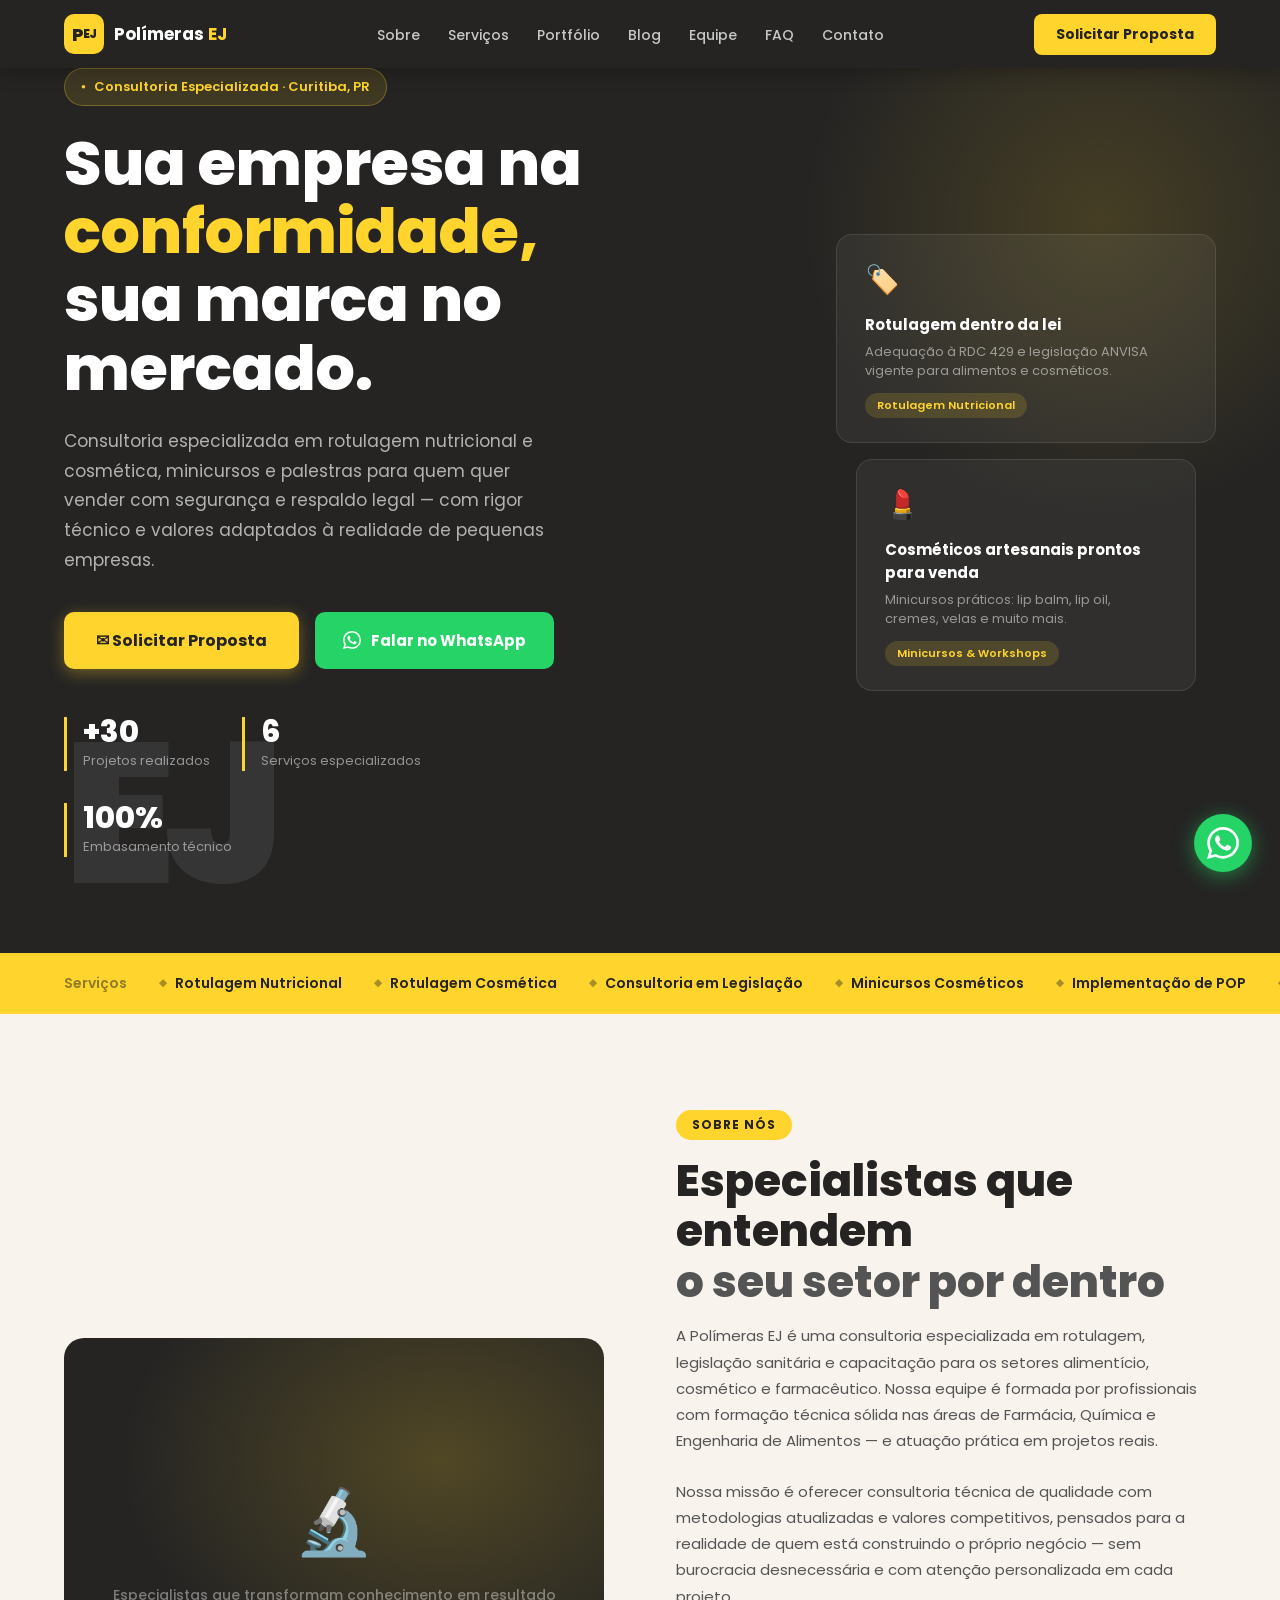
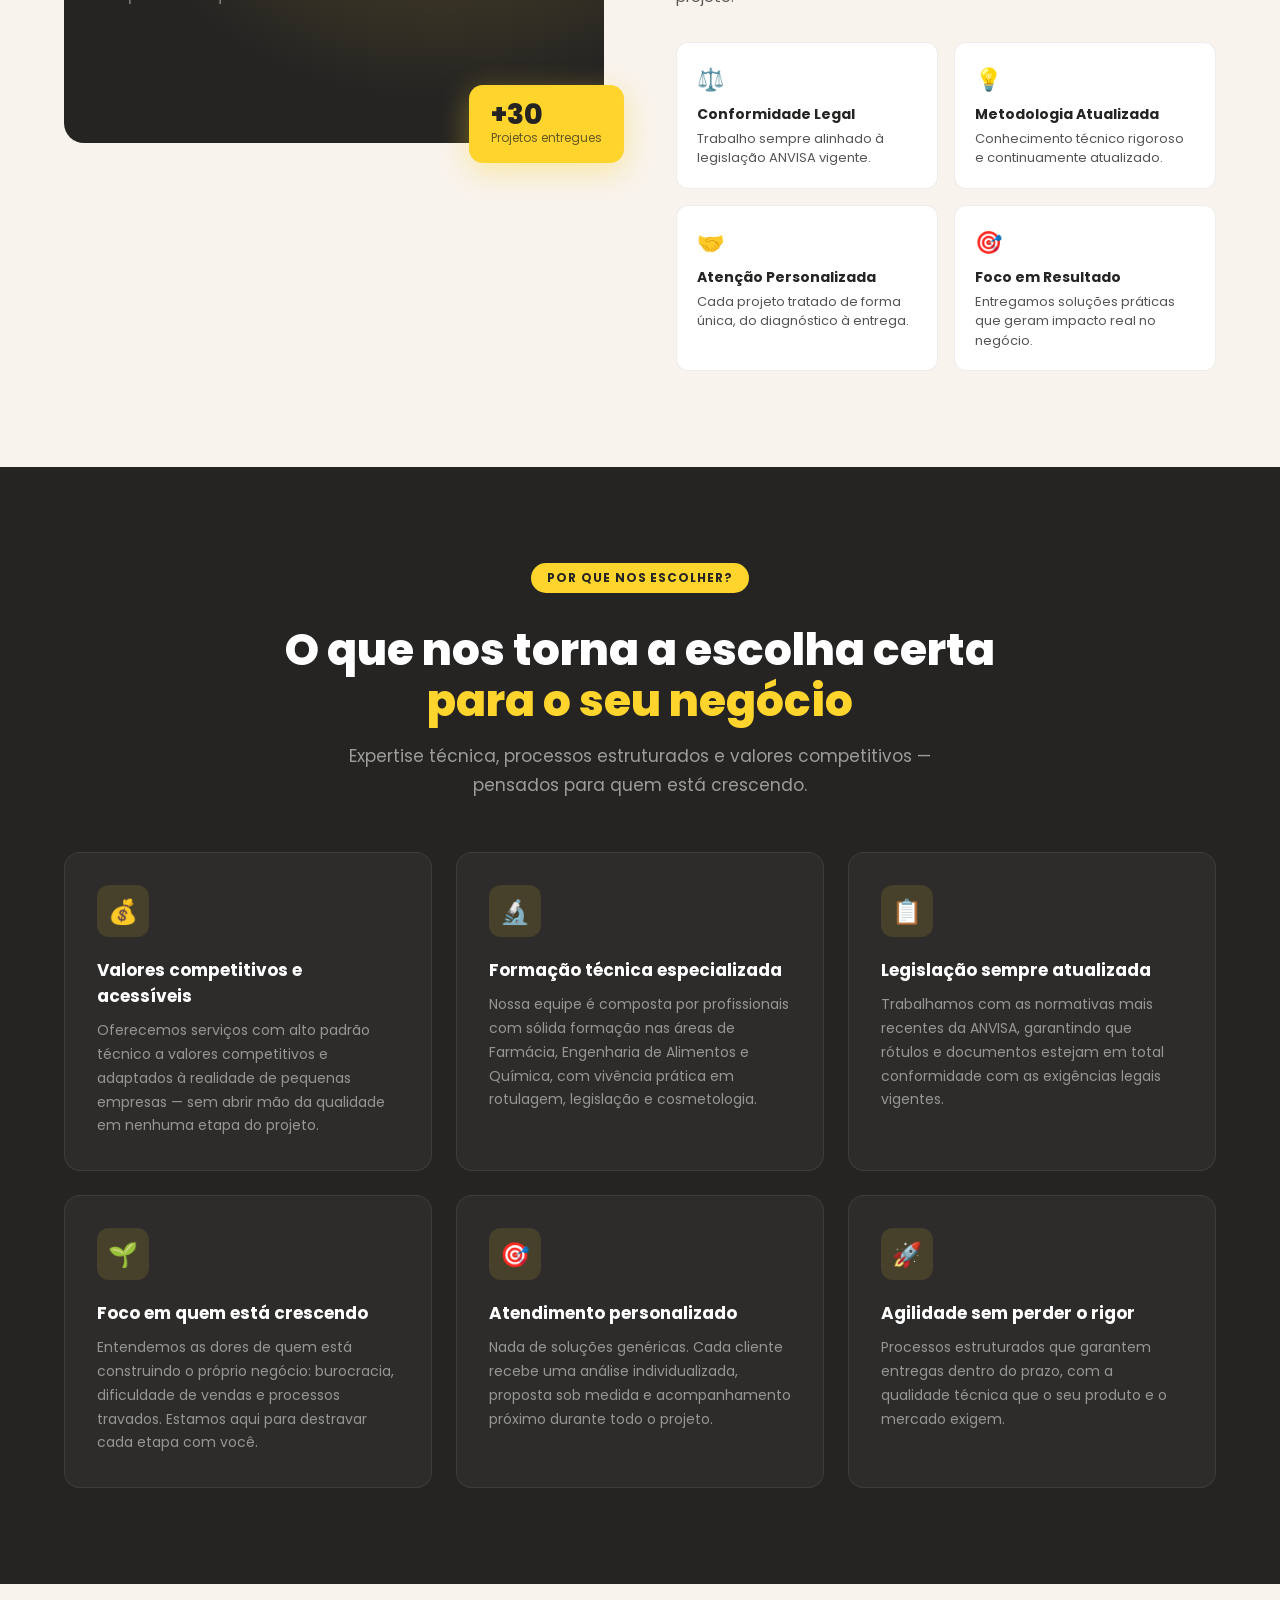
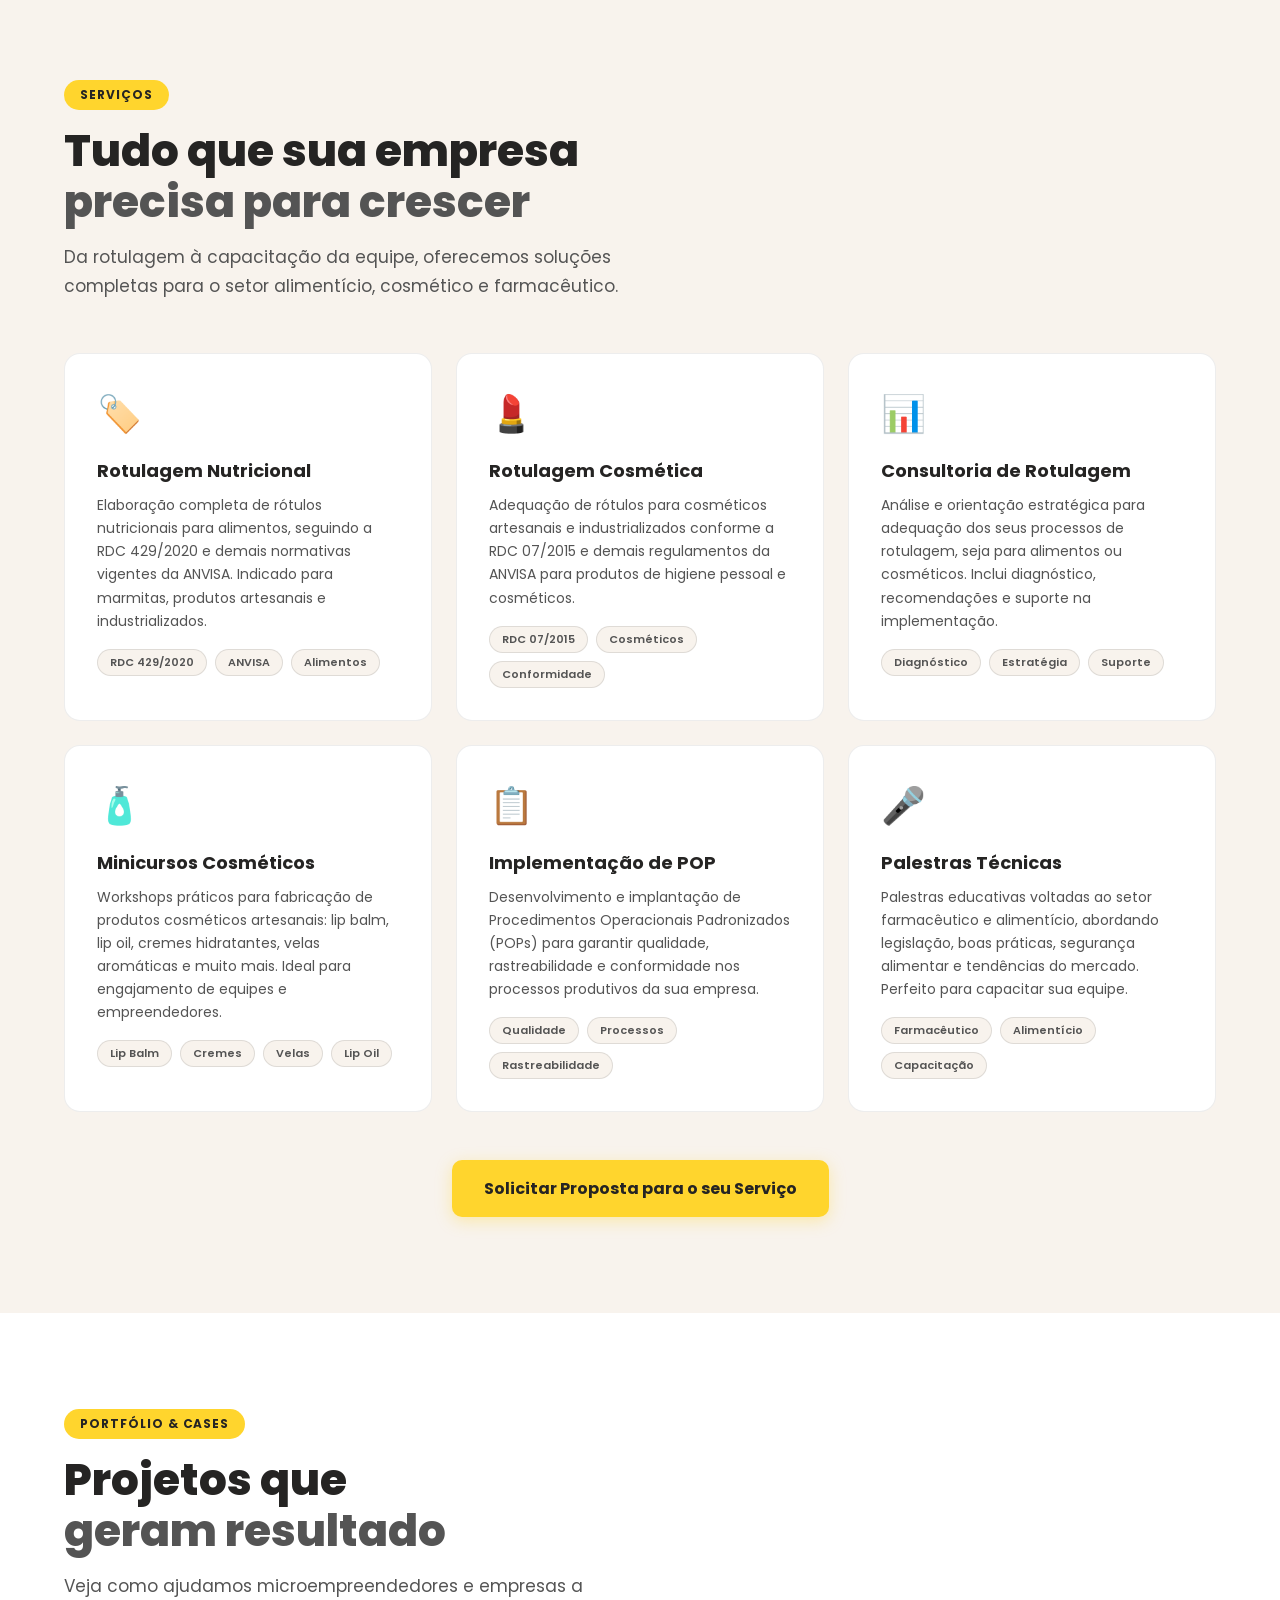
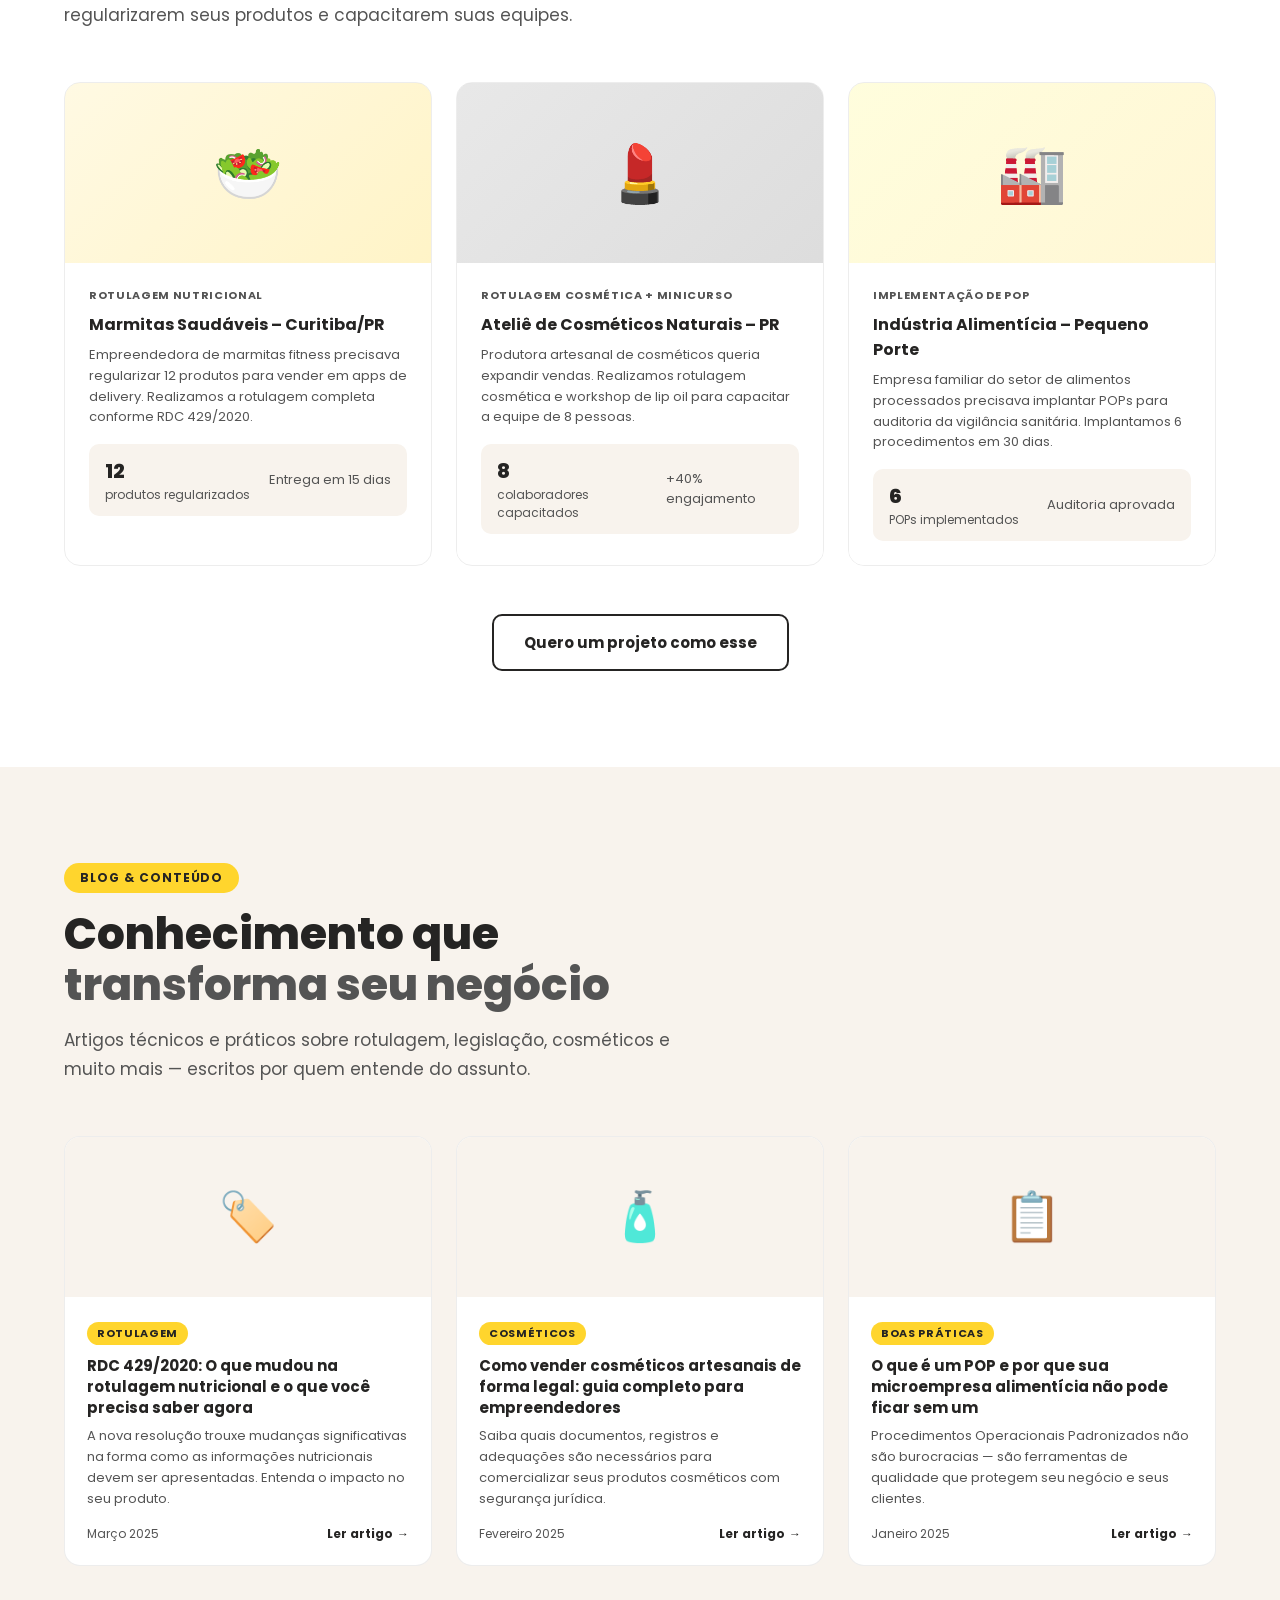
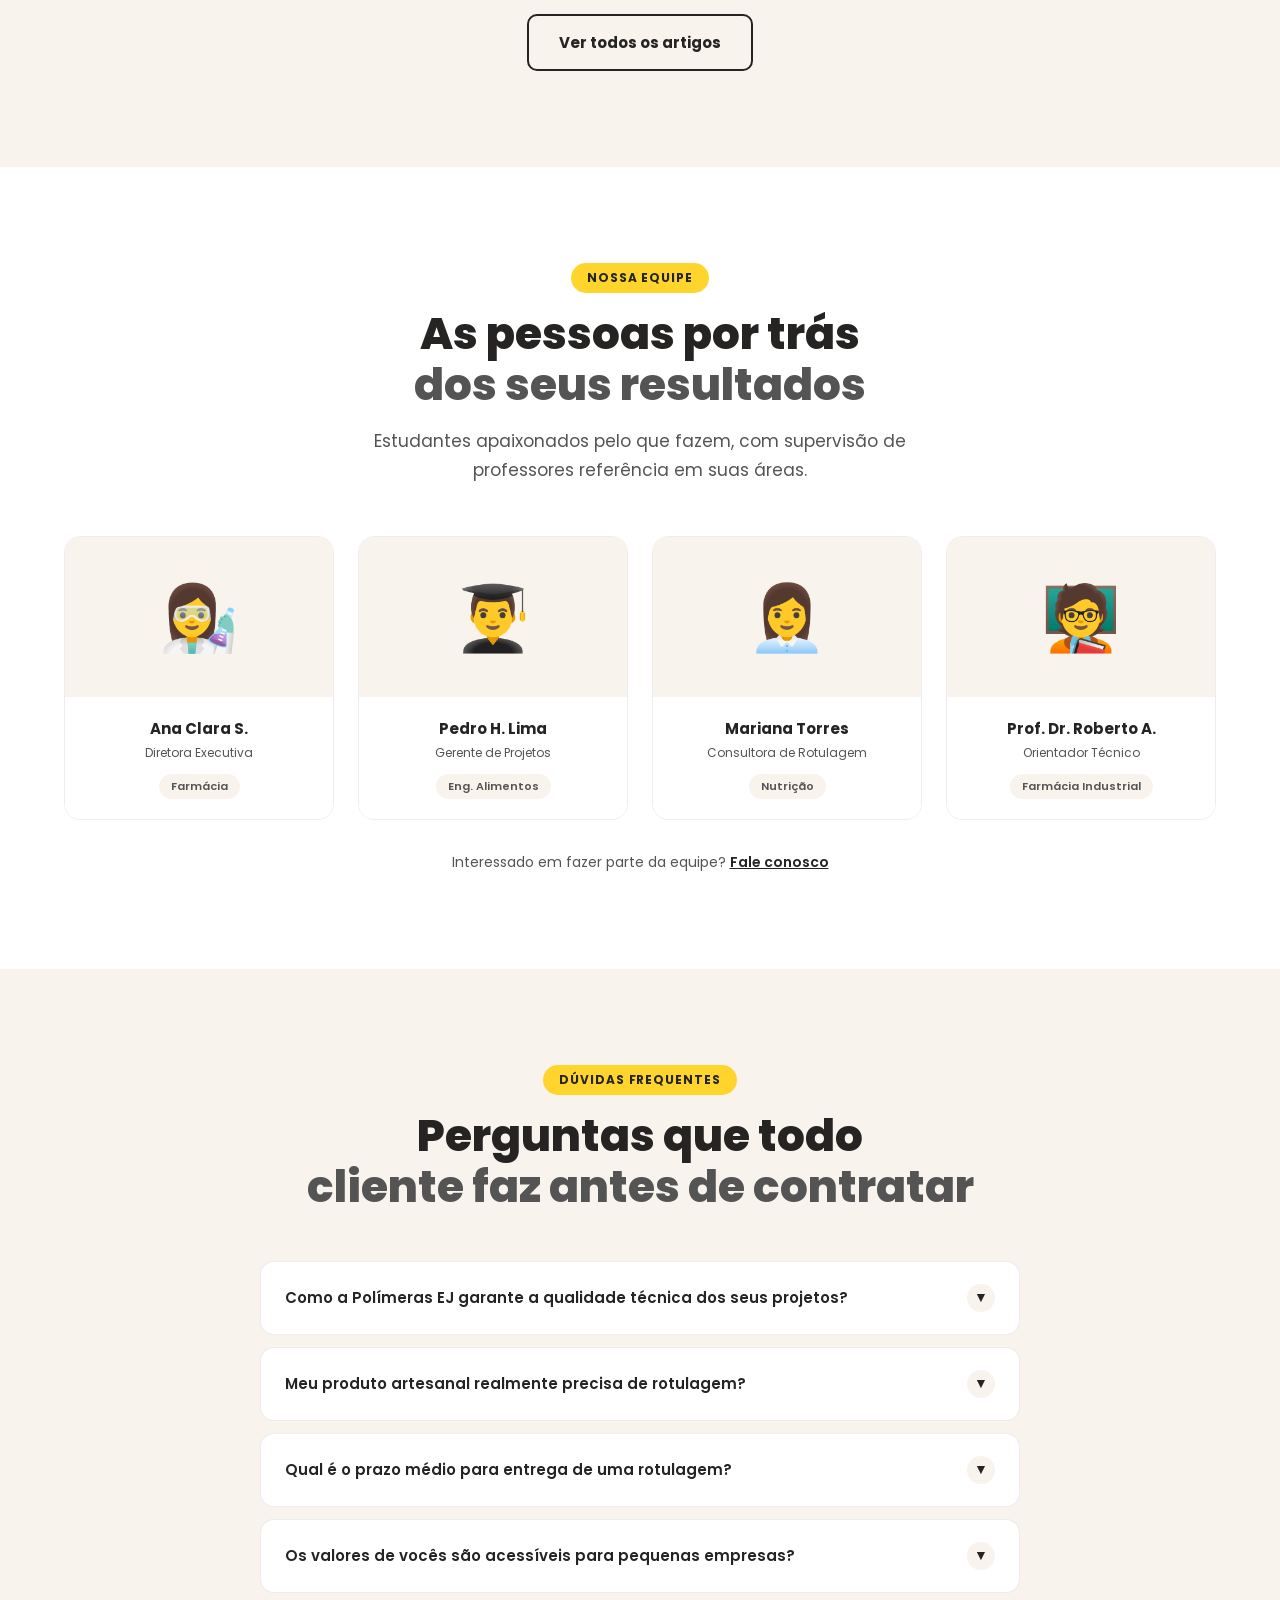
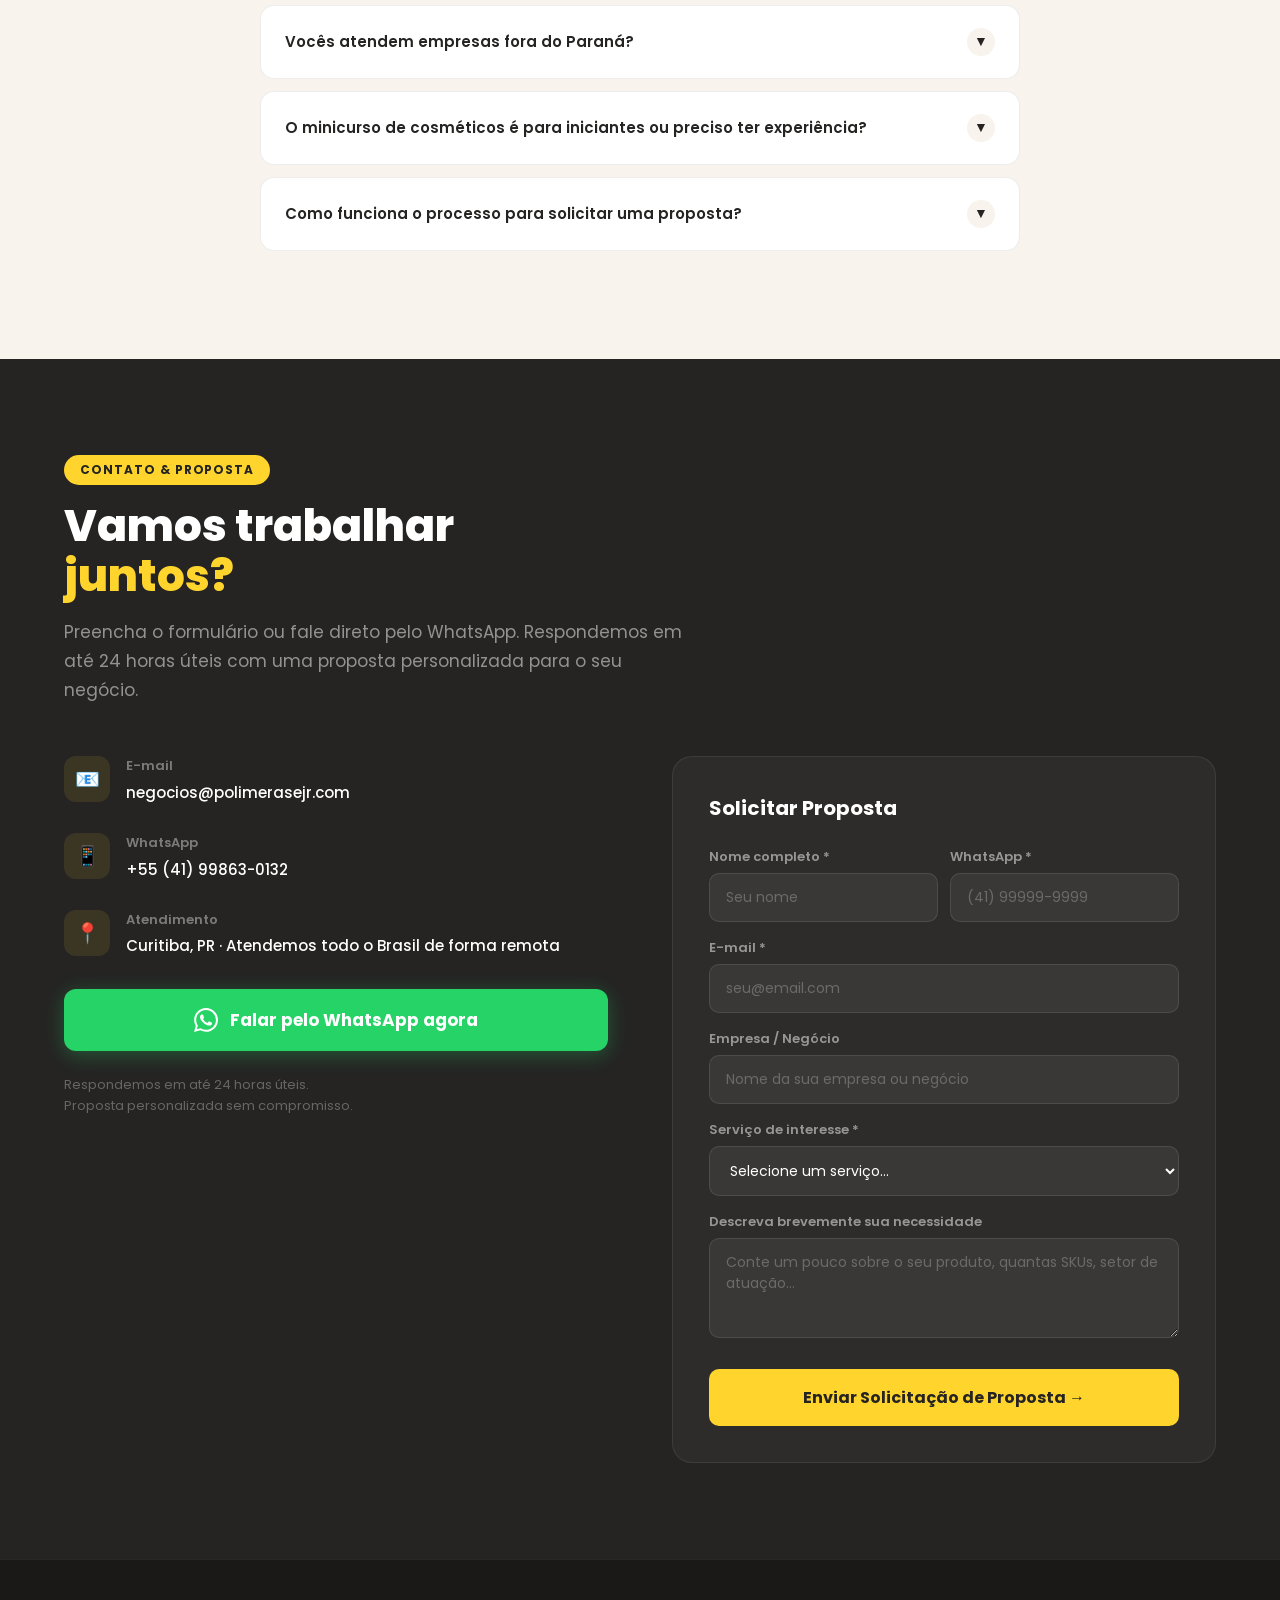
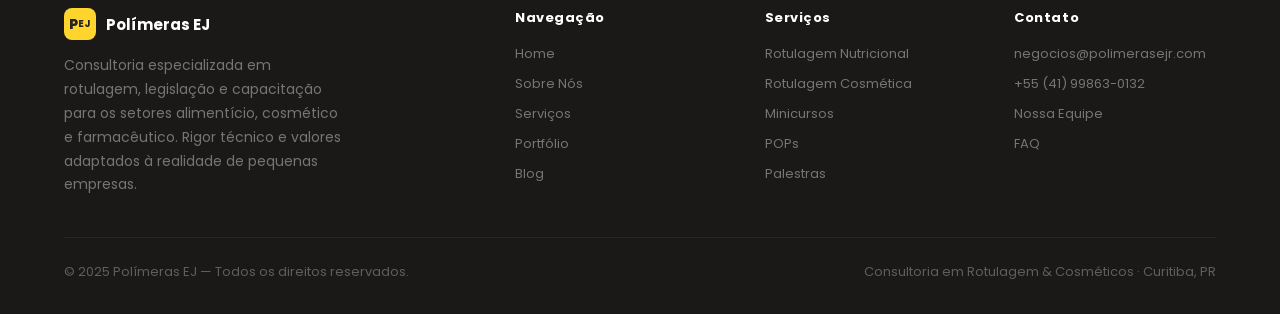
==== index.html @ 43e55b7d "Add files via upload" ====
<!DOCTYPE html>
<html lang="pt-BR">
<head>
<meta charset="UTF-8">
<meta name="viewport" content="width=device-width, initial-scale=1.0">
<meta name="description" content="Polímeras EJ – Consultoria especializada em rotulagem nutricional, rotulagem cosmética, minicursos e palestras para o setor farmacêutico e alimentício. Metodologia baseada em conhecimento técnico atualizado e valores adaptados à realidade de pequenas empresas.">
<meta name="keywords" content="rotulagem nutricional, rotulagem cosmética, consultoria, minicursos, workshop, legislação, empresa júnior, cosmético, nutrição, artesanal, engajamento, vendas, segurança alimentar">
<title>Polímeras EJ – Consultoria em Rotulagem & Cosmética</title>
<link rel="preconnect" href="https://fonts.googleapis.com">
<link rel="preconnect" href="https://fonts.gstatic.com" crossorigin>
<link href="https://fonts.googleapis.com/css2?family=Poppins:ital,wght@0,300;0,400;0,500;0,600;0,700;0,800;1,400&display=swap" rel="stylesheet">
<style>
  :root {
    --cinza: #545454;
    --amarelo: #ffd52d;
    --creme: #f8f3ed;
    --amarelo-claro: #fef97f;
    --preto: #252423;
    --branco: #ffffff;
    --sombra: rgba(37,36,35,0.10);
    --sombra-forte: rgba(37,36,35,0.18);
  }
  *, *::before, *::after { box-sizing: border-box; margin: 0; padding: 0; }
  html { scroll-behavior: smooth; }
  body {
    font-family: 'Poppins', sans-serif;
    background: var(--creme);
    color: var(--preto);
    overflow-x: hidden;
  }

  /* ── NAVBAR ── */
  nav {
    position: fixed; top: 0; left: 0; width: 100%; z-index: 1000;
    background: var(--preto);
    display: flex; align-items: center; justify-content: space-between;
    padding: 0 5%;
    height: 68px;
    box-shadow: 0 2px 20px rgba(0,0,0,0.3);
  }
  .nav-logo {
    display: flex; align-items: center; gap: 10px; text-decoration: none;
  }
  .nav-logo-icon {
    width: 40px; height: 40px;
    background: var(--amarelo);
    border-radius: 10px;
    display: flex; align-items: center; justify-content: center;
    font-weight: 800; font-size: 18px; color: var(--preto);
    letter-spacing: -1px;
  }
  .nav-logo-text { color: #fff; font-weight: 700; font-size: 17px; line-height: 1.1; }
  .nav-logo-text span { color: var(--amarelo); }
  .nav-links { display: flex; gap: 28px; list-style: none; }
  .nav-links a {
    color: rgba(255,255,255,0.75);
    text-decoration: none; font-size: 14px; font-weight: 500;
    transition: color 0.2s;
  }
  .nav-links a:hover { color: var(--amarelo); }
  .nav-cta {
    background: var(--amarelo); color: var(--preto);
    padding: 10px 22px; border-radius: 8px;
    font-weight: 700; font-size: 14px; text-decoration: none;
    transition: background 0.2s, transform 0.15s;
    white-space: nowrap;
  }
  .nav-cta:hover { background: var(--amarelo-claro); transform: translateY(-1px); }
  .hamburger { display: none; flex-direction: column; gap: 5px; cursor: pointer; background: none; border: none; padding: 4px; }
  .hamburger span { display: block; width: 24px; height: 2px; background: #fff; border-radius: 2px; transition: 0.3s; }
  .mobile-menu {
    display: none; position: fixed; top: 68px; left: 0; width: 100%;
    background: var(--preto); padding: 20px 5% 28px;
    flex-direction: column; gap: 6px; z-index: 999;
    box-shadow: 0 8px 30px rgba(0,0,0,0.3);
  }
  .mobile-menu.open { display: flex; }
  .mobile-menu a {
    color: rgba(255,255,255,0.8); text-decoration: none;
    font-size: 16px; font-weight: 500; padding: 10px 0;
    border-bottom: 1px solid rgba(255,255,255,0.08);
  }
  .mobile-menu a:hover { color: var(--amarelo); }
  .mobile-cta-btn {
    margin-top: 12px;
    background: var(--amarelo); color: var(--preto) !important;
    text-align: center; border-radius: 8px; padding: 14px !important;
    font-weight: 700 !important; border-bottom: none !important;
  }

  /* ── SECTIONS COMUM ── */
  section { padding: 96px 5%; }
  .section-tag {
    display: inline-block;
    background: var(--amarelo); color: var(--preto);
    font-size: 12px; font-weight: 700; letter-spacing: 0.08em;
    text-transform: uppercase; padding: 6px 16px; border-radius: 40px;
    margin-bottom: 16px;
  }
  h2.section-title {
    font-size: clamp(28px, 4vw, 44px);
    font-weight: 800; line-height: 1.15;
    color: var(--preto); margin-bottom: 16px;
  }
  h2.section-title span { color: var(--cinza); }
  .section-sub {
    font-size: 17px; color: var(--cinza); line-height: 1.7;
    max-width: 620px; margin-bottom: 52px;
  }
  .btn-primary {
    display: inline-flex; align-items: center; gap: 10px;
    background: var(--amarelo); color: var(--preto);
    padding: 16px 32px; border-radius: 10px;
    font-weight: 700; font-size: 16px; text-decoration: none;
    transition: background 0.2s, transform 0.15s, box-shadow 0.2s;
    box-shadow: 0 4px 16px rgba(255,213,45,0.35);
  }
  .btn-primary:hover { background: #f5c900; transform: translateY(-2px); box-shadow: 0 8px 24px rgba(255,213,45,0.4); }
  .btn-outline {
    display: inline-flex; align-items: center; gap: 10px;
    background: transparent; color: var(--preto);
    padding: 15px 30px; border-radius: 10px; border: 2px solid var(--preto);
    font-weight: 700; font-size: 15px; text-decoration: none;
    transition: all 0.2s;
  }
  .btn-outline:hover { background: var(--preto); color: #fff; }

  /* ── HERO ── */
  #home {
    min-height: 100vh;
    background: var(--preto);
    display: flex; align-items: center;
    padding-top: 68px;
    position: relative; overflow: hidden;
  }
  .hero-bg-shape {
    position: absolute; top: -80px; right: -120px;
    width: 600px; height: 600px;
    background: radial-gradient(ellipse, rgba(255,213,45,0.15) 0%, transparent 70%);
    border-radius: 50%;
    pointer-events: none;
  }
  .hero-bg-dots {
    position: absolute; bottom: 40px; left: 5%;
    opacity: 0.08; font-size: 200px; font-weight: 900; color: #fff;
    user-select: none; line-height: 1; letter-spacing: -10px;
  }
  .hero-inner {
    position: relative; z-index: 2;
    display: grid; grid-template-columns: 1fr 1fr; gap: 60px;
    align-items: center; width: 100%;
  }
  .hero-badge {
    display: inline-flex; align-items: center; gap: 8px;
    background: rgba(255,213,45,0.12); border: 1px solid rgba(255,213,45,0.3);
    color: var(--amarelo); font-size: 13px; font-weight: 600;
    padding: 8px 16px; border-radius: 40px; margin-bottom: 24px;
  }
  .hero-badge::before { content: '●'; font-size: 8px; animation: blink 2s infinite; }
  @keyframes blink { 0%,100%{opacity:1} 50%{opacity:0.3} }
  .hero-title {
    font-size: clamp(34px, 5vw, 62px);
    font-weight: 800; line-height: 1.1; color: #fff;
    margin-bottom: 24px;
  }
  .hero-title .accent { color: var(--amarelo); }
  .hero-desc {
    font-size: 17px; color: rgba(255,255,255,0.65);
    line-height: 1.75; margin-bottom: 36px; max-width: 500px;
  }
  .hero-ctas { display: flex; gap: 16px; flex-wrap: wrap; }
  .btn-wpp {
    display: inline-flex; align-items: center; gap: 10px;
    background: #25D366; color: #fff;
    padding: 16px 28px; border-radius: 10px;
    font-weight: 700; font-size: 15px; text-decoration: none;
    transition: background 0.2s, transform 0.15s;
  }
  .btn-wpp:hover { background: #1ebe5d; transform: translateY(-2px); }
  .hero-stats {
    display: flex; gap: 32px; margin-top: 48px; flex-wrap: wrap;
  }
  .hero-stat { border-left: 3px solid var(--amarelo); padding-left: 16px; }
  .hero-stat .num { font-size: 30px; font-weight: 800; color: #fff; line-height: 1; }
  .hero-stat .lbl { font-size: 13px; color: rgba(255,255,255,0.5); margin-top: 4px; }
  .hero-visual {
    display: flex; flex-direction: column; gap: 16px; align-items: flex-end;
  }
  .hero-card {
    background: rgba(255,255,255,0.05);
    border: 1px solid rgba(255,255,255,0.1);
    border-radius: 16px; padding: 24px 28px;
    width: 100%; max-width: 380px;
    animation: floatCard 6s ease-in-out infinite;
  }
  .hero-card:nth-child(2) { animation-delay: -3s; max-width: 340px; margin-right: 20px; }
  @keyframes floatCard { 0%,100%{transform:translateY(0)} 50%{transform:translateY(-10px)} }
  .hero-card-icon { font-size: 28px; margin-bottom: 12px; }
  .hero-card-title { font-size: 15px; font-weight: 700; color: #fff; margin-bottom: 6px; }
  .hero-card-desc { font-size: 13px; color: rgba(255,255,255,0.5); line-height: 1.5; }
  .hero-card-tag {
    display: inline-block; margin-top: 12px;
    background: rgba(255,213,45,0.15); color: var(--amarelo);
    font-size: 11px; font-weight: 600; padding: 4px 12px; border-radius: 20px;
  }

  /* ── SERVIÇOS STRIP ── */
  .services-strip {
    background: var(--amarelo);
    padding: 20px 5%;
    display: flex; align-items: center; gap: 32px; overflow: hidden;
  }
  .services-strip p {
    white-space: nowrap; font-size: 14px; font-weight: 600; color: var(--preto);
    opacity: 0.5;
  }
  .strip-items {
    display: flex; gap: 32px; animation: marquee 25s linear infinite;
  }
  .strip-item {
    display: flex; align-items: center; gap: 8px;
    white-space: nowrap; font-size: 14px; font-weight: 600; color: var(--preto);
  }
  .strip-item::before { content: '◆'; font-size: 10px; opacity: 0.4; }
  @keyframes marquee { 0%{transform:translateX(0)} 100%{transform:translateX(-50%)} }

  /* ── SOBRE ── */
  #sobre { background: var(--creme); }
  .sobre-grid { display: grid; grid-template-columns: 1fr 1fr; gap: 72px; align-items: center; }
  .sobre-visual {
    position: relative;
  }
  .sobre-img-placeholder {
    background: var(--preto);
    border-radius: 20px;
    aspect-ratio: 4/3;
    display: flex; align-items: center; justify-content: center;
    flex-direction: column; gap: 16px;
    position: relative; overflow: hidden;
  }
  .sobre-img-placeholder::before {
    content: '';
    position: absolute; inset: 0;
    background: radial-gradient(ellipse at 70% 30%, rgba(255,213,45,0.2), transparent 60%);
  }
  .sobre-img-emoji { font-size: 64px; position: relative; z-index: 1; }
  .sobre-img-text { color: rgba(255,255,255,0.4); font-size: 14px; font-weight: 500; position: relative; z-index: 1; }
  .sobre-badge-float {
    position: absolute; bottom: -20px; right: -20px;
    background: var(--amarelo); border-radius: 14px;
    padding: 16px 22px;
    box-shadow: 0 8px 30px rgba(255,213,45,0.4);
  }
  .sobre-badge-float .num { font-size: 28px; font-weight: 800; color: var(--preto); line-height: 1; }
  .sobre-badge-float .txt { font-size: 12px; color: var(--preto); opacity: 0.7; }
  .valores-grid { display: grid; grid-template-columns: 1fr 1fr; gap: 16px; margin-top: 32px; }
  .valor-card {
    background: #fff; border-radius: 12px; padding: 20px;
    border: 1.5px solid rgba(84,84,84,0.1);
  }
  .valor-card .icon { font-size: 22px; margin-bottom: 8px; }
  .valor-card h4 { font-size: 14px; font-weight: 700; margin-bottom: 4px; }
  .valor-card p { font-size: 13px; color: var(--cinza); line-height: 1.5; }

  /* ── POR QUE NÓS ── */
  #diferenciais { background: var(--preto); color: #fff; }
  #diferenciais h2.section-title { color: #fff; }
  #diferenciais h2.section-title span { color: var(--amarelo); }
  #diferenciais .section-sub { color: rgba(255,255,255,0.55); }
  .diferenciais-grid { display: grid; grid-template-columns: repeat(3,1fr); gap: 24px; }
  .dif-card {
    background: rgba(255,255,255,0.04); border: 1px solid rgba(255,255,255,0.08);
    border-radius: 16px; padding: 32px;
    transition: border-color 0.2s, transform 0.2s;
  }
  .dif-card:hover { border-color: rgba(255,213,45,0.4); transform: translateY(-4px); }
  .dif-icon {
    width: 52px; height: 52px;
    background: rgba(255,213,45,0.12); border-radius: 12px;
    display: flex; align-items: center; justify-content: center;
    font-size: 24px; margin-bottom: 20px;
  }
  .dif-card h3 { font-size: 17px; font-weight: 700; color: #fff; margin-bottom: 10px; }
  .dif-card p { font-size: 14px; color: rgba(255,255,255,0.5); line-height: 1.7; }

  /* ── SERVIÇOS ── */
  #servicos { background: var(--creme); }
  .servicos-grid { display: grid; grid-template-columns: repeat(3,1fr); gap: 24px; }
  .servico-card {
    background: #fff; border-radius: 16px; padding: 32px;
    border: 1.5px solid rgba(84,84,84,0.1);
    transition: transform 0.2s, box-shadow 0.2s, border-color 0.2s;
    position: relative; overflow: hidden;
  }
  .servico-card::after {
    content: '';
    position: absolute; bottom: 0; left: 0; right: 0;
    height: 3px; background: var(--amarelo);
    transform: scaleX(0); transition: transform 0.3s;
    transform-origin: left;
  }
  .servico-card:hover { transform: translateY(-6px); box-shadow: 0 16px 48px var(--sombra-forte); border-color: transparent; }
  .servico-card:hover::after { transform: scaleX(1); }
  .servico-num { font-size: 48px; font-weight: 800; color: var(--amarelo-claro); line-height: 1; margin-bottom: 12px; }
  .servico-icon { font-size: 36px; margin-bottom: 16px; }
  .servico-card h3 { font-size: 18px; font-weight: 700; margin-bottom: 10px; }
  .servico-card p { font-size: 14px; color: var(--cinza); line-height: 1.65; }
  .servico-tags { display: flex; flex-wrap: wrap; gap: 8px; margin-top: 16px; }
  .servico-tag {
    background: var(--creme); color: var(--cinza);
    font-size: 11px; font-weight: 600; padding: 4px 12px; border-radius: 20px;
    border: 1px solid rgba(84,84,84,0.15);
  }

  /* ── PORTFÓLIO ── */
  #portfolio { background: #fff; }
  .portfolio-grid { display: grid; grid-template-columns: repeat(3,1fr); gap: 24px; }
  .case-card {
    border-radius: 16px; overflow: hidden;
    border: 1.5px solid rgba(84,84,84,0.1);
    transition: transform 0.2s, box-shadow 0.2s;
  }
  .case-card:hover { transform: translateY(-4px); box-shadow: 0 16px 48px var(--sombra); }
  .case-img {
    height: 180px;
    display: flex; align-items: center; justify-content: center;
    font-size: 56px;
    position: relative; overflow: hidden;
  }
  .case-img.c1 { background: linear-gradient(135deg, #ffd52d22, #ffd52d44); }
  .case-img.c2 { background: linear-gradient(135deg, #54545422, #54545433); }
  .case-img.c3 { background: linear-gradient(135deg, #fef97f44, #ffd52d33); }
  .case-body { padding: 24px; background: #fff; }
  .case-category {
    font-size: 11px; font-weight: 700; letter-spacing: 0.06em;
    text-transform: uppercase; color: var(--cinza);
    margin-bottom: 8px;
  }
  .case-body h3 { font-size: 16px; font-weight: 700; margin-bottom: 8px; }
  .case-body p { font-size: 13px; color: var(--cinza); line-height: 1.6; }
  .case-result {
    margin-top: 16px;
    background: var(--creme); border-radius: 10px; padding: 12px 16px;
    display: flex; align-items: center; gap: 10px;
  }
  .case-result .metric { font-size: 20px; font-weight: 800; color: var(--preto); }
  .case-result .metric-lbl { font-size: 12px; color: var(--cinza); }

  /* ── BLOG ── */
  #blog { background: var(--creme); }
  .blog-grid { display: grid; grid-template-columns: repeat(3,1fr); gap: 24px; }
  .post-card {
    background: #fff; border-radius: 16px; overflow: hidden;
    border: 1.5px solid rgba(84,84,84,0.1);
    transition: transform 0.2s, box-shadow 0.2s;
  }
  .post-card:hover { transform: translateY(-4px); box-shadow: 0 12px 36px var(--sombra); }
  .post-thumb {
    height: 160px; display: flex; align-items: center; justify-content: center;
    font-size: 48px;
    background: var(--creme);
  }
  .post-body { padding: 22px; }
  .post-cat {
    display: inline-block;
    font-size: 11px; font-weight: 700; text-transform: uppercase; letter-spacing: 0.06em;
    color: var(--preto); background: var(--amarelo);
    padding: 3px 10px; border-radius: 20px; margin-bottom: 10px;
  }
  .post-body h3 { font-size: 15px; font-weight: 700; line-height: 1.4; margin-bottom: 8px; }
  .post-body p { font-size: 13px; color: var(--cinza); line-height: 1.6; }
  .post-meta { display: flex; align-items: center; justify-content: space-between; margin-top: 16px; }
  .post-date { font-size: 12px; color: var(--cinza); }
  .post-read {
    font-size: 12px; font-weight: 700; color: var(--preto);
    text-decoration: none;
    display: flex; align-items: center; gap: 4px;
  }
  .post-read::after { content: '→'; }

  /* ── EQUIPE ── */
  #equipe { background: #fff; }
  .equipe-grid { display: grid; grid-template-columns: repeat(4,1fr); gap: 24px; }
  .membro-card {
    border-radius: 16px; overflow: hidden;
    border: 1.5px solid rgba(84,84,84,0.1);
    text-align: center;
    transition: transform 0.2s, box-shadow 0.2s;
  }
  .membro-card:hover { transform: translateY(-4px); box-shadow: 0 12px 36px var(--sombra); }
  .membro-foto {
    height: 160px;
    display: flex; align-items: center; justify-content: center;
    font-size: 64px;
    background: var(--creme);
  }
  .membro-info { padding: 20px 16px; background: #fff; }
  .membro-info h3 { font-size: 15px; font-weight: 700; margin-bottom: 4px; }
  .membro-info .cargo { font-size: 12px; color: var(--cinza); margin-bottom: 10px; }
  .membro-info .area {
    display: inline-block;
    background: var(--creme); color: var(--cinza);
    font-size: 11px; font-weight: 600; padding: 4px 12px; border-radius: 20px;
  }

  /* ── FAQ ── */
  #faq { background: var(--creme); }
  .faq-inner { max-width: 760px; margin: 0 auto; }
  .faq-item {
    background: #fff; border-radius: 14px; margin-bottom: 12px;
    border: 1.5px solid rgba(84,84,84,0.1);
    overflow: hidden;
  }
  .faq-question {
    display: flex; align-items: center; justify-content: space-between;
    padding: 22px 24px; cursor: pointer;
    font-weight: 600; font-size: 15px;
    transition: background 0.2s;
  }
  .faq-question:hover { background: var(--creme); }
  .faq-arrow {
    width: 28px; height: 28px;
    background: var(--creme); border-radius: 50%;
    display: flex; align-items: center; justify-content: center;
    font-size: 14px; flex-shrink: 0;
    transition: transform 0.3s, background 0.2s;
  }
  .faq-item.open .faq-arrow { transform: rotate(180deg); background: var(--amarelo); }
  .faq-answer {
    max-height: 0; overflow: hidden; transition: max-height 0.4s ease;
    padding: 0 24px;
  }
  .faq-answer-inner {
    padding-bottom: 22px;
    font-size: 14px; color: var(--cinza); line-height: 1.75;
    border-top: 1px solid rgba(84,84,84,0.1); padding-top: 16px;
  }
  .faq-item.open .faq-answer { max-height: 500px; }

  /* ── CONTATO ── */
  #contato { background: var(--preto); }
  #contato h2.section-title { color: #fff; }
  #contato h2.section-title span { color: var(--amarelo); }
  #contato .section-sub { color: rgba(255,255,255,0.5); }
  .contato-grid { display: grid; grid-template-columns: 1fr 1fr; gap: 64px; align-items: start; }
  .contato-info { }
  .contato-item {
    display: flex; gap: 16px; align-items: flex-start; margin-bottom: 28px;
  }
  .contato-icon {
    width: 46px; height: 46px; flex-shrink: 0;
    background: rgba(255,213,45,0.1); border-radius: 12px;
    display: flex; align-items: center; justify-content: center; font-size: 20px;
  }
  .contato-item h4 { font-size: 13px; font-weight: 600; color: rgba(255,255,255,0.4); margin-bottom: 4px; }
  .contato-item a, .contato-item p {
    font-size: 15px; color: #fff; text-decoration: none; font-weight: 500;
  }
  .contato-item a:hover { color: var(--amarelo); }
  .btn-wpp-big {
    display: flex; align-items: center; justify-content: center; gap: 12px;
    background: #25D366; color: #fff;
    padding: 18px 32px; border-radius: 12px; text-decoration: none;
    font-weight: 700; font-size: 17px; margin-top: 32px;
    transition: background 0.2s, transform 0.15s;
    box-shadow: 0 4px 20px rgba(37,211,102,0.3);
  }
  .btn-wpp-big:hover { background: #1ebe5d; transform: translateY(-2px); }
  .form-orcamento {
    background: rgba(255,255,255,0.04); border: 1px solid rgba(255,255,255,0.08);
    border-radius: 20px; padding: 36px;
  }
  .form-orcamento h3 { color: #fff; font-size: 20px; font-weight: 700; margin-bottom: 24px; }
  .form-group { margin-bottom: 16px; }
  .form-group label {
    display: block; font-size: 13px; font-weight: 600;
    color: rgba(255,255,255,0.5); margin-bottom: 6px;
  }
  .form-group input, .form-group select, .form-group textarea {
    width: 100%; background: rgba(255,255,255,0.06);
    border: 1px solid rgba(255,255,255,0.1); border-radius: 10px;
    padding: 13px 16px; color: #fff; font-family: 'Poppins', sans-serif;
    font-size: 14px; transition: border-color 0.2s;
    outline: none;
  }
  .form-group input::placeholder, .form-group textarea::placeholder { color: rgba(255,255,255,0.25); }
  .form-group input:focus, .form-group select:focus, .form-group textarea:focus {
    border-color: var(--amarelo);
  }
  .form-group select { cursor: pointer; }
  .form-group select option { background: var(--preto); }
  .form-group textarea { resize: vertical; min-height: 100px; }
  .form-row { display: grid; grid-template-columns: 1fr 1fr; gap: 12px; }
  .btn-submit {
    width: 100%; background: var(--amarelo); color: var(--preto);
    padding: 16px; border: none; border-radius: 10px;
    font-family: 'Poppins', sans-serif; font-size: 16px; font-weight: 700;
    cursor: pointer; margin-top: 8px;
    transition: background 0.2s, transform 0.15s;
  }
  .btn-submit:hover { background: var(--amarelo-claro); transform: translateY(-1px); }

  /* ── FOOTER ── */
  footer {
    background: #1a1918; padding: 48px 5% 32px;
    border-top: 1px solid rgba(255,255,255,0.06);
  }
  .footer-grid { display: grid; grid-template-columns: 2fr 1fr 1fr 1fr; gap: 48px; margin-bottom: 40px; }
  .footer-brand p { font-size: 14px; color: rgba(255,255,255,0.4); line-height: 1.7; margin-top: 14px; max-width: 280px; }
  .footer-col h4 { color: #fff; font-size: 13px; font-weight: 700; margin-bottom: 16px; letter-spacing: 0.04em; }
  .footer-col a { display: block; color: rgba(255,255,255,0.4); text-decoration: none; font-size: 13px; margin-bottom: 10px; transition: color 0.2s; }
  .footer-col a:hover { color: var(--amarelo); }
  .footer-bottom {
    border-top: 1px solid rgba(255,255,255,0.06); padding-top: 24px;
    display: flex; align-items: center; justify-content: space-between;
    flex-wrap: wrap; gap: 12px;
  }
  .footer-bottom p { font-size: 13px; color: rgba(255,255,255,0.3); }
  .footer-logo { display: flex; align-items: center; gap: 10px; }
  .footer-logo .icon {
    width: 32px; height: 32px; background: var(--amarelo); border-radius: 8px;
    display: flex; align-items: center; justify-content: center;
    font-weight: 800; font-size: 14px; color: var(--preto);
  }
  .footer-logo span { color: #fff; font-weight: 700; font-size: 15px; }

  /* ── FLOATING WPP ── */
  .wpp-float {
    position: fixed; bottom: 28px; right: 28px; z-index: 999;
    width: 58px; height: 58px;
    background: #25D366; border-radius: 50%;
    display: flex; align-items: center; justify-content: center;
    box-shadow: 0 4px 20px rgba(37,211,102,0.5);
    text-decoration: none;
    transition: transform 0.2s;
    animation: pulse-wpp 3s ease-in-out infinite;
  }
  .wpp-float:hover { transform: scale(1.1); }
  @keyframes pulse-wpp {
    0%,100%{ box-shadow: 0 4px 20px rgba(37,211,102,0.5) }
    50%{ box-shadow: 0 4px 40px rgba(37,211,102,0.8) }
  }
  .wpp-float svg { width: 32px; height: 32px; fill: #fff; }

  /* ── RESPONSIVE ── */
  @media (max-width: 960px) {
    .nav-links, .nav-cta { display: none; }
    .hamburger { display: flex; }
    .hero-inner { grid-template-columns: 1fr; }
    .hero-visual { display: none; }
    .sobre-grid { grid-template-columns: 1fr; }
    .sobre-visual { order: -1; }
    .diferenciais-grid { grid-template-columns: 1fr 1fr; }
    .servicos-grid { grid-template-columns: 1fr 1fr; }
    .portfolio-grid { grid-template-columns: 1fr; }
    .blog-grid { grid-template-columns: 1fr; }
    .equipe-grid { grid-template-columns: 1fr 1fr; }
    .contato-grid { grid-template-columns: 1fr; }
    .footer-grid { grid-template-columns: 1fr 1fr; }
  }
  @media (max-width: 600px) {
    section { padding: 72px 5%; }
    .diferenciais-grid { grid-template-columns: 1fr; }
    .servicos-grid { grid-template-columns: 1fr; }
    .equipe-grid { grid-template-columns: 1fr; }
    .footer-grid { grid-template-columns: 1fr; }
    .form-row { grid-template-columns: 1fr; }
    .valores-grid { grid-template-columns: 1fr; }
  }
</style>
</head>
<body>

<!-- FLOATING WPP -->
<a href="https://wa.me/5541998630132?text=Olá!%20Gostaria%20de%20solicitar%20uma%20proposta%20da%20Polímeras%20EJ." class="wpp-float" target="_blank" aria-label="WhatsApp">
  <svg viewBox="0 0 24 24" xmlns="http://www.w3.org/2000/svg"><path d="M17.472 14.382c-.297-.149-1.758-.867-2.03-.967-.273-.099-.471-.148-.67.15-.197.297-.767.966-.94 1.164-.173.199-.347.223-.644.075-.297-.15-1.255-.463-2.39-1.475-.883-.788-1.48-1.761-1.653-2.059-.173-.297-.018-.458.13-.606.134-.133.298-.347.446-.52.149-.174.198-.298.298-.497.099-.198.05-.371-.025-.52-.075-.149-.669-1.612-.916-2.207-.242-.579-.487-.5-.669-.51-.173-.008-.371-.01-.57-.01-.198 0-.52.074-.792.372-.272.297-1.04 1.016-1.04 2.479 0 1.462 1.065 2.875 1.213 3.074.149.198 2.096 3.2 5.077 4.487.709.306 1.262.489 1.694.625.712.227 1.36.195 1.871.118.571-.085 1.758-.719 2.006-1.413.248-.694.248-1.289.173-1.413-.074-.124-.272-.198-.57-.347m-5.421 7.403h-.004a9.87 9.87 0 01-5.031-1.378l-.361-.214-3.741.982.998-3.648-.235-.374a9.86 9.86 0 01-1.51-5.26c.001-5.45 4.436-9.884 9.888-9.884 2.64 0 5.122 1.03 6.988 2.898a9.825 9.825 0 012.893 6.994c-.003 5.45-4.437 9.884-9.885 9.884m8.413-18.297A11.815 11.815 0 0012.05 0C5.495 0 .16 5.335.157 11.892c0 2.096.547 4.142 1.588 5.945L.057 24l6.305-1.654a11.882 11.882 0 005.683 1.448h.005c6.554 0 11.89-5.335 11.893-11.893a11.821 11.821 0 00-3.48-8.413z"/></svg>
</a>

<!-- NAVBAR -->
<nav id="navbar">
  <a href="#home" class="nav-logo">
    <div class="nav-logo-icon">P<span style="color:#252423;font-size:12px">EJ</span></div>
    <div class="nav-logo-text">Polímeras <span>EJ</span></div>
  </a>
  <ul class="nav-links">
    <li><a href="#sobre">Sobre</a></li>
    <li><a href="#servicos">Serviços</a></li>
    <li><a href="#portfolio">Portfólio</a></li>
    <li><a href="#blog">Blog</a></li>
    <li><a href="#equipe">Equipe</a></li>
    <li><a href="#faq">FAQ</a></li>
    <li><a href="#contato">Contato</a></li>
  </ul>
  <a href="#contato" class="nav-cta">Solicitar Proposta</a>
  <button class="hamburger" id="hamburger" aria-label="Menu">
    <span></span><span></span><span></span>
  </button>
</nav>
<div class="mobile-menu" id="mobileMenu">
  <a href="#sobre" onclick="closeMobile()">Sobre</a>
  <a href="#servicos" onclick="closeMobile()">Serviços</a>
  <a href="#portfolio" onclick="closeMobile()">Portfólio</a>
  <a href="#blog" onclick="closeMobile()">Blog</a>
  <a href="#equipe" onclick="closeMobile()">Equipe</a>
  <a href="#faq" onclick="closeMobile()">FAQ</a>
  <a href="#contato" onclick="closeMobile()">Contato</a>
  <a href="#contato" class="mobile-cta-btn" onclick="closeMobile()">Solicitar Proposta</a>
</div>

<!-- ── HOME ── -->
<section id="home">
  <div class="hero-bg-shape"></div>
  <div class="hero-bg-dots">EJ</div>
  <div class="hero-inner">
    <div class="hero-content">
      <div class="hero-badge">Consultoria Especializada · Curitiba, PR</div>
      <h1 class="hero-title">
        Sua empresa na<br>
        <span class="accent">conformidade,</span><br>
        sua marca no mercado.
      </h1>
      <p class="hero-desc">
        Consultoria especializada em rotulagem nutricional e cosmética, minicursos e palestras para quem quer vender com segurança e respaldo legal — com rigor técnico e valores adaptados à realidade de pequenas empresas.
      </p>
      <div class="hero-ctas">
        <a href="#contato" class="btn-primary">
          ✉ Solicitar Proposta
        </a>
        <a href="https://wa.me/5541998630132?text=Olá!%20Gostaria%20de%20saber%20mais%20sobre%20os%20serviços%20da%20Polímeras%20EJ." class="btn-wpp" target="_blank">
          <svg width="18" height="18" viewBox="0 0 24 24" fill="#fff"><path d="M17.472 14.382c-.297-.149-1.758-.867-2.03-.967-.273-.099-.471-.148-.67.15-.197.297-.767.966-.94 1.164-.173.199-.347.223-.644.075-.297-.15-1.255-.463-2.39-1.475-.883-.788-1.48-1.761-1.653-2.059-.173-.297-.018-.458.13-.606.134-.133.298-.347.446-.52.149-.174.198-.298.298-.497.099-.198.05-.371-.025-.52-.075-.149-.669-1.612-.916-2.207-.242-.579-.487-.5-.669-.51-.173-.008-.371-.01-.57-.01-.198 0-.52.074-.792.372-.272.297-1.04 1.016-1.04 2.479 0 1.462 1.065 2.875 1.213 3.074.149.198 2.096 3.2 5.077 4.487.709.306 1.262.489 1.694.625.712.227 1.36.195 1.871.118.571-.085 1.758-.719 2.006-1.413.248-.694.248-1.289.173-1.413-.074-.124-.272-.198-.57-.347m-5.421 7.403h-.004a9.87 9.87 0 01-5.031-1.378l-.361-.214-3.741.982.998-3.648-.235-.374a9.86 9.86 0 01-1.51-5.26c.001-5.45 4.436-9.884 9.888-9.884 2.64 0 5.122 1.03 6.988 2.898a9.825 9.825 0 012.893 6.994c-.003 5.45-4.437 9.884-9.885 9.884m8.413-18.297A11.815 11.815 0 0012.05 0C5.495 0 .16 5.335.157 11.892c0 2.096.547 4.142 1.588 5.945L.057 24l6.305-1.654a11.882 11.882 0 005.683 1.448h.005c6.554 0 11.89-5.335 11.893-11.893a11.821 11.821 0 00-3.48-8.413z"/></svg>
          Falar no WhatsApp
        </a>
      </div>
      <div class="hero-stats">
        <div class="hero-stat">
          <div class="num">+30</div>
          <div class="lbl">Projetos realizados</div>
        </div>
        <div class="hero-stat">
          <div class="num">6</div>
          <div class="lbl">Serviços especializados</div>
        </div>
        <div class="hero-stat">
          <div class="num">100%</div>
          <div class="lbl">Embasamento técnico</div>
        </div>
      </div>
    </div>
    <div class="hero-visual">
      <div class="hero-card">
        <div class="hero-card-icon">🏷️</div>
        <div class="hero-card-title">Rotulagem dentro da lei</div>
        <div class="hero-card-desc">Adequação à RDC 429 e legislação ANVISA vigente para alimentos e cosméticos.</div>
        <span class="hero-card-tag">Rotulagem Nutricional</span>
      </div>
      <div class="hero-card">
        <div class="hero-card-icon">💄</div>
        <div class="hero-card-title">Cosméticos artesanais prontos para venda</div>
        <div class="hero-card-desc">Minicursos práticos: lip balm, lip oil, cremes, velas e muito mais.</div>
        <span class="hero-card-tag">Minicursos & Workshops</span>
      </div>
    </div>
  </div>
</section>

<!-- STRIP DE SERVIÇOS -->
<div class="services-strip">
  <p>Serviços</p>
  <div class="strip-items">
    <span class="strip-item">Rotulagem Nutricional</span>
    <span class="strip-item">Rotulagem Cosmética</span>
    <span class="strip-item">Consultoria em Legislação</span>
    <span class="strip-item">Minicursos Cosméticos</span>
    <span class="strip-item">Implementação de POP</span>
    <span class="strip-item">Palestras Técnicas</span>
    <span class="strip-item">Rotulagem Nutricional</span>
    <span class="strip-item">Rotulagem Cosmética</span>
    <span class="strip-item">Consultoria em Legislação</span>
    <span class="strip-item">Minicursos Cosméticos</span>
    <span class="strip-item">Implementação de POP</span>
    <span class="strip-item">Palestras Técnicas</span>
  </div>
</div>

<!-- ── SOBRE ── -->
<section id="sobre">
  <div class="sobre-grid">
    <div class="sobre-visual">
      <div class="sobre-img-placeholder">
        <div class="sobre-img-emoji">🔬</div>
        <div class="sobre-img-text">Especialistas que transformam conhecimento em resultado</div>
      </div>
      <div class="sobre-badge-float">
        <div class="num">+30</div>
        <div class="txt">Projetos entregues</div>
      </div>
    </div>
    <div class="sobre-content">
      <span class="section-tag">Sobre Nós</span>
      <h2 class="section-title">Especialistas que entendem<br><span>o seu setor por dentro</span></h2>
      <p style="font-size:15px;color:var(--cinza);line-height:1.75;margin-bottom:24px;">
        A Polímeras EJ é uma consultoria especializada em rotulagem, legislação sanitária e capacitação para os setores alimentício, cosmético e farmacêutico. Nossa equipe é formada por profissionais com formação técnica sólida nas áreas de Farmácia, Química e Engenharia de Alimentos — e atuação prática em projetos reais.
      </p>
      <p style="font-size:15px;color:var(--cinza);line-height:1.75;margin-bottom:32px;">
        Nossa missão é oferecer consultoria técnica de qualidade com metodologias atualizadas e valores competitivos, pensados para a realidade de quem está construindo o próprio negócio — sem burocracia desnecessária e com atenção personalizada em cada projeto.
      </p>
      <div class="valores-grid">
        <div class="valor-card">
          <div class="icon">⚖️</div>
          <h4>Conformidade Legal</h4>
          <p>Trabalho sempre alinhado à legislação ANVISA vigente.</p>
        </div>
        <div class="valor-card">
          <div class="icon">💡</div>
          <h4>Metodologia Atualizada</h4>
          <p>Conhecimento técnico rigoroso e continuamente atualizado.</p>
        </div>
        <div class="valor-card">
          <div class="icon">🤝</div>
          <h4>Atenção Personalizada</h4>
          <p>Cada projeto tratado de forma única, do diagnóstico à entrega.</p>
        </div>
        <div class="valor-card">
          <div class="icon">🎯</div>
          <h4>Foco em Resultado</h4>
          <p>Entregamos soluções práticas que geram impacto real no negócio.</p>
        </div>
      </div>
    </div>
  </div>
</section>

<!-- ── DIFERENCIAIS ── -->
<section id="diferenciais">
  <div style="text-align:center;margin-bottom:16px;">
    <span class="section-tag">Por que nos escolher?</span>
  </div>
  <h2 class="section-title" style="text-align:center;">O que nos torna a escolha certa<br><span>para o seu negócio</span></h2>
  <p class="section-sub" style="margin:0 auto 52px;text-align:center;">
    Expertise técnica, processos estruturados e valores competitivos — pensados para quem está crescendo.
  </p>
  <div class="diferenciais-grid">
    <div class="dif-card">
      <div class="dif-icon">💰</div>
      <h3>Valores competitivos e acessíveis</h3>
      <p>Oferecemos serviços com alto padrão técnico a valores competitivos e adaptados à realidade de pequenas empresas — sem abrir mão da qualidade em nenhuma etapa do projeto.</p>
    </div>
    <div class="dif-card">
      <div class="dif-icon">🔬</div>
      <h3>Formação técnica especializada</h3>
      <p>Nossa equipe é composta por profissionais com sólida formação nas áreas de Farmácia, Engenharia de Alimentos e Química, com vivência prática em rotulagem, legislação e cosmetologia.</p>
    </div>
    <div class="dif-card">
      <div class="dif-icon">📋</div>
      <h3>Legislação sempre atualizada</h3>
      <p>Trabalhamos com as normativas mais recentes da ANVISA, garantindo que rótulos e documentos estejam em total conformidade com as exigências legais vigentes.</p>
    </div>
    <div class="dif-card">
      <div class="dif-icon">🌱</div>
      <h3>Foco em quem está crescendo</h3>
      <p>Entendemos as dores de quem está construindo o próprio negócio: burocracia, dificuldade de vendas e processos travados. Estamos aqui para destravar cada etapa com você.</p>
    </div>
    <div class="dif-card">
      <div class="dif-icon">🎯</div>
      <h3>Atendimento personalizado</h3>
      <p>Nada de soluções genéricas. Cada cliente recebe uma análise individualizada, proposta sob medida e acompanhamento próximo durante todo o projeto.</p>
    </div>
    <div class="dif-card">
      <div class="dif-icon">🚀</div>
      <h3>Agilidade sem perder o rigor</h3>
      <p>Processos estruturados que garantem entregas dentro do prazo, com a qualidade técnica que o seu produto e o mercado exigem.</p>
    </div>
  </div>
</section>

<!-- ── SERVIÇOS ── -->
<section id="servicos">
  <span class="section-tag">Serviços</span>
  <h2 class="section-title">Tudo que sua empresa<br><span>precisa para crescer</span></h2>
  <p class="section-sub">Da rotulagem à capacitação da equipe, oferecemos soluções completas para o setor alimentício, cosmético e farmacêutico.</p>
  <div class="servicos-grid">

    <div class="servico-card">
      <div class="servico-icon">🏷️</div>
      <h3>Rotulagem Nutricional</h3>
      <p>Elaboração completa de rótulos nutricionais para alimentos, seguindo a RDC 429/2020 e demais normativas vigentes da ANVISA. Indicado para marmitas, produtos artesanais e industrializados.</p>
      <div class="servico-tags">
        <span class="servico-tag">RDC 429/2020</span>
        <span class="servico-tag">ANVISA</span>
        <span class="servico-tag">Alimentos</span>
      </div>
    </div>

    <div class="servico-card">
      <div class="servico-icon">💄</div>
      <h3>Rotulagem Cosmética</h3>
      <p>Adequação de rótulos para cosméticos artesanais e industrializados conforme a RDC 07/2015 e demais regulamentos da ANVISA para produtos de higiene pessoal e cosméticos.</p>
      <div class="servico-tags">
        <span class="servico-tag">RDC 07/2015</span>
        <span class="servico-tag">Cosméticos</span>
        <span class="servico-tag">Conformidade</span>
      </div>
    </div>

    <div class="servico-card">
      <div class="servico-icon">📊</div>
      <h3>Consultoria de Rotulagem</h3>
      <p>Análise e orientação estratégica para adequação dos seus processos de rotulagem, seja para alimentos ou cosméticos. Inclui diagnóstico, recomendações e suporte na implementação.</p>
      <div class="servico-tags">
        <span class="servico-tag">Diagnóstico</span>
        <span class="servico-tag">Estratégia</span>
        <span class="servico-tag">Suporte</span>
      </div>
    </div>

    <div class="servico-card">
      <div class="servico-icon">🧴</div>
      <h3>Minicursos Cosméticos</h3>
      <p>Workshops práticos para fabricação de produtos cosméticos artesanais: lip balm, lip oil, cremes hidratantes, velas aromáticas e muito mais. Ideal para engajamento de equipes e empreendedores.</p>
      <div class="servico-tags">
        <span class="servico-tag">Lip Balm</span>
        <span class="servico-tag">Cremes</span>
        <span class="servico-tag">Velas</span>
        <span class="servico-tag">Lip Oil</span>
      </div>
    </div>

    <div class="servico-card">
      <div class="servico-icon">📋</div>
      <h3>Implementação de POP</h3>
      <p>Desenvolvimento e implantação de Procedimentos Operacionais Padronizados (POPs) para garantir qualidade, rastreabilidade e conformidade nos processos produtivos da sua empresa.</p>
      <div class="servico-tags">
        <span class="servico-tag">Qualidade</span>
        <span class="servico-tag">Processos</span>
        <span class="servico-tag">Rastreabilidade</span>
      </div>
    </div>

    <div class="servico-card">
      <div class="servico-icon">🎤</div>
      <h3>Palestras Técnicas</h3>
      <p>Palestras educativas voltadas ao setor farmacêutico e alimentício, abordando legislação, boas práticas, segurança alimentar e tendências do mercado. Perfeito para capacitar sua equipe.</p>
      <div class="servico-tags">
        <span class="servico-tag">Farmacêutico</span>
        <span class="servico-tag">Alimentício</span>
        <span class="servico-tag">Capacitação</span>
      </div>
    </div>

  </div>
  <div style="text-align:center;margin-top:48px;">
    <a href="#contato" class="btn-primary">Solicitar Proposta para o seu Serviço</a>
  </div>
</section>

<!-- ── PORTFÓLIO ── -->
<section id="portfolio">
  <span class="section-tag">Portfólio & Cases</span>
  <h2 class="section-title">Projetos que<br><span>geram resultado</span></h2>
  <p class="section-sub">Veja como ajudamos microempreendedores e empresas a regularizarem seus produtos e capacitarem suas equipes.</p>
  <div class="portfolio-grid">

    <div class="case-card">
      <div class="case-img c1">🥗</div>
      <div class="case-body">
        <div class="case-category">Rotulagem Nutricional</div>
        <h3>Marmitas Saudáveis – Curitiba/PR</h3>
        <p>Empreendedora de marmitas fitness precisava regularizar 12 produtos para vender em apps de delivery. Realizamos a rotulagem completa conforme RDC 429/2020.</p>
        <div class="case-result">
          <div>
            <div class="metric">12</div>
            <div class="metric-lbl">produtos regularizados</div>
          </div>
          <div style="margin-left:auto;font-size:13px;color:var(--cinza);">Entrega em 15 dias</div>
        </div>
      </div>
    </div>

    <div class="case-card">
      <div class="case-img c2">💄</div>
      <div class="case-body">
        <div class="case-category">Rotulagem Cosmética + Minicurso</div>
        <h3>Ateliê de Cosméticos Naturais – PR</h3>
        <p>Produtora artesanal de cosméticos queria expandir vendas. Realizamos rotulagem cosmética e workshop de lip oil para capacitar a equipe de 8 pessoas.</p>
        <div class="case-result">
          <div>
            <div class="metric">8</div>
            <div class="metric-lbl">colaboradores capacitados</div>
          </div>
          <div style="margin-left:auto;font-size:13px;color:var(--cinza);">+40% engajamento</div>
        </div>
      </div>
    </div>

    <div class="case-card">
      <div class="case-img c3">🏭</div>
      <div class="case-body">
        <div class="case-category">Implementação de POP</div>
        <h3>Indústria Alimentícia – Pequeno Porte</h3>
        <p>Empresa familiar do setor de alimentos processados precisava implantar POPs para auditoria da vigilância sanitária. Implantamos 6 procedimentos em 30 dias.</p>
        <div class="case-result">
          <div>
            <div class="metric">6</div>
            <div class="metric-lbl">POPs implementados</div>
          </div>
          <div style="margin-left:auto;font-size:13px;color:var(--cinza);">Auditoria aprovada</div>
        </div>
      </div>
    </div>

  </div>
  <div style="text-align:center;margin-top:48px;">
    <a href="#contato" class="btn-outline">Quero um projeto como esse</a>
  </div>
</section>

<!-- ── BLOG ── -->
<section id="blog">
  <span class="section-tag">Blog & Conteúdo</span>
  <h2 class="section-title">Conhecimento que<br><span>transforma seu negócio</span></h2>
  <p class="section-sub">Artigos técnicos e práticos sobre rotulagem, legislação, cosméticos e muito mais — escritos por quem entende do assunto.</p>
  <div class="blog-grid">

    <div class="post-card">
      <div class="post-thumb">🏷️</div>
      <div class="post-body">
        <span class="post-cat">Rotulagem</span>
        <h3>RDC 429/2020: O que mudou na rotulagem nutricional e o que você precisa saber agora</h3>
        <p>A nova resolução trouxe mudanças significativas na forma como as informações nutricionais devem ser apresentadas. Entenda o impacto no seu produto.</p>
        <div class="post-meta">
          <span class="post-date">Março 2025</span>
          <a href="#" class="post-read">Ler artigo</a>
        </div>
      </div>
    </div>

    <div class="post-card">
      <div class="post-thumb">🧴</div>
      <div class="post-body">
        <span class="post-cat">Cosméticos</span>
        <h3>Como vender cosméticos artesanais de forma legal: guia completo para empreendedores</h3>
        <p>Saiba quais documentos, registros e adequações são necessários para comercializar seus produtos cosméticos com segurança jurídica.</p>
        <div class="post-meta">
          <span class="post-date">Fevereiro 2025</span>
          <a href="#" class="post-read">Ler artigo</a>
        </div>
      </div>
    </div>

    <div class="post-card">
      <div class="post-thumb">📋</div>
      <div class="post-body">
        <span class="post-cat">Boas Práticas</span>
        <h3>O que é um POP e por que sua microempresa alimentícia não pode ficar sem um</h3>
        <p>Procedimentos Operacionais Padronizados não são burocracias — são ferramentas de qualidade que protegem seu negócio e seus clientes.</p>
        <div class="post-meta">
          <span class="post-date">Janeiro 2025</span>
          <a href="#" class="post-read">Ler artigo</a>
        </div>
      </div>
    </div>

  </div>
  <div style="text-align:center;margin-top:48px;">
    <a href="#" class="btn-outline">Ver todos os artigos</a>
  </div>
</section>

<!-- ── EQUIPE ── -->
<section id="equipe">
  <div style="text-align:center;">
    <span class="section-tag">Nossa Equipe</span>
    <h2 class="section-title" style="text-align:center;">As pessoas por trás<br><span>dos seus resultados</span></h2>
    <p class="section-sub" style="margin:0 auto 52px;text-align:center;">Estudantes apaixonados pelo que fazem, com supervisão de professores referência em suas áreas.</p>
  </div>
  <div class="equipe-grid">
    <div class="membro-card">
      <div class="membro-foto">👩‍🔬</div>
      <div class="membro-info">
        <h3>Ana Clara S.</h3>
        <p class="cargo">Diretora Executiva</p>
        <span class="area">Farmácia</span>
      </div>
    </div>
    <div class="membro-card">
      <div class="membro-foto">👨‍🎓</div>
      <div class="membro-info">
        <h3>Pedro H. Lima</h3>
        <p class="cargo">Gerente de Projetos</p>
        <span class="area">Eng. Alimentos</span>
      </div>
    </div>
    <div class="membro-card">
      <div class="membro-foto">👩‍💼</div>
      <div class="membro-info">
        <h3>Mariana Torres</h3>
        <p class="cargo">Consultora de Rotulagem</p>
        <span class="area">Nutrição</span>
      </div>
    </div>
    <div class="membro-card">
      <div class="membro-foto">🧑‍🏫</div>
      <div class="membro-info">
        <h3>Prof. Dr. Roberto A.</h3>
        <p class="cargo">Orientador Técnico</p>
        <span class="area">Farmácia Industrial</span>
      </div>
    </div>
  </div>
  <p style="text-align:center;margin-top:32px;font-size:14px;color:var(--cinza);">
    Interessado em fazer parte da equipe? <a href="mailto:negocios@polimerasejr.com" style="color:var(--preto);font-weight:600;">Fale conosco</a>
  </p>
</section>

<!-- ── FAQ ── -->
<section id="faq">
  <div style="text-align:center;">
    <span class="section-tag">Dúvidas Frequentes</span>
    <h2 class="section-title" style="text-align:center;">Perguntas que todo<br><span>cliente faz antes de contratar</span></h2>
  </div>
  <div class="faq-inner" style="margin-top:48px;">

    <div class="faq-item">
      <div class="faq-question" onclick="toggleFaq(this)">
        Como a Polímeras EJ garante a qualidade técnica dos seus projetos?
        <span class="faq-arrow">▼</span>
      </div>
      <div class="faq-answer">
        <div class="faq-answer-inner">
          Nossa equipe é formada por profissionais com formação técnica nas áreas de Farmácia, Engenharia de Alimentos e Química, com atuação direta em projetos de rotulagem, legislação sanitária e cosmetologia. Cada entrega passa por revisão criteriosa para garantir conformidade com as normativas vigentes — e todo o processo é conduzido com atenção individualizada ao cliente.
        </div>
      </div>
    </div>

    <div class="faq-item">
      <div class="faq-question" onclick="toggleFaq(this)">
        Meu produto artesanal realmente precisa de rotulagem?
        <span class="faq-arrow">▼</span>
      </div>
      <div class="faq-answer">
        <div class="faq-answer-inner">
          Sim! Qualquer produto alimentício ou cosmético comercializado no Brasil precisa seguir as normas da ANVISA quanto à rotulagem. Vender produtos sem rotulagem adequada pode resultar em multas, interdição e até ações judiciais. A boa notícia é que podemos resolver isso de forma rápida e com custo acessível.
        </div>
      </div>
    </div>

    <div class="faq-item">
      <div class="faq-question" onclick="toggleFaq(this)">
        Qual é o prazo médio para entrega de uma rotulagem?
        <span class="faq-arrow">▼</span>
      </div>
      <div class="faq-answer">
        <div class="faq-answer-inner">
          O prazo varia conforme a complexidade do projeto e a quantidade de produtos. Em geral, projetos simples de rotulagem nutricional são entregues em 7 a 15 dias úteis. Projetos mais complexos, como implementação de POPs ou consultoria ampla, podem levar de 3 a 6 semanas. O prazo exato é definido na proposta após análise do seu caso.
        </div>
      </div>
    </div>

    <div class="faq-item">
      <div class="faq-question" onclick="toggleFaq(this)">
        Os valores de vocês são acessíveis para pequenas empresas?
        <span class="faq-arrow">▼</span>
      </div>
      <div class="faq-answer">
        <div class="faq-answer-inner">
          Sim. Trabalhamos com valores competitivos e adaptados à realidade de micro e pequenos empreendedores, sem abrir mão do rigor técnico. Acreditamos que acesso a uma consultoria especializada não deve ser um privilégio de grandes empresas. Após entender o seu projeto, elaboramos uma proposta personalizada que respeita o seu momento de negócio.
        </div>
      </div>
    </div>

    <div class="faq-item">
      <div class="faq-question" onclick="toggleFaq(this)">
        Vocês atendem empresas fora do Paraná?
        <span class="faq-arrow">▼</span>
      </div>
      <div class="faq-answer">
        <div class="faq-answer-inner">
          Sim! A maioria dos nossos serviços pode ser realizada de forma totalmente remota. Atendemos clientes em todo o Brasil. O processo é simples: você nos envia as informações do produto, realizamos a análise técnica e entregamos tudo por e-mail e/ou reuniões online.
        </div>
      </div>
    </div>

    <div class="faq-item">
      <div class="faq-question" onclick="toggleFaq(this)">
        O minicurso de cosméticos é para iniciantes ou preciso ter experiência?
        <span class="faq-arrow">▼</span>
      </div>
      <div class="faq-answer">
        <div class="faq-answer-inner">
          Nossos minicursos são desenvolvidos para todos os níveis! Tanto iniciantes quanto quem já tem alguma experiência na produção de cosméticos artesanais podem participar. O conteúdo é prático, didático e voltado tanto para quem quer empreender quanto para empresas que querem engajar e capacitar equipes.
        </div>
      </div>
    </div>

    <div class="faq-item">
      <div class="faq-question" onclick="toggleFaq(this)">
        Como funciona o processo para solicitar uma proposta?
        <span class="faq-arrow">▼</span>
      </div>
      <div class="faq-answer">
        <div class="faq-answer-inner">
          É simples! Você pode preencher o formulário nesta página, nos enviar um e-mail para negocios@polimerasejr.com ou entrar em contato pelo WhatsApp. Após o contato inicial, agendamos uma conversa para entender sua necessidade e enviamos uma proposta personalizada em até 48 horas úteis.
        </div>
      </div>
    </div>

  </div>
</section>

<!-- ── CONTATO ── -->
<section id="contato">
  <span class="section-tag">Contato & Proposta</span>
  <h2 class="section-title">Vamos trabalhar<br><span>juntos?</span></h2>
  <p class="section-sub">Preencha o formulário ou fale direto pelo WhatsApp. Respondemos em até 24 horas úteis com uma proposta personalizada para o seu negócio.</p>
  <div class="contato-grid">
    <div class="contato-info">
      <div class="contato-item">
        <div class="contato-icon">📧</div>
        <div>
          <h4>E-mail</h4>
          <a href="mailto:negocios@polimerasejr.com">negocios@polimerasejr.com</a>
        </div>
      </div>
      <div class="contato-item">
        <div class="contato-icon">📱</div>
        <div>
          <h4>WhatsApp</h4>
          <a href="https://wa.me/5541998630132" target="_blank">+55 (41) 99863-0132</a>
        </div>
      </div>
      <div class="contato-item">
        <div class="contato-icon">📍</div>
        <div>
          <h4>Atendimento</h4>
          <p>Curitiba, PR · Atendemos todo o Brasil de forma remota</p>
        </div>
      </div>
      <a href="https://wa.me/5541998630132?text=Olá!%20Gostaria%20de%20solicitar%20uma%20proposta%20da%20Polímeras%20EJ." class="btn-wpp-big" target="_blank">
        <svg width="24" height="24" viewBox="0 0 24 24" fill="#fff"><path d="M17.472 14.382c-.297-.149-1.758-.867-2.03-.967-.273-.099-.471-.148-.67.15-.197.297-.767.966-.94 1.164-.173.199-.347.223-.644.075-.297-.15-1.255-.463-2.39-1.475-.883-.788-1.48-1.761-1.653-2.059-.173-.297-.018-.458.13-.606.134-.133.298-.347.446-.52.149-.174.198-.298.298-.497.099-.198.05-.371-.025-.52-.075-.149-.669-1.612-.916-2.207-.242-.579-.487-.5-.669-.51-.173-.008-.371-.01-.57-.01-.198 0-.52.074-.792.372-.272.297-1.04 1.016-1.04 2.479 0 1.462 1.065 2.875 1.213 3.074.149.198 2.096 3.2 5.077 4.487.709.306 1.262.489 1.694.625.712.227 1.36.195 1.871.118.571-.085 1.758-.719 2.006-1.413.248-.694.248-1.289.173-1.413-.074-.124-.272-.198-.57-.347m-5.421 7.403h-.004a9.87 9.87 0 01-5.031-1.378l-.361-.214-3.741.982.998-3.648-.235-.374a9.86 9.86 0 01-1.51-5.26c.001-5.45 4.436-9.884 9.888-9.884 2.64 0 5.122 1.03 6.988 2.898a9.825 9.825 0 012.893 6.994c-.003 5.45-4.437 9.884-9.885 9.884m8.413-18.297A11.815 11.815 0 0012.05 0C5.495 0 .16 5.335.157 11.892c0 2.096.547 4.142 1.588 5.945L.057 24l6.305-1.654a11.882 11.882 0 005.683 1.448h.005c6.554 0 11.89-5.335 11.893-11.893a11.821 11.821 0 00-3.48-8.413z"/></svg>
        Falar pelo WhatsApp agora
      </a>
      <p style="margin-top:24px;font-size:13px;color:rgba(255,255,255,0.3);line-height:1.6;">
        Respondemos em até 24 horas úteis.<br>Proposta personalizada sem compromisso.
      </p>
    </div>
    <div class="form-orcamento">
      <h3>Solicitar Proposta</h3>
      <form onsubmit="handleSubmit(event)">
        <div class="form-row">
          <div class="form-group">
            <label>Nome completo *</label>
            <input type="text" placeholder="Seu nome" required>
          </div>
          <div class="form-group">
            <label>WhatsApp *</label>
            <input type="tel" placeholder="(41) 99999-9999" required>
          </div>
        </div>
        <div class="form-group">
          <label>E-mail *</label>
          <input type="email" placeholder="seu@email.com" required>
        </div>
        <div class="form-group">
          <label>Empresa / Negócio</label>
          <input type="text" placeholder="Nome da sua empresa ou negócio">
        </div>
        <div class="form-group">
          <label>Serviço de interesse *</label>
          <select required>
            <option value="">Selecione um serviço...</option>
            <option>Rotulagem Nutricional</option>
            <option>Rotulagem Cosmética</option>
            <option>Consultoria de Rotulagem Nutricional</option>
            <option>Consultoria de Rotulagem Cosmética</option>
            <option>Minicurso / Workshop Cosmético</option>
            <option>Implementação de POP</option>
            <option>Palestra Técnica</option>
            <option>Mais de um serviço</option>
          </select>
        </div>
        <div class="form-group">
          <label>Descreva brevemente sua necessidade</label>
          <textarea placeholder="Conte um pouco sobre o seu produto, quantas SKUs, setor de atuação..."></textarea>
        </div>
        <button type="submit" class="btn-submit" id="submitBtn">Enviar Solicitação de Proposta →</button>
        <p id="formMsg" style="display:none;margin-top:12px;text-align:center;font-size:14px;color:#25D366;font-weight:600;"></p>
      </form>
    </div>
  </div>
</section>

<!-- ── FOOTER ── -->
<footer>
  <div class="footer-grid">
    <div class="footer-brand">
      <div class="footer-logo">
        <div class="icon">P<span style="font-size:10px;color:#252423">EJ</span></div>
        <span>Polímeras EJ</span>
      </div>
      <p>Consultoria especializada em rotulagem, legislação e capacitação para os setores alimentício, cosmético e farmacêutico. Rigor técnico e valores adaptados à realidade de pequenas empresas.</p>
    </div>
    <div class="footer-col">
      <h4>Navegação</h4>
      <a href="#home">Home</a>
      <a href="#sobre">Sobre Nós</a>
      <a href="#servicos">Serviços</a>
      <a href="#portfolio">Portfólio</a>
      <a href="#blog">Blog</a>
    </div>
    <div class="footer-col">
      <h4>Serviços</h4>
      <a href="#servicos">Rotulagem Nutricional</a>
      <a href="#servicos">Rotulagem Cosmética</a>
      <a href="#servicos">Minicursos</a>
      <a href="#servicos">POPs</a>
      <a href="#servicos">Palestras</a>
    </div>
    <div class="footer-col">
      <h4>Contato</h4>
      <a href="mailto:negocios@polimerasejr.com">negocios@polimerasejr.com</a>
      <a href="https://wa.me/5541998630132" target="_blank">+55 (41) 99863-0132</a>
      <a href="#equipe">Nossa Equipe</a>
      <a href="#faq">FAQ</a>
    </div>
  </div>
  <div class="footer-bottom">
    <p>© 2025 Polímeras EJ — Todos os direitos reservados.</p>
    <p>Consultoria em Rotulagem & Cosméticos · Curitiba, PR</p>
  </div>
</footer>

<script>
  const hamburger = document.getElementById('hamburger');
  const mobileMenu = document.getElementById('mobileMenu');
  hamburger.addEventListener('click', () => {
    mobileMenu.classList.toggle('open');
  });
  function closeMobile() {
    mobileMenu.classList.remove('open');
  }

  function toggleFaq(el) {
    const item = el.parentElement;
    const isOpen = item.classList.contains('open');
    document.querySelectorAll('.faq-item.open').forEach(i => i.classList.remove('open'));
    if (!isOpen) item.classList.add('open');
  }

  function handleSubmit(e) {
    e.preventDefault();
    const btn = document.getElementById('submitBtn');
    const msg = document.getElementById('formMsg');
    btn.textContent = 'Enviando...';
    btn.disabled = true;
    setTimeout(() => {
      btn.textContent = '✓ Proposta enviada!';
      btn.style.background = '#25D366';
      msg.textContent = 'Recebemos sua solicitação! Entraremos em contato em até 24h úteis.';
      msg.style.display = 'block';
      e.target.reset();
    }, 1500);
  }

  // Navbar scroll effect
  window.addEventListener('scroll', () => {
    const nav = document.getElementById('navbar');
    if (window.scrollY > 60) {
      nav.style.boxShadow = '0 2px 30px rgba(0,0,0,0.5)';
    } else {
      nav.style.boxShadow = '0 2px 20px rgba(0,0,0,0.3)';
    }
  });
</script>
</body>
</html>
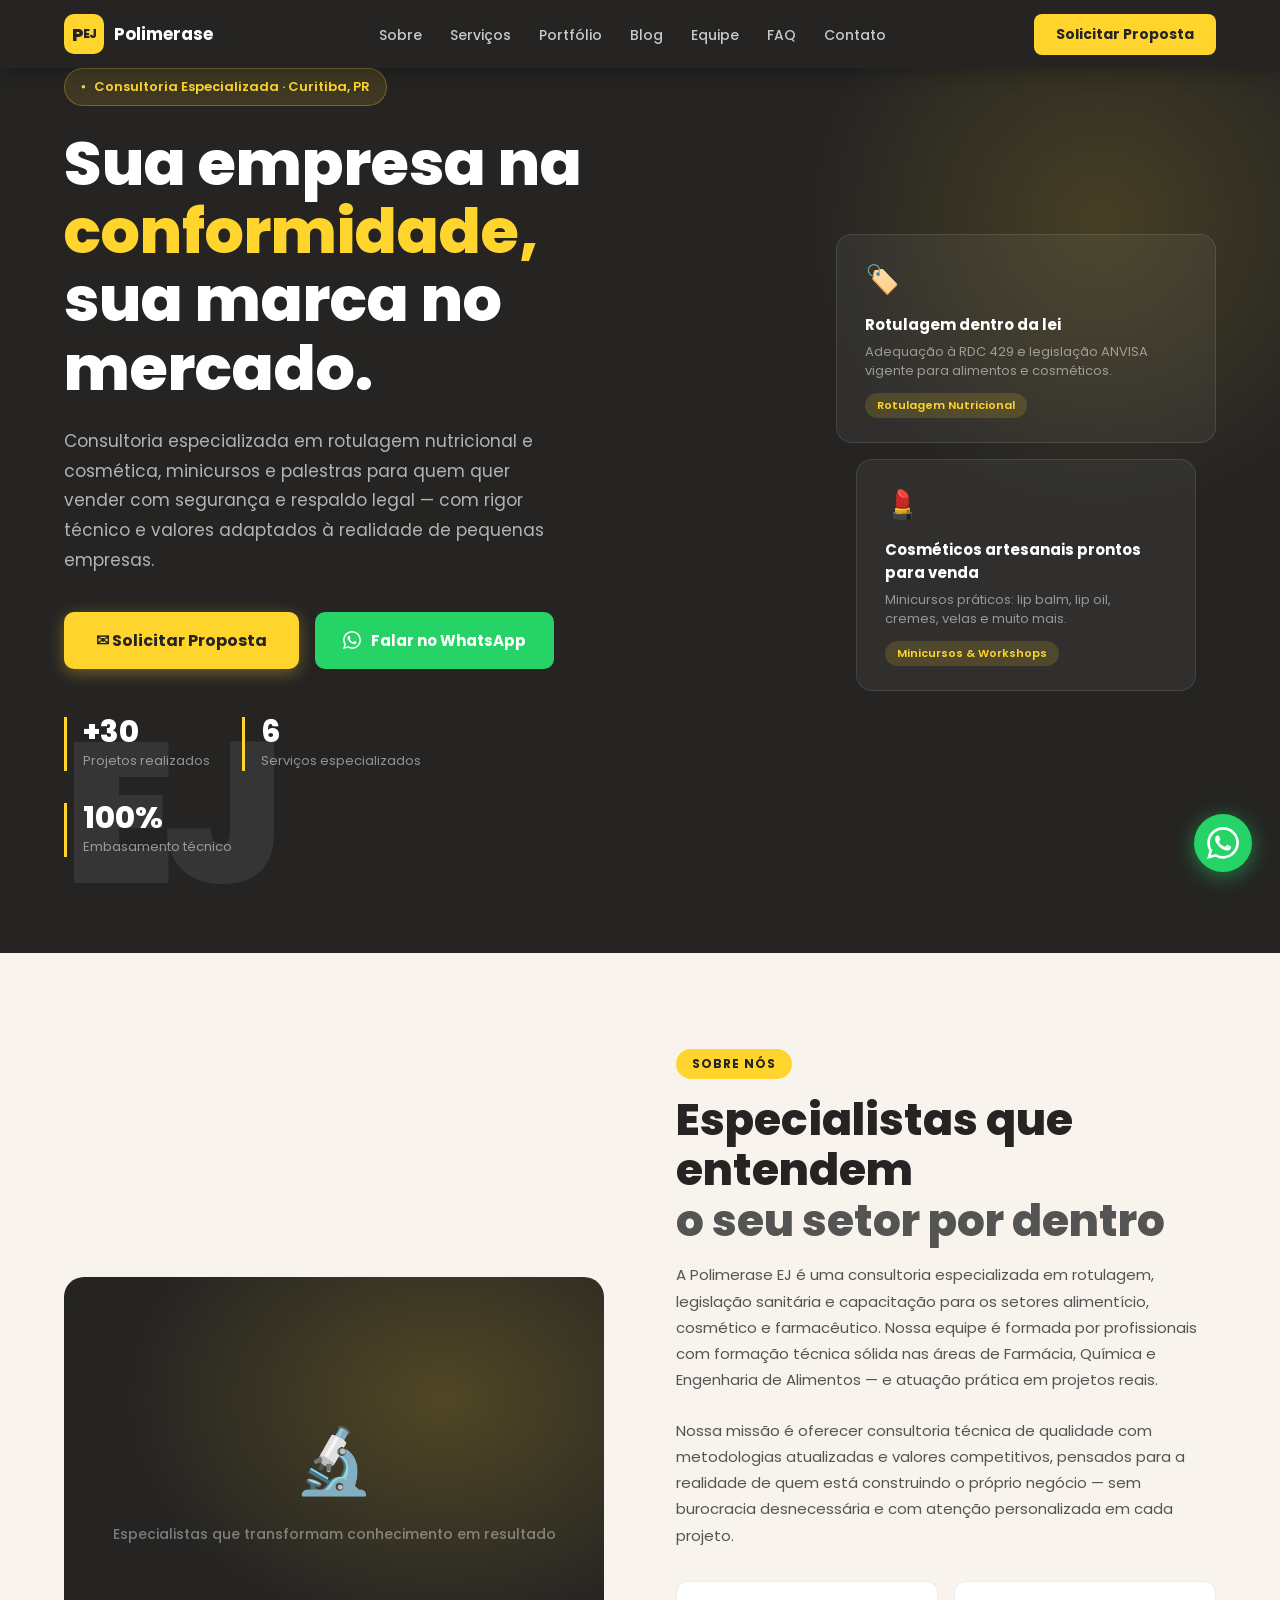
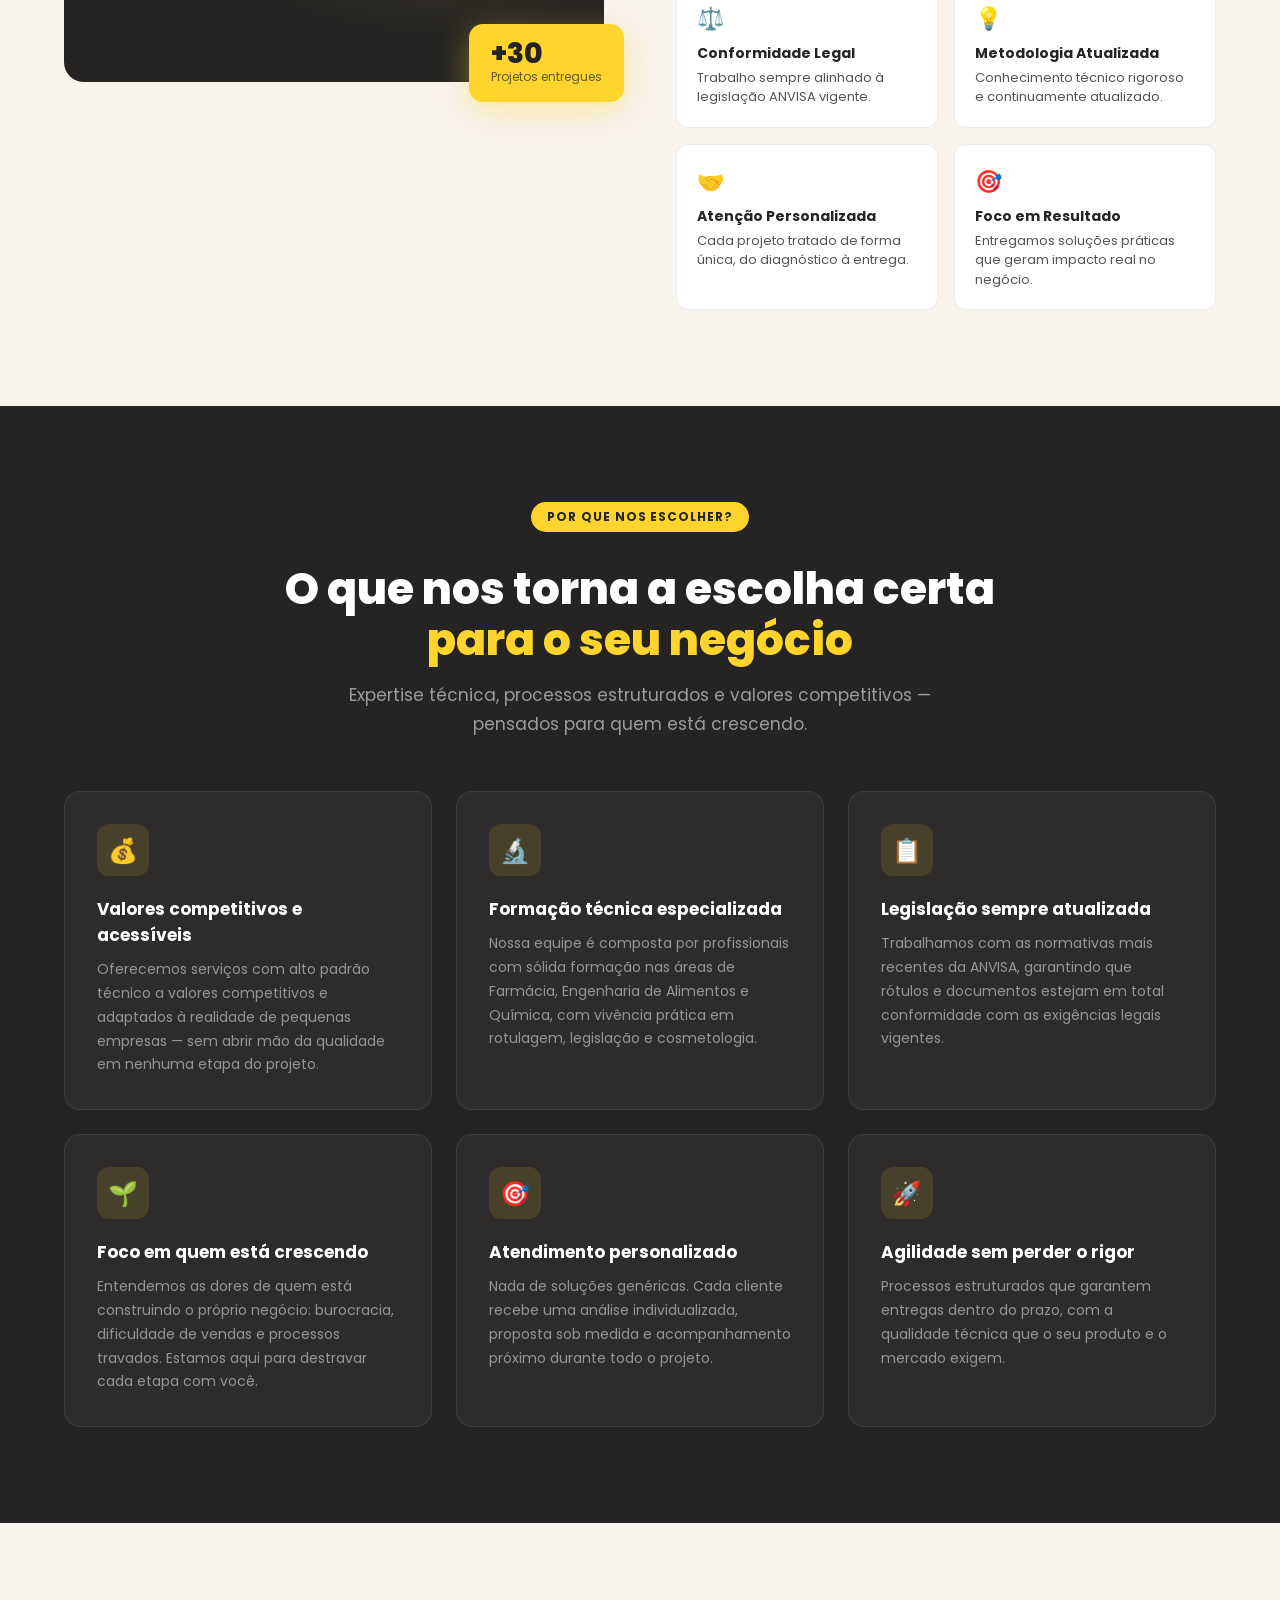
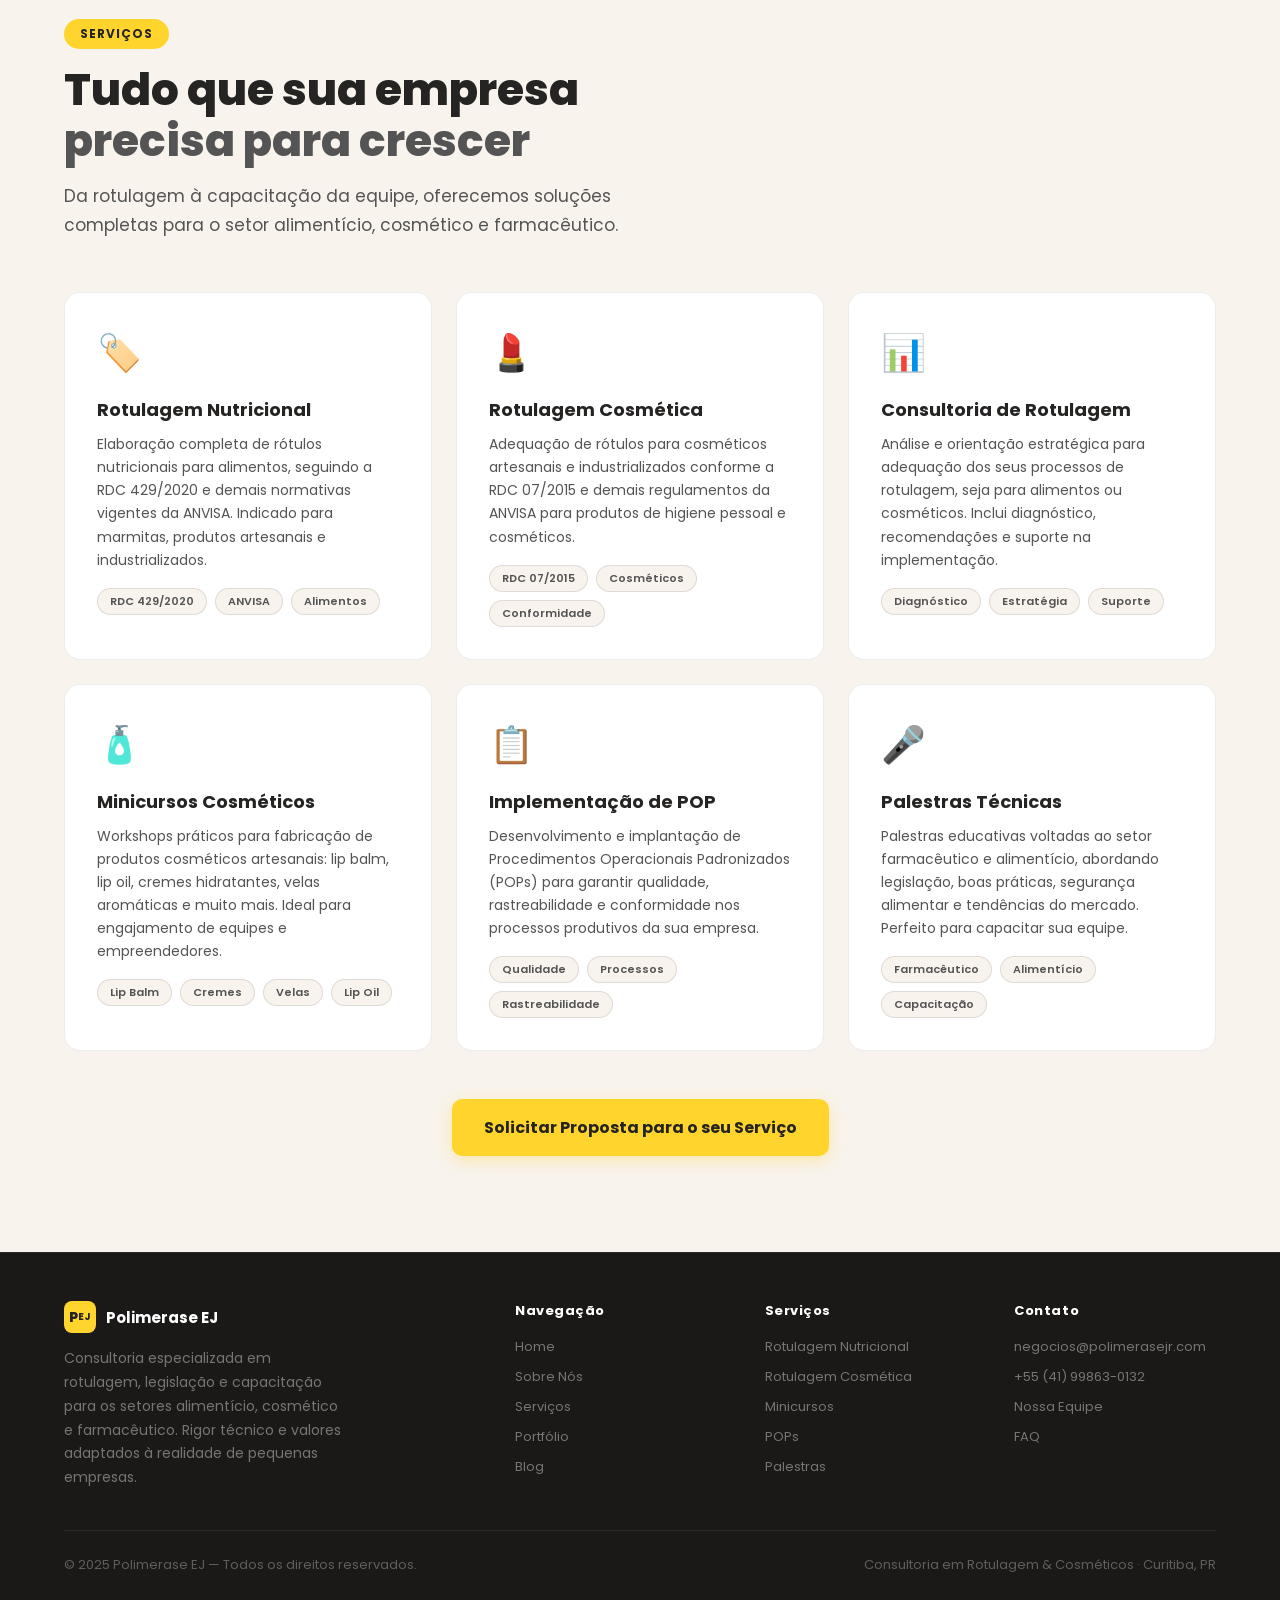
==== commit 196ef3e9: "arrumando detalhes" ====
--- a/index.html
+++ b/index.html
@@ -1,614 +1,55 @@
-<!DOCTYPE html>
-<html lang="pt-BR">
 <head>
+
 <meta charset="UTF-8">
 <meta name="viewport" content="width=device-width, initial-scale=1.0">
-<meta name="description" content="Polímeras EJ – Consultoria especializada em rotulagem nutricional, rotulagem cosmética, minicursos e palestras para o setor farmacêutico e alimentício. Metodologia baseada em conhecimento técnico atualizado e valores adaptados à realidade de pequenas empresas.">
+<meta name="description" content="Polimerase EJ – Consultoria especializada em rotulagem nutricional, rotulagem cosmética, minicursos e palestras para o setor farmacêutico e alimentício. Metodologia baseada em conhecimento técnico atualizado e valores adaptados à realidade de pequenas empresas.">
 <meta name="keywords" content="rotulagem nutricional, rotulagem cosmética, consultoria, minicursos, workshop, legislação, empresa júnior, cosmético, nutrição, artesanal, engajamento, vendas, segurança alimentar">
-<title>Polímeras EJ – Consultoria em Rotulagem & Cosmética</title>
+<title>Polimerase EJ – Consultoria em Rotulagem & Cosmética</title>
 <link rel="preconnect" href="https://fonts.googleapis.com">
 <link rel="preconnect" href="https://fonts.gstatic.com" crossorigin>
 <link href="https://fonts.googleapis.com/css2?family=Poppins:ital,wght@0,300;0,400;0,500;0,600;0,700;0,800;1,400&display=swap" rel="stylesheet">
-<style>
-  :root {
-    --cinza: #545454;
-    --amarelo: #ffd52d;
-    --creme: #f8f3ed;
-    --amarelo-claro: #fef97f;
-    --preto: #252423;
-    --branco: #ffffff;
-    --sombra: rgba(37,36,35,0.10);
-    --sombra-forte: rgba(37,36,35,0.18);
-  }
-  *, *::before, *::after { box-sizing: border-box; margin: 0; padding: 0; }
-  html { scroll-behavior: smooth; }
-  body {
-    font-family: 'Poppins', sans-serif;
-    background: var(--creme);
-    color: var(--preto);
-    overflow-x: hidden;
-  }
-
-  /* ── NAVBAR ── */
-  nav {
-    position: fixed; top: 0; left: 0; width: 100%; z-index: 1000;
-    background: var(--preto);
-    display: flex; align-items: center; justify-content: space-between;
-    padding: 0 5%;
-    height: 68px;
-    box-shadow: 0 2px 20px rgba(0,0,0,0.3);
-  }
-  .nav-logo {
-    display: flex; align-items: center; gap: 10px; text-decoration: none;
-  }
-  .nav-logo-icon {
-    width: 40px; height: 40px;
-    background: var(--amarelo);
-    border-radius: 10px;
-    display: flex; align-items: center; justify-content: center;
-    font-weight: 800; font-size: 18px; color: var(--preto);
-    letter-spacing: -1px;
-  }
-  .nav-logo-text { color: #fff; font-weight: 700; font-size: 17px; line-height: 1.1; }
-  .nav-logo-text span { color: var(--amarelo); }
-  .nav-links { display: flex; gap: 28px; list-style: none; }
-  .nav-links a {
-    color: rgba(255,255,255,0.75);
-    text-decoration: none; font-size: 14px; font-weight: 500;
-    transition: color 0.2s;
-  }
-  .nav-links a:hover { color: var(--amarelo); }
-  .nav-cta {
-    background: var(--amarelo); color: var(--preto);
-    padding: 10px 22px; border-radius: 8px;
-    font-weight: 700; font-size: 14px; text-decoration: none;
-    transition: background 0.2s, transform 0.15s;
-    white-space: nowrap;
-  }
-  .nav-cta:hover { background: var(--amarelo-claro); transform: translateY(-1px); }
-  .hamburger { display: none; flex-direction: column; gap: 5px; cursor: pointer; background: none; border: none; padding: 4px; }
-  .hamburger span { display: block; width: 24px; height: 2px; background: #fff; border-radius: 2px; transition: 0.3s; }
-  .mobile-menu {
-    display: none; position: fixed; top: 68px; left: 0; width: 100%;
-    background: var(--preto); padding: 20px 5% 28px;
-    flex-direction: column; gap: 6px; z-index: 999;
-    box-shadow: 0 8px 30px rgba(0,0,0,0.3);
-  }
-  .mobile-menu.open { display: flex; }
-  .mobile-menu a {
-    color: rgba(255,255,255,0.8); text-decoration: none;
-    font-size: 16px; font-weight: 500; padding: 10px 0;
-    border-bottom: 1px solid rgba(255,255,255,0.08);
-  }
-  .mobile-menu a:hover { color: var(--amarelo); }
-  .mobile-cta-btn {
-    margin-top: 12px;
-    background: var(--amarelo); color: var(--preto) !important;
-    text-align: center; border-radius: 8px; padding: 14px !important;
-    font-weight: 700 !important; border-bottom: none !important;
-  }
-
-  /* ── SECTIONS COMUM ── */
-  section { padding: 96px 5%; }
-  .section-tag {
-    display: inline-block;
-    background: var(--amarelo); color: var(--preto);
-    font-size: 12px; font-weight: 700; letter-spacing: 0.08em;
-    text-transform: uppercase; padding: 6px 16px; border-radius: 40px;
-    margin-bottom: 16px;
-  }
-  h2.section-title {
-    font-size: clamp(28px, 4vw, 44px);
-    font-weight: 800; line-height: 1.15;
-    color: var(--preto); margin-bottom: 16px;
-  }
-  h2.section-title span { color: var(--cinza); }
-  .section-sub {
-    font-size: 17px; color: var(--cinza); line-height: 1.7;
-    max-width: 620px; margin-bottom: 52px;
-  }
-  .btn-primary {
-    display: inline-flex; align-items: center; gap: 10px;
-    background: var(--amarelo); color: var(--preto);
-    padding: 16px 32px; border-radius: 10px;
-    font-weight: 700; font-size: 16px; text-decoration: none;
-    transition: background 0.2s, transform 0.15s, box-shadow 0.2s;
-    box-shadow: 0 4px 16px rgba(255,213,45,0.35);
-  }
-  .btn-primary:hover { background: #f5c900; transform: translateY(-2px); box-shadow: 0 8px 24px rgba(255,213,45,0.4); }
-  .btn-outline {
-    display: inline-flex; align-items: center; gap: 10px;
-    background: transparent; color: var(--preto);
-    padding: 15px 30px; border-radius: 10px; border: 2px solid var(--preto);
-    font-weight: 700; font-size: 15px; text-decoration: none;
-    transition: all 0.2s;
-  }
-  .btn-outline:hover { background: var(--preto); color: #fff; }
-
-  /* ── HERO ── */
-  #home {
-    min-height: 100vh;
-    background: var(--preto);
-    display: flex; align-items: center;
-    padding-top: 68px;
-    position: relative; overflow: hidden;
-  }
-  .hero-bg-shape {
-    position: absolute; top: -80px; right: -120px;
-    width: 600px; height: 600px;
-    background: radial-gradient(ellipse, rgba(255,213,45,0.15) 0%, transparent 70%);
-    border-radius: 50%;
-    pointer-events: none;
-  }
-  .hero-bg-dots {
-    position: absolute; bottom: 40px; left: 5%;
-    opacity: 0.08; font-size: 200px; font-weight: 900; color: #fff;
-    user-select: none; line-height: 1; letter-spacing: -10px;
-  }
-  .hero-inner {
-    position: relative; z-index: 2;
-    display: grid; grid-template-columns: 1fr 1fr; gap: 60px;
-    align-items: center; width: 100%;
-  }
-  .hero-badge {
-    display: inline-flex; align-items: center; gap: 8px;
-    background: rgba(255,213,45,0.12); border: 1px solid rgba(255,213,45,0.3);
-    color: var(--amarelo); font-size: 13px; font-weight: 600;
-    padding: 8px 16px; border-radius: 40px; margin-bottom: 24px;
-  }
-  .hero-badge::before { content: '●'; font-size: 8px; animation: blink 2s infinite; }
-  @keyframes blink { 0%,100%{opacity:1} 50%{opacity:0.3} }
-  .hero-title {
-    font-size: clamp(34px, 5vw, 62px);
-    font-weight: 800; line-height: 1.1; color: #fff;
-    margin-bottom: 24px;
-  }
-  .hero-title .accent { color: var(--amarelo); }
-  .hero-desc {
-    font-size: 17px; color: rgba(255,255,255,0.65);
-    line-height: 1.75; margin-bottom: 36px; max-width: 500px;
-  }
-  .hero-ctas { display: flex; gap: 16px; flex-wrap: wrap; }
-  .btn-wpp {
-    display: inline-flex; align-items: center; gap: 10px;
-    background: #25D366; color: #fff;
-    padding: 16px 28px; border-radius: 10px;
-    font-weight: 700; font-size: 15px; text-decoration: none;
-    transition: background 0.2s, transform 0.15s;
-  }
-  .btn-wpp:hover { background: #1ebe5d; transform: translateY(-2px); }
-  .hero-stats {
-    display: flex; gap: 32px; margin-top: 48px; flex-wrap: wrap;
-  }
-  .hero-stat { border-left: 3px solid var(--amarelo); padding-left: 16px; }
-  .hero-stat .num { font-size: 30px; font-weight: 800; color: #fff; line-height: 1; }
-  .hero-stat .lbl { font-size: 13px; color: rgba(255,255,255,0.5); margin-top: 4px; }
-  .hero-visual {
-    display: flex; flex-direction: column; gap: 16px; align-items: flex-end;
-  }
-  .hero-card {
-    background: rgba(255,255,255,0.05);
-    border: 1px solid rgba(255,255,255,0.1);
-    border-radius: 16px; padding: 24px 28px;
-    width: 100%; max-width: 380px;
-    animation: floatCard 6s ease-in-out infinite;
-  }
-  .hero-card:nth-child(2) { animation-delay: -3s; max-width: 340px; margin-right: 20px; }
-  @keyframes floatCard { 0%,100%{transform:translateY(0)} 50%{transform:translateY(-10px)} }
-  .hero-card-icon { font-size: 28px; margin-bottom: 12px; }
-  .hero-card-title { font-size: 15px; font-weight: 700; color: #fff; margin-bottom: 6px; }
-  .hero-card-desc { font-size: 13px; color: rgba(255,255,255,0.5); line-height: 1.5; }
-  .hero-card-tag {
-    display: inline-block; margin-top: 12px;
-    background: rgba(255,213,45,0.15); color: var(--amarelo);
-    font-size: 11px; font-weight: 600; padding: 4px 12px; border-radius: 20px;
-  }
-
-  /* ── SERVIÇOS STRIP ── */
-  .services-strip {
-    background: var(--amarelo);
-    padding: 20px 5%;
-    display: flex; align-items: center; gap: 32px; overflow: hidden;
-  }
-  .services-strip p {
-    white-space: nowrap; font-size: 14px; font-weight: 600; color: var(--preto);
-    opacity: 0.5;
-  }
-  .strip-items {
-    display: flex; gap: 32px; animation: marquee 25s linear infinite;
-  }
-  .strip-item {
-    display: flex; align-items: center; gap: 8px;
-    white-space: nowrap; font-size: 14px; font-weight: 600; color: var(--preto);
-  }
-  .strip-item::before { content: '◆'; font-size: 10px; opacity: 0.4; }
-  @keyframes marquee { 0%{transform:translateX(0)} 100%{transform:translateX(-50%)} }
-
-  /* ── SOBRE ── */
-  #sobre { background: var(--creme); }
-  .sobre-grid { display: grid; grid-template-columns: 1fr 1fr; gap: 72px; align-items: center; }
-  .sobre-visual {
-    position: relative;
-  }
-  .sobre-img-placeholder {
-    background: var(--preto);
-    border-radius: 20px;
-    aspect-ratio: 4/3;
-    display: flex; align-items: center; justify-content: center;
-    flex-direction: column; gap: 16px;
-    position: relative; overflow: hidden;
-  }
-  .sobre-img-placeholder::before {
-    content: '';
-    position: absolute; inset: 0;
-    background: radial-gradient(ellipse at 70% 30%, rgba(255,213,45,0.2), transparent 60%);
-  }
-  .sobre-img-emoji { font-size: 64px; position: relative; z-index: 1; }
-  .sobre-img-text { color: rgba(255,255,255,0.4); font-size: 14px; font-weight: 500; position: relative; z-index: 1; }
-  .sobre-badge-float {
-    position: absolute; bottom: -20px; right: -20px;
-    background: var(--amarelo); border-radius: 14px;
-    padding: 16px 22px;
-    box-shadow: 0 8px 30px rgba(255,213,45,0.4);
-  }
-  .sobre-badge-float .num { font-size: 28px; font-weight: 800; color: var(--preto); line-height: 1; }
-  .sobre-badge-float .txt { font-size: 12px; color: var(--preto); opacity: 0.7; }
-  .valores-grid { display: grid; grid-template-columns: 1fr 1fr; gap: 16px; margin-top: 32px; }
-  .valor-card {
-    background: #fff; border-radius: 12px; padding: 20px;
-    border: 1.5px solid rgba(84,84,84,0.1);
-  }
-  .valor-card .icon { font-size: 22px; margin-bottom: 8px; }
-  .valor-card h4 { font-size: 14px; font-weight: 700; margin-bottom: 4px; }
-  .valor-card p { font-size: 13px; color: var(--cinza); line-height: 1.5; }
-
-  /* ── POR QUE NÓS ── */
-  #diferenciais { background: var(--preto); color: #fff; }
-  #diferenciais h2.section-title { color: #fff; }
-  #diferenciais h2.section-title span { color: var(--amarelo); }
-  #diferenciais .section-sub { color: rgba(255,255,255,0.55); }
-  .diferenciais-grid { display: grid; grid-template-columns: repeat(3,1fr); gap: 24px; }
-  .dif-card {
-    background: rgba(255,255,255,0.04); border: 1px solid rgba(255,255,255,0.08);
-    border-radius: 16px; padding: 32px;
-    transition: border-color 0.2s, transform 0.2s;
-  }
-  .dif-card:hover { border-color: rgba(255,213,45,0.4); transform: translateY(-4px); }
-  .dif-icon {
-    width: 52px; height: 52px;
-    background: rgba(255,213,45,0.12); border-radius: 12px;
-    display: flex; align-items: center; justify-content: center;
-    font-size: 24px; margin-bottom: 20px;
-  }
-  .dif-card h3 { font-size: 17px; font-weight: 700; color: #fff; margin-bottom: 10px; }
-  .dif-card p { font-size: 14px; color: rgba(255,255,255,0.5); line-height: 1.7; }
-
-  /* ── SERVIÇOS ── */
-  #servicos { background: var(--creme); }
-  .servicos-grid { display: grid; grid-template-columns: repeat(3,1fr); gap: 24px; }
-  .servico-card {
-    background: #fff; border-radius: 16px; padding: 32px;
-    border: 1.5px solid rgba(84,84,84,0.1);
-    transition: transform 0.2s, box-shadow 0.2s, border-color 0.2s;
-    position: relative; overflow: hidden;
-  }
-  .servico-card::after {
-    content: '';
-    position: absolute; bottom: 0; left: 0; right: 0;
-    height: 3px; background: var(--amarelo);
-    transform: scaleX(0); transition: transform 0.3s;
-    transform-origin: left;
-  }
-  .servico-card:hover { transform: translateY(-6px); box-shadow: 0 16px 48px var(--sombra-forte); border-color: transparent; }
-  .servico-card:hover::after { transform: scaleX(1); }
-  .servico-num { font-size: 48px; font-weight: 800; color: var(--amarelo-claro); line-height: 1; margin-bottom: 12px; }
-  .servico-icon { font-size: 36px; margin-bottom: 16px; }
-  .servico-card h3 { font-size: 18px; font-weight: 700; margin-bottom: 10px; }
-  .servico-card p { font-size: 14px; color: var(--cinza); line-height: 1.65; }
-  .servico-tags { display: flex; flex-wrap: wrap; gap: 8px; margin-top: 16px; }
-  .servico-tag {
-    background: var(--creme); color: var(--cinza);
-    font-size: 11px; font-weight: 600; padding: 4px 12px; border-radius: 20px;
-    border: 1px solid rgba(84,84,84,0.15);
-  }
-
-  /* ── PORTFÓLIO ── */
-  #portfolio { background: #fff; }
-  .portfolio-grid { display: grid; grid-template-columns: repeat(3,1fr); gap: 24px; }
-  .case-card {
-    border-radius: 16px; overflow: hidden;
-    border: 1.5px solid rgba(84,84,84,0.1);
-    transition: transform 0.2s, box-shadow 0.2s;
-  }
-  .case-card:hover { transform: translateY(-4px); box-shadow: 0 16px 48px var(--sombra); }
-  .case-img {
-    height: 180px;
-    display: flex; align-items: center; justify-content: center;
-    font-size: 56px;
-    position: relative; overflow: hidden;
-  }
-  .case-img.c1 { background: linear-gradient(135deg, #ffd52d22, #ffd52d44); }
-  .case-img.c2 { background: linear-gradient(135deg, #54545422, #54545433); }
-  .case-img.c3 { background: linear-gradient(135deg, #fef97f44, #ffd52d33); }
-  .case-body { padding: 24px; background: #fff; }
-  .case-category {
-    font-size: 11px; font-weight: 700; letter-spacing: 0.06em;
-    text-transform: uppercase; color: var(--cinza);
-    margin-bottom: 8px;
-  }
-  .case-body h3 { font-size: 16px; font-weight: 700; margin-bottom: 8px; }
-  .case-body p { font-size: 13px; color: var(--cinza); line-height: 1.6; }
-  .case-result {
-    margin-top: 16px;
-    background: var(--creme); border-radius: 10px; padding: 12px 16px;
-    display: flex; align-items: center; gap: 10px;
-  }
-  .case-result .metric { font-size: 20px; font-weight: 800; color: var(--preto); }
-  .case-result .metric-lbl { font-size: 12px; color: var(--cinza); }
-
-  /* ── BLOG ── */
-  #blog { background: var(--creme); }
-  .blog-grid { display: grid; grid-template-columns: repeat(3,1fr); gap: 24px; }
-  .post-card {
-    background: #fff; border-radius: 16px; overflow: hidden;
-    border: 1.5px solid rgba(84,84,84,0.1);
-    transition: transform 0.2s, box-shadow 0.2s;
-  }
-  .post-card:hover { transform: translateY(-4px); box-shadow: 0 12px 36px var(--sombra); }
-  .post-thumb {
-    height: 160px; display: flex; align-items: center; justify-content: center;
-    font-size: 48px;
-    background: var(--creme);
-  }
-  .post-body { padding: 22px; }
-  .post-cat {
-    display: inline-block;
-    font-size: 11px; font-weight: 700; text-transform: uppercase; letter-spacing: 0.06em;
-    color: var(--preto); background: var(--amarelo);
-    padding: 3px 10px; border-radius: 20px; margin-bottom: 10px;
-  }
-  .post-body h3 { font-size: 15px; font-weight: 700; line-height: 1.4; margin-bottom: 8px; }
-  .post-body p { font-size: 13px; color: var(--cinza); line-height: 1.6; }
-  .post-meta { display: flex; align-items: center; justify-content: space-between; margin-top: 16px; }
-  .post-date { font-size: 12px; color: var(--cinza); }
-  .post-read {
-    font-size: 12px; font-weight: 700; color: var(--preto);
-    text-decoration: none;
-    display: flex; align-items: center; gap: 4px;
-  }
-  .post-read::after { content: '→'; }
-
-  /* ── EQUIPE ── */
-  #equipe { background: #fff; }
-  .equipe-grid { display: grid; grid-template-columns: repeat(4,1fr); gap: 24px; }
-  .membro-card {
-    border-radius: 16px; overflow: hidden;
-    border: 1.5px solid rgba(84,84,84,0.1);
-    text-align: center;
-    transition: transform 0.2s, box-shadow 0.2s;
-  }
-  .membro-card:hover { transform: translateY(-4px); box-shadow: 0 12px 36px var(--sombra); }
-  .membro-foto {
-    height: 160px;
-    display: flex; align-items: center; justify-content: center;
-    font-size: 64px;
-    background: var(--creme);
-  }
-  .membro-info { padding: 20px 16px; background: #fff; }
-  .membro-info h3 { font-size: 15px; font-weight: 700; margin-bottom: 4px; }
-  .membro-info .cargo { font-size: 12px; color: var(--cinza); margin-bottom: 10px; }
-  .membro-info .area {
-    display: inline-block;
-    background: var(--creme); color: var(--cinza);
-    font-size: 11px; font-weight: 600; padding: 4px 12px; border-radius: 20px;
-  }
-
-  /* ── FAQ ── */
-  #faq { background: var(--creme); }
-  .faq-inner { max-width: 760px; margin: 0 auto; }
-  .faq-item {
-    background: #fff; border-radius: 14px; margin-bottom: 12px;
-    border: 1.5px solid rgba(84,84,84,0.1);
-    overflow: hidden;
-  }
-  .faq-question {
-    display: flex; align-items: center; justify-content: space-between;
-    padding: 22px 24px; cursor: pointer;
-    font-weight: 600; font-size: 15px;
-    transition: background 0.2s;
-  }
-  .faq-question:hover { background: var(--creme); }
-  .faq-arrow {
-    width: 28px; height: 28px;
-    background: var(--creme); border-radius: 50%;
-    display: flex; align-items: center; justify-content: center;
-    font-size: 14px; flex-shrink: 0;
-    transition: transform 0.3s, background 0.2s;
-  }
-  .faq-item.open .faq-arrow { transform: rotate(180deg); background: var(--amarelo); }
-  .faq-answer {
-    max-height: 0; overflow: hidden; transition: max-height 0.4s ease;
-    padding: 0 24px;
-  }
-  .faq-answer-inner {
-    padding-bottom: 22px;
-    font-size: 14px; color: var(--cinza); line-height: 1.75;
-    border-top: 1px solid rgba(84,84,84,0.1); padding-top: 16px;
-  }
-  .faq-item.open .faq-answer { max-height: 500px; }
-
-  /* ── CONTATO ── */
-  #contato { background: var(--preto); }
-  #contato h2.section-title { color: #fff; }
-  #contato h2.section-title span { color: var(--amarelo); }
-  #contato .section-sub { color: rgba(255,255,255,0.5); }
-  .contato-grid { display: grid; grid-template-columns: 1fr 1fr; gap: 64px; align-items: start; }
-  .contato-info { }
-  .contato-item {
-    display: flex; gap: 16px; align-items: flex-start; margin-bottom: 28px;
-  }
-  .contato-icon {
-    width: 46px; height: 46px; flex-shrink: 0;
-    background: rgba(255,213,45,0.1); border-radius: 12px;
-    display: flex; align-items: center; justify-content: center; font-size: 20px;
-  }
-  .contato-item h4 { font-size: 13px; font-weight: 600; color: rgba(255,255,255,0.4); margin-bottom: 4px; }
-  .contato-item a, .contato-item p {
-    font-size: 15px; color: #fff; text-decoration: none; font-weight: 500;
-  }
-  .contato-item a:hover { color: var(--amarelo); }
-  .btn-wpp-big {
-    display: flex; align-items: center; justify-content: center; gap: 12px;
-    background: #25D366; color: #fff;
-    padding: 18px 32px; border-radius: 12px; text-decoration: none;
-    font-weight: 700; font-size: 17px; margin-top: 32px;
-    transition: background 0.2s, transform 0.15s;
-    box-shadow: 0 4px 20px rgba(37,211,102,0.3);
-  }
-  .btn-wpp-big:hover { background: #1ebe5d; transform: translateY(-2px); }
-  .form-orcamento {
-    background: rgba(255,255,255,0.04); border: 1px solid rgba(255,255,255,0.08);
-    border-radius: 20px; padding: 36px;
-  }
-  .form-orcamento h3 { color: #fff; font-size: 20px; font-weight: 700; margin-bottom: 24px; }
-  .form-group { margin-bottom: 16px; }
-  .form-group label {
-    display: block; font-size: 13px; font-weight: 600;
-    color: rgba(255,255,255,0.5); margin-bottom: 6px;
-  }
-  .form-group input, .form-group select, .form-group textarea {
-    width: 100%; background: rgba(255,255,255,0.06);
-    border: 1px solid rgba(255,255,255,0.1); border-radius: 10px;
-    padding: 13px 16px; color: #fff; font-family: 'Poppins', sans-serif;
-    font-size: 14px; transition: border-color 0.2s;
-    outline: none;
-  }
-  .form-group input::placeholder, .form-group textarea::placeholder { color: rgba(255,255,255,0.25); }
-  .form-group input:focus, .form-group select:focus, .form-group textarea:focus {
-    border-color: var(--amarelo);
-  }
-  .form-group select { cursor: pointer; }
-  .form-group select option { background: var(--preto); }
-  .form-group textarea { resize: vertical; min-height: 100px; }
-  .form-row { display: grid; grid-template-columns: 1fr 1fr; gap: 12px; }
-  .btn-submit {
-    width: 100%; background: var(--amarelo); color: var(--preto);
-    padding: 16px; border: none; border-radius: 10px;
-    font-family: 'Poppins', sans-serif; font-size: 16px; font-weight: 700;
-    cursor: pointer; margin-top: 8px;
-    transition: background 0.2s, transform 0.15s;
-  }
-  .btn-submit:hover { background: var(--amarelo-claro); transform: translateY(-1px); }
-
-  /* ── FOOTER ── */
-  footer {
-    background: #1a1918; padding: 48px 5% 32px;
-    border-top: 1px solid rgba(255,255,255,0.06);
-  }
-  .footer-grid { display: grid; grid-template-columns: 2fr 1fr 1fr 1fr; gap: 48px; margin-bottom: 40px; }
-  .footer-brand p { font-size: 14px; color: rgba(255,255,255,0.4); line-height: 1.7; margin-top: 14px; max-width: 280px; }
-  .footer-col h4 { color: #fff; font-size: 13px; font-weight: 700; margin-bottom: 16px; letter-spacing: 0.04em; }
-  .footer-col a { display: block; color: rgba(255,255,255,0.4); text-decoration: none; font-size: 13px; margin-bottom: 10px; transition: color 0.2s; }
-  .footer-col a:hover { color: var(--amarelo); }
-  .footer-bottom {
-    border-top: 1px solid rgba(255,255,255,0.06); padding-top: 24px;
-    display: flex; align-items: center; justify-content: space-between;
-    flex-wrap: wrap; gap: 12px;
-  }
-  .footer-bottom p { font-size: 13px; color: rgba(255,255,255,0.3); }
-  .footer-logo { display: flex; align-items: center; gap: 10px; }
-  .footer-logo .icon {
-    width: 32px; height: 32px; background: var(--amarelo); border-radius: 8px;
-    display: flex; align-items: center; justify-content: center;
-    font-weight: 800; font-size: 14px; color: var(--preto);
-  }
-  .footer-logo span { color: #fff; font-weight: 700; font-size: 15px; }
-
-  /* ── FLOATING WPP ── */
-  .wpp-float {
-    position: fixed; bottom: 28px; right: 28px; z-index: 999;
-    width: 58px; height: 58px;
-    background: #25D366; border-radius: 50%;
-    display: flex; align-items: center; justify-content: center;
-    box-shadow: 0 4px 20px rgba(37,211,102,0.5);
-    text-decoration: none;
-    transition: transform 0.2s;
-    animation: pulse-wpp 3s ease-in-out infinite;
-  }
-  .wpp-float:hover { transform: scale(1.1); }
-  @keyframes pulse-wpp {
-    0%,100%{ box-shadow: 0 4px 20px rgba(37,211,102,0.5) }
-    50%{ box-shadow: 0 4px 40px rgba(37,211,102,0.8) }
-  }
-  .wpp-float svg { width: 32px; height: 32px; fill: #fff; }
-
-  /* ── RESPONSIVE ── */
-  @media (max-width: 960px) {
-    .nav-links, .nav-cta { display: none; }
-    .hamburger { display: flex; }
-    .hero-inner { grid-template-columns: 1fr; }
-    .hero-visual { display: none; }
-    .sobre-grid { grid-template-columns: 1fr; }
-    .sobre-visual { order: -1; }
-    .diferenciais-grid { grid-template-columns: 1fr 1fr; }
-    .servicos-grid { grid-template-columns: 1fr 1fr; }
-    .portfolio-grid { grid-template-columns: 1fr; }
-    .blog-grid { grid-template-columns: 1fr; }
-    .equipe-grid { grid-template-columns: 1fr 1fr; }
-    .contato-grid { grid-template-columns: 1fr; }
-    .footer-grid { grid-template-columns: 1fr 1fr; }
-  }
-  @media (max-width: 600px) {
-    section { padding: 72px 5%; }
-    .diferenciais-grid { grid-template-columns: 1fr; }
-    .servicos-grid { grid-template-columns: 1fr; }
-    .equipe-grid { grid-template-columns: 1fr; }
-    .footer-grid { grid-template-columns: 1fr; }
-    .form-row { grid-template-columns: 1fr; }
-    .valores-grid { grid-template-columns: 1fr; }
-  }
-</style>
+<link rel="stylesheet" href="style.css">
+
+
 </head>
 <body>
 
-<!-- FLOATING WPP -->
-<a href="https://wa.me/5541998630132?text=Olá!%20Gostaria%20de%20solicitar%20uma%20proposta%20da%20Polímeras%20EJ." class="wpp-float" target="_blank" aria-label="WhatsApp">
-  <svg viewBox="0 0 24 24" xmlns="http://www.w3.org/2000/svg"><path d="M17.472 14.382c-.297-.149-1.758-.867-2.03-.967-.273-.099-.471-.148-.67.15-.197.297-.767.966-.94 1.164-.173.199-.347.223-.644.075-.297-.15-1.255-.463-2.39-1.475-.883-.788-1.48-1.761-1.653-2.059-.173-.297-.018-.458.13-.606.134-.133.298-.347.446-.52.149-.174.198-.298.298-.497.099-.198.05-.371-.025-.52-.075-.149-.669-1.612-.916-2.207-.242-.579-.487-.5-.669-.51-.173-.008-.371-.01-.57-.01-.198 0-.52.074-.792.372-.272.297-1.04 1.016-1.04 2.479 0 1.462 1.065 2.875 1.213 3.074.149.198 2.096 3.2 5.077 4.487.709.306 1.262.489 1.694.625.712.227 1.36.195 1.871.118.571-.085 1.758-.719 2.006-1.413.248-.694.248-1.289.173-1.413-.074-.124-.272-.198-.57-.347m-5.421 7.403h-.004a9.87 9.87 0 01-5.031-1.378l-.361-.214-3.741.982.998-3.648-.235-.374a9.86 9.86 0 01-1.51-5.26c.001-5.45 4.436-9.884 9.888-9.884 2.64 0 5.122 1.03 6.988 2.898a9.825 9.825 0 012.893 6.994c-.003 5.45-4.437 9.884-9.885 9.884m8.413-18.297A11.815 11.815 0 0012.05 0C5.495 0 .16 5.335.157 11.892c0 2.096.547 4.142 1.588 5.945L.057 24l6.305-1.654a11.882 11.882 0 005.683 1.448h.005c6.554 0 11.89-5.335 11.893-11.893a11.821 11.821 0 00-3.48-8.413z"/></svg>
-</a>
-
-<!-- NAVBAR -->
 <nav id="navbar">
-  <a href="#home" class="nav-logo">
+
+  <a href="index.html" class="nav-logo">
     <div class="nav-logo-icon">P<span style="color:#252423;font-size:12px">EJ</span></div>
-    <div class="nav-logo-text">Polímeras <span>EJ</span></div>
+    <div class="nav-logo-text">Polimerase <span style="color:#252423;font-size:12px">EJ</span></div>
   </a>
   <ul class="nav-links">
-    <li><a href="#sobre">Sobre</a></li>
-    <li><a href="#servicos">Serviços</a></li>
-    <li><a href="#portfolio">Portfólio</a></li>
-    <li><a href="#blog">Blog</a></li>
-    <li><a href="#equipe">Equipe</a></li>
-    <li><a href="#faq">FAQ</a></li>
-    <li><a href="#contato">Contato</a></li>
+    <li><a href="sobre.html">Sobre</a></li>
+    <li><a href="servicos.html">Serviços</a></li>
+    <li><a href="portfolio.html">Portfólio</a></li>
+    <li><a href="blog.html">Blog</a></li>
+    <li><a href="equipe.html">Equipe</a></li>
+    <li><a href="faq.html">FAQ</a></li>
+    <li><a href="contato.html">Contato</a></li>
   </ul>
-  <a href="#contato" class="nav-cta">Solicitar Proposta</a>
+  <a href="contato.html" class="nav-cta">Solicitar Proposta</a>
   <button class="hamburger" id="hamburger" aria-label="Menu">
     <span></span><span></span><span></span>
   </button>
+
 </nav>
 <div class="mobile-menu" id="mobileMenu">
-  <a href="#sobre" onclick="closeMobile()">Sobre</a>
-  <a href="#servicos" onclick="closeMobile()">Serviços</a>
-  <a href="#portfolio" onclick="closeMobile()">Portfólio</a>
-  <a href="#blog" onclick="closeMobile()">Blog</a>
-  <a href="#equipe" onclick="closeMobile()">Equipe</a>
-  <a href="#faq" onclick="closeMobile()">FAQ</a>
-  <a href="#contato" onclick="closeMobile()">Contato</a>
-  <a href="#contato" class="mobile-cta-btn" onclick="closeMobile()">Solicitar Proposta</a>
+
+  <a href="sobre.html" onclick="closeMobile()">Sobre</a>
+  <a href="servicos.html" onclick="closeMobile()">Serviços</a>
+  <a href="portfolio.html" onclick="closeMobile()">Portfólio</a>
+  <a href="blog.html" onclick="closeMobile()">Blog</a>
+  <a href="equipe.html" onclick="closeMobile()">Equipe</a>
+  <a href="faq.html" onclick="closeMobile()">FAQ</a>
+  <a href="contato.html" onclick="closeMobile()">Contato</a>
+  <a href="contato.html" class="mobile-cta-btn" onclick="closeMobile()">Solicitar Proposta</a>
+
 </div>
 
-<!-- ── HOME ── -->
 <section id="home">
+
   <div class="hero-bg-shape"></div>
   <div class="hero-bg-dots">EJ</div>
   <div class="hero-inner">
@@ -626,7 +67,7 @@
         <a href="#contato" class="btn-primary">
           ✉ Solicitar Proposta
         </a>
-        <a href="https://wa.me/5541998630132?text=Olá!%20Gostaria%20de%20saber%20mais%20sobre%20os%20serviços%20da%20Polímeras%20EJ." class="btn-wpp" target="_blank">
+        <a href="https://wa.me/5541998630132?text=Olá!%20Gostaria%20de%20saber%20mais%20sobre%20os%20serviços%20da%20Polimerase%20EJ." class="btn-wpp" target="_blank">
           <svg width="18" height="18" viewBox="0 0 24 24" fill="#fff"><path d="M17.472 14.382c-.297-.149-1.758-.867-2.03-.967-.273-.099-.471-.148-.67.15-.197.297-.767.966-.94 1.164-.173.199-.347.223-.644.075-.297-.15-1.255-.463-2.39-1.475-.883-.788-1.48-1.761-1.653-2.059-.173-.297-.018-.458.13-.606.134-.133.298-.347.446-.52.149-.174.198-.298.298-.497.099-.198.05-.371-.025-.52-.075-.149-.669-1.612-.916-2.207-.242-.579-.487-.5-.669-.51-.173-.008-.371-.01-.57-.01-.198 0-.52.074-.792.372-.272.297-1.04 1.016-1.04 2.479 0 1.462 1.065 2.875 1.213 3.074.149.198 2.096 3.2 5.077 4.487.709.306 1.262.489 1.694.625.712.227 1.36.195 1.871.118.571-.085 1.758-.719 2.006-1.413.248-.694.248-1.289.173-1.413-.074-.124-.272-.198-.57-.347m-5.421 7.403h-.004a9.87 9.87 0 01-5.031-1.378l-.361-.214-3.741.982.998-3.648-.235-.374a9.86 9.86 0 01-1.51-5.26c.001-5.45 4.436-9.884 9.888-9.884 2.64 0 5.122 1.03 6.988 2.898a9.825 9.825 0 012.893 6.994c-.003 5.45-4.437 9.884-9.885 9.884m8.413-18.297A11.815 11.815 0 0012.05 0C5.495 0 .16 5.335.157 11.892c0 2.096.547 4.142 1.588 5.945L.057 24l6.305-1.654a11.882 11.882 0 005.683 1.448h.005c6.554 0 11.89-5.335 11.893-11.893a11.821 11.821 0 00-3.48-8.413z"/></svg>
           Falar no WhatsApp
         </a>
@@ -661,29 +102,11 @@
       </div>
     </div>
   </div>
+
 </section>
 
-<!-- STRIP DE SERVIÇOS -->
-<div class="services-strip">
-  <p>Serviços</p>
-  <div class="strip-items">
-    <span class="strip-item">Rotulagem Nutricional</span>
-    <span class="strip-item">Rotulagem Cosmética</span>
-    <span class="strip-item">Consultoria em Legislação</span>
-    <span class="strip-item">Minicursos Cosméticos</span>
-    <span class="strip-item">Implementação de POP</span>
-    <span class="strip-item">Palestras Técnicas</span>
-    <span class="strip-item">Rotulagem Nutricional</span>
-    <span class="strip-item">Rotulagem Cosmética</span>
-    <span class="strip-item">Consultoria em Legislação</span>
-    <span class="strip-item">Minicursos Cosméticos</span>
-    <span class="strip-item">Implementação de POP</span>
-    <span class="strip-item">Palestras Técnicas</span>
-  </div>
-</div>
-
-<!-- ── SOBRE ── -->
 <section id="sobre">
+
   <div class="sobre-grid">
     <div class="sobre-visual">
       <div class="sobre-img-placeholder">
@@ -699,7 +122,7 @@
       <span class="section-tag">Sobre Nós</span>
       <h2 class="section-title">Especialistas que entendem<br><span>o seu setor por dentro</span></h2>
       <p style="font-size:15px;color:var(--cinza);line-height:1.75;margin-bottom:24px;">
-        A Polímeras EJ é uma consultoria especializada em rotulagem, legislação sanitária e capacitação para os setores alimentício, cosmético e farmacêutico. Nossa equipe é formada por profissionais com formação técnica sólida nas áreas de Farmácia, Química e Engenharia de Alimentos — e atuação prática em projetos reais.
+        A Polimerase EJ é uma consultoria especializada em rotulagem, legislação sanitária e capacitação para os setores alimentício, cosmético e farmacêutico. Nossa equipe é formada por profissionais com formação técnica sólida nas áreas de Farmácia, Química e Engenharia de Alimentos — e atuação prática em projetos reais.
       </p>
       <p style="font-size:15px;color:var(--cinza);line-height:1.75;margin-bottom:32px;">
         Nossa missão é oferecer consultoria técnica de qualidade com metodologias atualizadas e valores competitivos, pensados para a realidade de quem está construindo o próprio negócio — sem burocracia desnecessária e com atenção personalizada em cada projeto.
@@ -728,10 +151,10 @@
       </div>
     </div>
   </div>
+
 </section>
-
-<!-- ── DIFERENCIAIS ── -->
 <section id="diferenciais">
+
   <div style="text-align:center;margin-bottom:16px;">
     <span class="section-tag">Por que nos escolher?</span>
   </div>
@@ -771,10 +194,10 @@
       <p>Processos estruturados que garantem entregas dentro do prazo, com a qualidade técnica que o seu produto e o mercado exigem.</p>
     </div>
   </div>
+
 </section>
-
-<!-- ── SERVIÇOS ── -->
 <section id="servicos">
+
   <span class="section-tag">Serviços</span>
   <h2 class="section-title">Tudo que sua empresa<br><span>precisa para crescer</span></h2>
   <p class="section-sub">Da rotulagem à capacitação da equipe, oferecemos soluções completas para o setor alimentício, cosmético e farmacêutico.</p>
@@ -851,425 +274,54 @@
   <div style="text-align:center;margin-top:48px;">
     <a href="#contato" class="btn-primary">Solicitar Proposta para o seu Serviço</a>
   </div>
+
 </section>
 
-<!-- ── PORTFÓLIO ── -->
-<section id="portfolio">
-  <span class="section-tag">Portfólio & Cases</span>
-  <h2 class="section-title">Projetos que<br><span>geram resultado</span></h2>
-  <p class="section-sub">Veja como ajudamos microempreendedores e empresas a regularizarem seus produtos e capacitarem suas equipes.</p>
-  <div class="portfolio-grid">
-
-    <div class="case-card">
-      <div class="case-img c1">🥗</div>
-      <div class="case-body">
-        <div class="case-category">Rotulagem Nutricional</div>
-        <h3>Marmitas Saudáveis – Curitiba/PR</h3>
-        <p>Empreendedora de marmitas fitness precisava regularizar 12 produtos para vender em apps de delivery. Realizamos a rotulagem completa conforme RDC 429/2020.</p>
-        <div class="case-result">
-          <div>
-            <div class="metric">12</div>
-            <div class="metric-lbl">produtos regularizados</div>
-          </div>
-          <div style="margin-left:auto;font-size:13px;color:var(--cinza);">Entrega em 15 dias</div>
-        </div>
-      </div>
-    </div>
-
-    <div class="case-card">
-      <div class="case-img c2">💄</div>
-      <div class="case-body">
-        <div class="case-category">Rotulagem Cosmética + Minicurso</div>
-        <h3>Ateliê de Cosméticos Naturais – PR</h3>
-        <p>Produtora artesanal de cosméticos queria expandir vendas. Realizamos rotulagem cosmética e workshop de lip oil para capacitar a equipe de 8 pessoas.</p>
-        <div class="case-result">
-          <div>
-            <div class="metric">8</div>
-            <div class="metric-lbl">colaboradores capacitados</div>
-          </div>
-          <div style="margin-left:auto;font-size:13px;color:var(--cinza);">+40% engajamento</div>
-        </div>
-      </div>
-    </div>
-
-    <div class="case-card">
-      <div class="case-img c3">🏭</div>
-      <div class="case-body">
-        <div class="case-category">Implementação de POP</div>
-        <h3>Indústria Alimentícia – Pequeno Porte</h3>
-        <p>Empresa familiar do setor de alimentos processados precisava implantar POPs para auditoria da vigilância sanitária. Implantamos 6 procedimentos em 30 dias.</p>
-        <div class="case-result">
-          <div>
-            <div class="metric">6</div>
-            <div class="metric-lbl">POPs implementados</div>
-          </div>
-          <div style="margin-left:auto;font-size:13px;color:var(--cinza);">Auditoria aprovada</div>
-        </div>
-      </div>
-    </div>
-
-  </div>
-  <div style="text-align:center;margin-top:48px;">
-    <a href="#contato" class="btn-outline">Quero um projeto como esse</a>
-  </div>
-</section>
-
-<!-- ── BLOG ── -->
-<section id="blog">
-  <span class="section-tag">Blog & Conteúdo</span>
-  <h2 class="section-title">Conhecimento que<br><span>transforma seu negócio</span></h2>
-  <p class="section-sub">Artigos técnicos e práticos sobre rotulagem, legislação, cosméticos e muito mais — escritos por quem entende do assunto.</p>
-  <div class="blog-grid">
-
-    <div class="post-card">
-      <div class="post-thumb">🏷️</div>
-      <div class="post-body">
-        <span class="post-cat">Rotulagem</span>
-        <h3>RDC 429/2020: O que mudou na rotulagem nutricional e o que você precisa saber agora</h3>
-        <p>A nova resolução trouxe mudanças significativas na forma como as informações nutricionais devem ser apresentadas. Entenda o impacto no seu produto.</p>
-        <div class="post-meta">
-          <span class="post-date">Março 2025</span>
-          <a href="#" class="post-read">Ler artigo</a>
-        </div>
-      </div>
-    </div>
-
-    <div class="post-card">
-      <div class="post-thumb">🧴</div>
-      <div class="post-body">
-        <span class="post-cat">Cosméticos</span>
-        <h3>Como vender cosméticos artesanais de forma legal: guia completo para empreendedores</h3>
-        <p>Saiba quais documentos, registros e adequações são necessários para comercializar seus produtos cosméticos com segurança jurídica.</p>
-        <div class="post-meta">
-          <span class="post-date">Fevereiro 2025</span>
-          <a href="#" class="post-read">Ler artigo</a>
-        </div>
-      </div>
-    </div>
-
-    <div class="post-card">
-      <div class="post-thumb">📋</div>
-      <div class="post-body">
-        <span class="post-cat">Boas Práticas</span>
-        <h3>O que é um POP e por que sua microempresa alimentícia não pode ficar sem um</h3>
-        <p>Procedimentos Operacionais Padronizados não são burocracias — são ferramentas de qualidade que protegem seu negócio e seus clientes.</p>
-        <div class="post-meta">
-          <span class="post-date">Janeiro 2025</span>
-          <a href="#" class="post-read">Ler artigo</a>
-        </div>
-      </div>
-    </div>
-
-  </div>
-  <div style="text-align:center;margin-top:48px;">
-    <a href="#" class="btn-outline">Ver todos os artigos</a>
-  </div>
-</section>
-
-<!-- ── EQUIPE ── -->
-<section id="equipe">
-  <div style="text-align:center;">
-    <span class="section-tag">Nossa Equipe</span>
-    <h2 class="section-title" style="text-align:center;">As pessoas por trás<br><span>dos seus resultados</span></h2>
-    <p class="section-sub" style="margin:0 auto 52px;text-align:center;">Estudantes apaixonados pelo que fazem, com supervisão de professores referência em suas áreas.</p>
-  </div>
-  <div class="equipe-grid">
-    <div class="membro-card">
-      <div class="membro-foto">👩‍🔬</div>
-      <div class="membro-info">
-        <h3>Ana Clara S.</h3>
-        <p class="cargo">Diretora Executiva</p>
-        <span class="area">Farmácia</span>
-      </div>
-    </div>
-    <div class="membro-card">
-      <div class="membro-foto">👨‍🎓</div>
-      <div class="membro-info">
-        <h3>Pedro H. Lima</h3>
-        <p class="cargo">Gerente de Projetos</p>
-        <span class="area">Eng. Alimentos</span>
-      </div>
-    </div>
-    <div class="membro-card">
-      <div class="membro-foto">👩‍💼</div>
-      <div class="membro-info">
-        <h3>Mariana Torres</h3>
-        <p class="cargo">Consultora de Rotulagem</p>
-        <span class="area">Nutrição</span>
-      </div>
-    </div>
-    <div class="membro-card">
-      <div class="membro-foto">🧑‍🏫</div>
-      <div class="membro-info">
-        <h3>Prof. Dr. Roberto A.</h3>
-        <p class="cargo">Orientador Técnico</p>
-        <span class="area">Farmácia Industrial</span>
-      </div>
-    </div>
-  </div>
-  <p style="text-align:center;margin-top:32px;font-size:14px;color:var(--cinza);">
-    Interessado em fazer parte da equipe? <a href="mailto:negocios@polimerasejr.com" style="color:var(--preto);font-weight:600;">Fale conosco</a>
-  </p>
-</section>
-
-<!-- ── FAQ ── -->
-<section id="faq">
-  <div style="text-align:center;">
-    <span class="section-tag">Dúvidas Frequentes</span>
-    <h2 class="section-title" style="text-align:center;">Perguntas que todo<br><span>cliente faz antes de contratar</span></h2>
-  </div>
-  <div class="faq-inner" style="margin-top:48px;">
-
-    <div class="faq-item">
-      <div class="faq-question" onclick="toggleFaq(this)">
-        Como a Polímeras EJ garante a qualidade técnica dos seus projetos?
-        <span class="faq-arrow">▼</span>
-      </div>
-      <div class="faq-answer">
-        <div class="faq-answer-inner">
-          Nossa equipe é formada por profissionais com formação técnica nas áreas de Farmácia, Engenharia de Alimentos e Química, com atuação direta em projetos de rotulagem, legislação sanitária e cosmetologia. Cada entrega passa por revisão criteriosa para garantir conformidade com as normativas vigentes — e todo o processo é conduzido com atenção individualizada ao cliente.
-        </div>
-      </div>
-    </div>
-
-    <div class="faq-item">
-      <div class="faq-question" onclick="toggleFaq(this)">
-        Meu produto artesanal realmente precisa de rotulagem?
-        <span class="faq-arrow">▼</span>
-      </div>
-      <div class="faq-answer">
-        <div class="faq-answer-inner">
-          Sim! Qualquer produto alimentício ou cosmético comercializado no Brasil precisa seguir as normas da ANVISA quanto à rotulagem. Vender produtos sem rotulagem adequada pode resultar em multas, interdição e até ações judiciais. A boa notícia é que podemos resolver isso de forma rápida e com custo acessível.
-        </div>
-      </div>
-    </div>
-
-    <div class="faq-item">
-      <div class="faq-question" onclick="toggleFaq(this)">
-        Qual é o prazo médio para entrega de uma rotulagem?
-        <span class="faq-arrow">▼</span>
-      </div>
-      <div class="faq-answer">
-        <div class="faq-answer-inner">
-          O prazo varia conforme a complexidade do projeto e a quantidade de produtos. Em geral, projetos simples de rotulagem nutricional são entregues em 7 a 15 dias úteis. Projetos mais complexos, como implementação de POPs ou consultoria ampla, podem levar de 3 a 6 semanas. O prazo exato é definido na proposta após análise do seu caso.
-        </div>
-      </div>
-    </div>
-
-    <div class="faq-item">
-      <div class="faq-question" onclick="toggleFaq(this)">
-        Os valores de vocês são acessíveis para pequenas empresas?
-        <span class="faq-arrow">▼</span>
-      </div>
-      <div class="faq-answer">
-        <div class="faq-answer-inner">
-          Sim. Trabalhamos com valores competitivos e adaptados à realidade de micro e pequenos empreendedores, sem abrir mão do rigor técnico. Acreditamos que acesso a uma consultoria especializada não deve ser um privilégio de grandes empresas. Após entender o seu projeto, elaboramos uma proposta personalizada que respeita o seu momento de negócio.
-        </div>
-      </div>
-    </div>
-
-    <div class="faq-item">
-      <div class="faq-question" onclick="toggleFaq(this)">
-        Vocês atendem empresas fora do Paraná?
-        <span class="faq-arrow">▼</span>
-      </div>
-      <div class="faq-answer">
-        <div class="faq-answer-inner">
-          Sim! A maioria dos nossos serviços pode ser realizada de forma totalmente remota. Atendemos clientes em todo o Brasil. O processo é simples: você nos envia as informações do produto, realizamos a análise técnica e entregamos tudo por e-mail e/ou reuniões online.
-        </div>
-      </div>
-    </div>
-
-    <div class="faq-item">
-      <div class="faq-question" onclick="toggleFaq(this)">
-        O minicurso de cosméticos é para iniciantes ou preciso ter experiência?
-        <span class="faq-arrow">▼</span>
-      </div>
-      <div class="faq-answer">
-        <div class="faq-answer-inner">
-          Nossos minicursos são desenvolvidos para todos os níveis! Tanto iniciantes quanto quem já tem alguma experiência na produção de cosméticos artesanais podem participar. O conteúdo é prático, didático e voltado tanto para quem quer empreender quanto para empresas que querem engajar e capacitar equipes.
-        </div>
-      </div>
-    </div>
-
-    <div class="faq-item">
-      <div class="faq-question" onclick="toggleFaq(this)">
-        Como funciona o processo para solicitar uma proposta?
-        <span class="faq-arrow">▼</span>
-      </div>
-      <div class="faq-answer">
-        <div class="faq-answer-inner">
-          É simples! Você pode preencher o formulário nesta página, nos enviar um e-mail para negocios@polimerasejr.com ou entrar em contato pelo WhatsApp. Após o contato inicial, agendamos uma conversa para entender sua necessidade e enviamos uma proposta personalizada em até 48 horas úteis.
-        </div>
-      </div>
-    </div>
-
-  </div>
-</section>
-
-<!-- ── CONTATO ── -->
-<section id="contato">
-  <span class="section-tag">Contato & Proposta</span>
-  <h2 class="section-title">Vamos trabalhar<br><span>juntos?</span></h2>
-  <p class="section-sub">Preencha o formulário ou fale direto pelo WhatsApp. Respondemos em até 24 horas úteis com uma proposta personalizada para o seu negócio.</p>
-  <div class="contato-grid">
-    <div class="contato-info">
-      <div class="contato-item">
-        <div class="contato-icon">📧</div>
-        <div>
-          <h4>E-mail</h4>
-          <a href="mailto:negocios@polimerasejr.com">negocios@polimerasejr.com</a>
-        </div>
-      </div>
-      <div class="contato-item">
-        <div class="contato-icon">📱</div>
-        <div>
-          <h4>WhatsApp</h4>
-          <a href="https://wa.me/5541998630132" target="_blank">+55 (41) 99863-0132</a>
-        </div>
-      </div>
-      <div class="contato-item">
-        <div class="contato-icon">📍</div>
-        <div>
-          <h4>Atendimento</h4>
-          <p>Curitiba, PR · Atendemos todo o Brasil de forma remota</p>
-        </div>
-      </div>
-      <a href="https://wa.me/5541998630132?text=Olá!%20Gostaria%20de%20solicitar%20uma%20proposta%20da%20Polímeras%20EJ." class="btn-wpp-big" target="_blank">
-        <svg width="24" height="24" viewBox="0 0 24 24" fill="#fff"><path d="M17.472 14.382c-.297-.149-1.758-.867-2.03-.967-.273-.099-.471-.148-.67.15-.197.297-.767.966-.94 1.164-.173.199-.347.223-.644.075-.297-.15-1.255-.463-2.39-1.475-.883-.788-1.48-1.761-1.653-2.059-.173-.297-.018-.458.13-.606.134-.133.298-.347.446-.52.149-.174.198-.298.298-.497.099-.198.05-.371-.025-.52-.075-.149-.669-1.612-.916-2.207-.242-.579-.487-.5-.669-.51-.173-.008-.371-.01-.57-.01-.198 0-.52.074-.792.372-.272.297-1.04 1.016-1.04 2.479 0 1.462 1.065 2.875 1.213 3.074.149.198 2.096 3.2 5.077 4.487.709.306 1.262.489 1.694.625.712.227 1.36.195 1.871.118.571-.085 1.758-.719 2.006-1.413.248-.694.248-1.289.173-1.413-.074-.124-.272-.198-.57-.347m-5.421 7.403h-.004a9.87 9.87 0 01-5.031-1.378l-.361-.214-3.741.982.998-3.648-.235-.374a9.86 9.86 0 01-1.51-5.26c.001-5.45 4.436-9.884 9.888-9.884 2.64 0 5.122 1.03 6.988 2.898a9.825 9.825 0 012.893 6.994c-.003 5.45-4.437 9.884-9.885 9.884m8.413-18.297A11.815 11.815 0 0012.05 0C5.495 0 .16 5.335.157 11.892c0 2.096.547 4.142 1.588 5.945L.057 24l6.305-1.654a11.882 11.882 0 005.683 1.448h.005c6.554 0 11.89-5.335 11.893-11.893a11.821 11.821 0 00-3.48-8.413z"/></svg>
-        Falar pelo WhatsApp agora
-      </a>
-      <p style="margin-top:24px;font-size:13px;color:rgba(255,255,255,0.3);line-height:1.6;">
-        Respondemos em até 24 horas úteis.<br>Proposta personalizada sem compromisso.
-      </p>
-    </div>
-    <div class="form-orcamento">
-      <h3>Solicitar Proposta</h3>
-      <form onsubmit="handleSubmit(event)">
-        <div class="form-row">
-          <div class="form-group">
-            <label>Nome completo *</label>
-            <input type="text" placeholder="Seu nome" required>
-          </div>
-          <div class="form-group">
-            <label>WhatsApp *</label>
-            <input type="tel" placeholder="(41) 99999-9999" required>
-          </div>
-        </div>
-        <div class="form-group">
-          <label>E-mail *</label>
-          <input type="email" placeholder="seu@email.com" required>
-        </div>
-        <div class="form-group">
-          <label>Empresa / Negócio</label>
-          <input type="text" placeholder="Nome da sua empresa ou negócio">
-        </div>
-        <div class="form-group">
-          <label>Serviço de interesse *</label>
-          <select required>
-            <option value="">Selecione um serviço...</option>
-            <option>Rotulagem Nutricional</option>
-            <option>Rotulagem Cosmética</option>
-            <option>Consultoria de Rotulagem Nutricional</option>
-            <option>Consultoria de Rotulagem Cosmética</option>
-            <option>Minicurso / Workshop Cosmético</option>
-            <option>Implementação de POP</option>
-            <option>Palestra Técnica</option>
-            <option>Mais de um serviço</option>
-          </select>
-        </div>
-        <div class="form-group">
-          <label>Descreva brevemente sua necessidade</label>
-          <textarea placeholder="Conte um pouco sobre o seu produto, quantas SKUs, setor de atuação..."></textarea>
-        </div>
-        <button type="submit" class="btn-submit" id="submitBtn">Enviar Solicitação de Proposta →</button>
-        <p id="formMsg" style="display:none;margin-top:12px;text-align:center;font-size:14px;color:#25D366;font-weight:600;"></p>
-      </form>
-    </div>
-  </div>
-</section>
-
-<!-- ── FOOTER ── -->
+<a href="https://wa.me/5541998630132?text=Olá!%20Gostaria%20de%20solicitar%20uma%20proposta%20da%20Polimerase%20EJ." class="wpp-float" target="_blank" aria-label="WhatsApp">
+
+  <svg viewBox="0 0 24 24" xmlns="http://www.w3.org/2000/svg"><path d="M17.472 14.382c-.297-.149-1.758-.867-2.03-.967-.273-.099-.471-.148-.67.15-.197.297-.767.966-.94 1.164-.173.199-.347.223-.644.075-.297-.15-1.255-.463-2.39-1.475-.883-.788-1.48-1.761-1.653-2.059-.173-.297-.018-.458.13-.606.134-.133.298-.347.446-.52.149-.174.198-.298.298-.497.099-.198.05-.371-.025-.52-.075-.149-.669-1.612-.916-2.207-.242-.579-.487-.5-.669-.51-.173-.008-.371-.01-.57-.01-.198 0-.52.074-.792.372-.272.297-1.04 1.016-1.04 2.479 0 1.462 1.065 2.875 1.213 3.074.149.198 2.096 3.2 5.077 4.487.709.306 1.262.489 1.694.625.712.227 1.36.195 1.871.118.571-.085 1.758-.719 2.006-1.413.248-.694.248-1.289.173-1.413-.074-.124-.272-.198-.57-.347m-5.421 7.403h-.004a9.87 9.87 0 01-5.031-1.378l-.361-.214-3.741.982.998-3.648-.235-.374a9.86 9.86 0 01-1.51-5.26c.001-5.45 4.436-9.884 9.888-9.884 2.64 0 5.122 1.03 6.988 2.898a9.825 9.825 0 012.893 6.994c-.003 5.45-4.437 9.884-9.885 9.884m8.413-18.297A11.815 11.815 0 0012.05 0C5.495 0 .16 5.335.157 11.892c0 2.096.547 4.142 1.588 5.945L.057 24l6.305-1.654a11.882 11.882 0 005.683 1.448h.005c6.554 0 11.89-5.335 11.893-11.893a11.821 11.821 0 00-3.48-8.413z"/></svg>
+
+</a>
+
 <footer>
+
   <div class="footer-grid">
     <div class="footer-brand">
       <div class="footer-logo">
         <div class="icon">P<span style="font-size:10px;color:#252423">EJ</span></div>
-        <span>Polímeras EJ</span>
+        <span>Polimerase EJ</span>
       </div>
       <p>Consultoria especializada em rotulagem, legislação e capacitação para os setores alimentício, cosmético e farmacêutico. Rigor técnico e valores adaptados à realidade de pequenas empresas.</p>
     </div>
     <div class="footer-col">
       <h4>Navegação</h4>
       <a href="#home">Home</a>
-      <a href="#sobre">Sobre Nós</a>
-      <a href="#servicos">Serviços</a>
-      <a href="#portfolio">Portfólio</a>
-      <a href="#blog">Blog</a>
+      <a href="sobre.html">Sobre Nós</a>
+      <a href="servicos.html">Serviços</a>
+      <a href="portfolio.html">Portfólio</a>
+      <a href="blog.html">Blog</a>
     </div>
     <div class="footer-col">
       <h4>Serviços</h4>
-      <a href="#servicos">Rotulagem Nutricional</a>
-      <a href="#servicos">Rotulagem Cosmética</a>
-      <a href="#servicos">Minicursos</a>
-      <a href="#servicos">POPs</a>
-      <a href="#servicos">Palestras</a>
+      <a href="servicos.html">Rotulagem Nutricional</a>
+      <a href="servicos.html">Rotulagem Cosmética</a>
+      <a href="servicos.html">Minicursos</a>
+      <a href="servicos.html">POPs</a>
+      <a href="servicos.html">Palestras</a>
     </div>
     <div class="footer-col">
       <h4>Contato</h4>
       <a href="mailto:negocios@polimerasejr.com">negocios@polimerasejr.com</a>
       <a href="https://wa.me/5541998630132" target="_blank">+55 (41) 99863-0132</a>
-      <a href="#equipe">Nossa Equipe</a>
-      <a href="#faq">FAQ</a>
+      <a href="equipe.html">Nossa Equipe</a>
+      <a href="faq.html">FAQ</a>
     </div>
   </div>
   <div class="footer-bottom">
-    <p>© 2025 Polímeras EJ — Todos os direitos reservados.</p>
+    <p>© 2025 Polimerase EJ — Todos os direitos reservados.</p>
     <p>Consultoria em Rotulagem & Cosméticos · Curitiba, PR</p>
   </div>
+
 </footer>
 
-<script>
-  const hamburger = document.getElementById('hamburger');
-  const mobileMenu = document.getElementById('mobileMenu');
-  hamburger.addEventListener('click', () => {
-    mobileMenu.classList.toggle('open');
-  });
-  function closeMobile() {
-    mobileMenu.classList.remove('open');
-  }
-
-  function toggleFaq(el) {
-    const item = el.parentElement;
-    const isOpen = item.classList.contains('open');
-    document.querySelectorAll('.faq-item.open').forEach(i => i.classList.remove('open'));
-    if (!isOpen) item.classList.add('open');
-  }
-
-  function handleSubmit(e) {
-    e.preventDefault();
-    const btn = document.getElementById('submitBtn');
-    const msg = document.getElementById('formMsg');
-    btn.textContent = 'Enviando...';
-    btn.disabled = true;
-    setTimeout(() => {
-      btn.textContent = '✓ Proposta enviada!';
-      btn.style.background = '#25D366';
-      msg.textContent = 'Recebemos sua solicitação! Entraremos em contato em até 24h úteis.';
-      msg.style.display = 'block';
-      e.target.reset();
-    }, 1500);
-  }
-
-  // Navbar scroll effect
-  window.addEventListener('scroll', () => {
-    const nav = document.getElementById('navbar');
-    if (window.scrollY > 60) {
-      nav.style.boxShadow = '0 2px 30px rgba(0,0,0,0.5)';
-    } else {
-      nav.style.boxShadow = '0 2px 20px rgba(0,0,0,0.3)';
-    }
-  });
-</script>
-</body>
-</html>
+
--- a/style.css
+++ b/style.css
@@ -0,0 +1,558 @@
+
+  :root {
+    --cinza: #545454;
+    --amarelo: #ffd52d;
+    --creme: #f8f3ed;
+    --amarelo-claro: #fef97f;
+    --preto: #252423;
+    --branco: #ffffff;
+    --sombra: rgba(37,36,35,0.10);
+    --sombra-forte: rgba(37,36,35,0.18);
+  }
+  *, *::before, *::after { box-sizing: border-box; margin: 0; padding: 0; }
+  html { scroll-behavior: smooth; }
+  body {
+    font-family: 'Poppins', sans-serif;
+    background: var(--creme);
+    color: var(--preto);
+    overflow-x: hidden;
+  }
+
+  /* ── NAVBAR ── */
+  nav {
+    position: fixed; top: 0; left: 0; width: 100%; z-index: 1000;
+    background: var(--preto);
+    display: flex; align-items: center; justify-content: space-between;
+    padding: 0 5%;
+    height: 68px;
+    box-shadow: 0 2px 20px rgba(0,0,0,0.3);
+  }
+  .nav-logo {
+    display: flex; align-items: center; gap: 10px; text-decoration: none;
+  }
+  .nav-logo-icon {
+    width: 40px; height: 40px;
+    background: var(--amarelo);
+    border-radius: 10px;
+    display: flex; align-items: center; justify-content: center;
+    font-weight: 800; font-size: 18px; color: var(--preto);
+    letter-spacing: -1px;
+  }
+  .nav-logo-text { color: #fff; font-weight: 700; font-size: 17px; line-height: 1.1; }
+  .nav-logo-text span { color: var(--amarelo); }
+  .nav-links { display: flex; gap: 28px; list-style: none; }
+  .nav-links a {
+    color: rgba(255,255,255,0.75);
+    text-decoration: none; font-size: 14px; font-weight: 500;
+    transition: color 0.2s;
+  }
+  .nav-links a:hover { color: var(--amarelo); }
+  .nav-cta {
+    background: var(--amarelo); color: var(--preto);
+    padding: 10px 22px; border-radius: 8px;
+    font-weight: 700; font-size: 14px; text-decoration: none;
+    transition: background 0.2s, transform 0.15s;
+    white-space: nowrap;
+  }
+  .nav-cta:hover { background: var(--amarelo-claro); transform: translateY(-1px); }
+  .hamburger { display: none; flex-direction: column; gap: 5px; cursor: pointer; background: none; border: none; padding: 4px; }
+  .hamburger span { display: block; width: 24px; height: 2px; background: #fff; border-radius: 2px; transition: 0.3s; }
+  .mobile-menu {
+    display: none; position: fixed; top: 68px; left: 0; width: 100%;
+    background: var(--preto); padding: 20px 5% 28px;
+    flex-direction: column; gap: 6px; z-index: 999;
+    box-shadow: 0 8px 30px rgba(0,0,0,0.3);
+  }
+  .mobile-menu.open { display: flex; }
+  .mobile-menu a {
+    color: rgba(255,255,255,0.8); text-decoration: none;
+    font-size: 16px; font-weight: 500; padding: 10px 0;
+    border-bottom: 1px solid rgba(255,255,255,0.08);
+  }
+  .mobile-menu a:hover { color: var(--amarelo); }
+  .mobile-cta-btn {
+    margin-top: 12px;
+    background: var(--amarelo); color: var(--preto) !important;
+    text-align: center; border-radius: 8px; padding: 14px !important;
+    font-weight: 700 !important; border-bottom: none !important;
+  }
+
+  /* ── SECTIONS COMUM ── */
+  section { padding: 96px 5%; }
+  .section-tag {
+    display: inline-block;
+    background: var(--amarelo); color: var(--preto);
+    font-size: 12px; font-weight: 700; letter-spacing: 0.08em;
+    text-transform: uppercase; padding: 6px 16px; border-radius: 40px;
+    margin-bottom: 16px;
+  }
+  h2.section-title {
+    font-size: clamp(28px, 4vw, 44px);
+    font-weight: 800; line-height: 1.15;
+    color: var(--preto); margin-bottom: 16px;
+  }
+  h2.section-title span { color: var(--cinza); }
+  .section-sub {
+    font-size: 17px; color: var(--cinza); line-height: 1.7;
+    max-width: 620px; margin-bottom: 52px;
+  }
+  .btn-primary {
+    display: inline-flex; align-items: center; gap: 10px;
+    background: var(--amarelo); color: var(--preto);
+    padding: 16px 32px; border-radius: 10px;
+    font-weight: 700; font-size: 16px; text-decoration: none;
+    transition: background 0.2s, transform 0.15s, box-shadow 0.2s;
+    box-shadow: 0 4px 16px rgba(255,213,45,0.35);
+  }
+  .btn-primary:hover { background: #f5c900; transform: translateY(-2px); box-shadow: 0 8px 24px rgba(255,213,45,0.4); }
+  .btn-outline {
+    display: inline-flex; align-items: center; gap: 10px;
+    background: transparent; color: var(--preto);
+    padding: 15px 30px; border-radius: 10px; border: 2px solid var(--preto);
+    font-weight: 700; font-size: 15px; text-decoration: none;
+    transition: all 0.2s;
+  }
+  .btn-outline:hover { background: var(--preto); color: #fff; }
+
+  /* ── HERO ── */
+  #home {
+    min-height: 100vh;
+    background: var(--preto);
+    display: flex; align-items: center;
+    padding-top: 68px;
+    position: relative; overflow: hidden;
+  }
+  .hero-bg-shape {
+    position: absolute; top: -80px; right: -120px;
+    width: 600px; height: 600px;
+    background: radial-gradient(ellipse, rgba(255,213,45,0.15) 0%, transparent 70%);
+    border-radius: 50%;
+    pointer-events: none;
+  }
+  .hero-bg-dots {
+    position: absolute; bottom: 40px; left: 5%;
+    opacity: 0.08; font-size: 200px; font-weight: 900; color: #fff;
+    user-select: none; line-height: 1; letter-spacing: -10px;
+  }
+  .hero-inner {
+    position: relative; z-index: 2;
+    display: grid; grid-template-columns: 1fr 1fr; gap: 60px;
+    align-items: center; width: 100%;
+  }
+  .hero-badge {
+    display: inline-flex; align-items: center; gap: 8px;
+    background: rgba(255,213,45,0.12); border: 1px solid rgba(255,213,45,0.3);
+    color: var(--amarelo); font-size: 13px; font-weight: 600;
+    padding: 8px 16px; border-radius: 40px; margin-bottom: 24px;
+  }
+  .hero-badge::before { content: '●'; font-size: 8px; animation: blink 2s infinite; }
+  @keyframes blink { 0%,100%{opacity:1} 50%{opacity:0.3} }
+  .hero-title {
+    font-size: clamp(34px, 5vw, 62px);
+    font-weight: 800; line-height: 1.1; color: #fff;
+    margin-bottom: 24px;
+  }
+  .hero-title .accent { color: var(--amarelo); }
+  .hero-desc {
+    font-size: 17px; color: rgba(255,255,255,0.65);
+    line-height: 1.75; margin-bottom: 36px; max-width: 500px;
+  }
+  .hero-ctas { display: flex; gap: 16px; flex-wrap: wrap; }
+  .btn-wpp {
+    display: inline-flex; align-items: center; gap: 10px;
+    background: #25D366; color: #fff;
+    padding: 16px 28px; border-radius: 10px;
+    font-weight: 700; font-size: 15px; text-decoration: none;
+    transition: background 0.2s, transform 0.15s;
+  }
+  .btn-wpp:hover { background: #1ebe5d; transform: translateY(-2px); }
+  .hero-stats {
+    display: flex; gap: 32px; margin-top: 48px; flex-wrap: wrap;
+  }
+  .hero-stat { border-left: 3px solid var(--amarelo); padding-left: 16px; }
+  .hero-stat .num { font-size: 30px; font-weight: 800; color: #fff; line-height: 1; }
+  .hero-stat .lbl { font-size: 13px; color: rgba(255,255,255,0.5); margin-top: 4px; }
+  .hero-visual {
+    display: flex; flex-direction: column; gap: 16px; align-items: flex-end;
+  }
+  .hero-card {
+    background: rgba(255,255,255,0.05);
+    border: 1px solid rgba(255,255,255,0.1);
+    border-radius: 16px; padding: 24px 28px;
+    width: 100%; max-width: 380px;
+    animation: floatCard 6s ease-in-out infinite;
+  }
+  .hero-card:nth-child(2) { animation-delay: -3s; max-width: 340px; margin-right: 20px; }
+  @keyframes floatCard { 0%,100%{transform:translateY(0)} 50%{transform:translateY(-10px)} }
+  .hero-card-icon { font-size: 28px; margin-bottom: 12px; }
+  .hero-card-title { font-size: 15px; font-weight: 700; color: #fff; margin-bottom: 6px; }
+  .hero-card-desc { font-size: 13px; color: rgba(255,255,255,0.5); line-height: 1.5; }
+  .hero-card-tag {
+    display: inline-block; margin-top: 12px;
+    background: rgba(255,213,45,0.15); color: var(--amarelo);
+    font-size: 11px; font-weight: 600; padding: 4px 12px; border-radius: 20px;
+  }
+
+  /* ── SERVIÇOS STRIP ── */
+  .services-strip {
+    background: var(--amarelo);
+    padding: 20px 5%;
+    display: flex; align-items: center; gap: 32px; overflow: hidden;
+  }
+  .services-strip p {
+    white-space: nowrap; font-size: 14px; font-weight: 600; color: var(--preto);
+    opacity: 0.5;
+  }
+  .strip-items {
+    display: flex; gap: 32px; animation: marquee 25s linear infinite;
+  }
+  .strip-item {
+    display: flex; align-items: center; gap: 8px;
+    white-space: nowrap; font-size: 14px; font-weight: 600; color: var(--preto);
+  }
+  .strip-item::before { content: '◆'; font-size: 10px; opacity: 0.4; }
+  @keyframes marquee { 0%{transform:translateX(0)} 100%{transform:translateX(-50%)} }
+
+  /* ── SOBRE ── */
+  #sobre { background: var(--creme); }
+  .sobre-grid { display: grid; grid-template-columns: 1fr 1fr; gap: 72px; align-items: center; }
+  .sobre-visual {
+    position: relative;
+  }
+  .sobre-img-placeholder {
+    background: var(--preto);
+    border-radius: 20px;
+    aspect-ratio: 4/3;
+    display: flex; align-items: center; justify-content: center;
+    flex-direction: column; gap: 16px;
+    position: relative; overflow: hidden;
+  }
+  .sobre-img-placeholder::before {
+    content: '';
+    position: absolute; inset: 0;
+    background: radial-gradient(ellipse at 70% 30%, rgba(255,213,45,0.2), transparent 60%);
+  }
+  .sobre-img-emoji { font-size: 64px; position: relative; z-index: 1; }
+  .sobre-img-text { color: rgba(255,255,255,0.4); font-size: 14px; font-weight: 500; position: relative; z-index: 1; }
+  .sobre-badge-float {
+    position: absolute; bottom: -20px; right: -20px;
+    background: var(--amarelo); border-radius: 14px;
+    padding: 16px 22px;
+    box-shadow: 0 8px 30px rgba(255,213,45,0.4);
+  }
+  .sobre-badge-float .num { font-size: 28px; font-weight: 800; color: var(--preto); line-height: 1; }
+  .sobre-badge-float .txt { font-size: 12px; color: var(--preto); opacity: 0.7; }
+  .valores-grid { display: grid; grid-template-columns: 1fr 1fr; gap: 16px; margin-top: 32px; }
+  .valor-card {
+    background: #fff; border-radius: 12px; padding: 20px;
+    border: 1.5px solid rgba(84,84,84,0.1);
+  }
+  .valor-card .icon { font-size: 22px; margin-bottom: 8px; }
+  .valor-card h4 { font-size: 14px; font-weight: 700; margin-bottom: 4px; }
+  .valor-card p { font-size: 13px; color: var(--cinza); line-height: 1.5; }
+
+  /* ── POR QUE NÓS ── */
+  #diferenciais { background: var(--preto); color: #fff; }
+  #diferenciais h2.section-title { color: #fff; }
+  #diferenciais h2.section-title span { color: var(--amarelo); }
+  #diferenciais .section-sub { color: rgba(255,255,255,0.55); }
+  .diferenciais-grid { display: grid; grid-template-columns: repeat(3,1fr); gap: 24px; }
+  .dif-card {
+    background: rgba(255,255,255,0.04); border: 1px solid rgba(255,255,255,0.08);
+    border-radius: 16px; padding: 32px;
+    transition: border-color 0.2s, transform 0.2s;
+  }
+  .dif-card:hover { border-color: rgba(255,213,45,0.4); transform: translateY(-4px); }
+  .dif-icon {
+    width: 52px; height: 52px;
+    background: rgba(255,213,45,0.12); border-radius: 12px;
+    display: flex; align-items: center; justify-content: center;
+    font-size: 24px; margin-bottom: 20px;
+  }
+  .dif-card h3 { font-size: 17px; font-weight: 700; color: #fff; margin-bottom: 10px; }
+  .dif-card p { font-size: 14px; color: rgba(255,255,255,0.5); line-height: 1.7; }
+
+  /* ── SERVIÇOS ── */
+  #servicos { background: var(--creme); }
+  .servicos-grid { display: grid; grid-template-columns: repeat(3,1fr); gap: 24px; }
+  .servico-card {
+    background: #fff; border-radius: 16px; padding: 32px;
+    border: 1.5px solid rgba(84,84,84,0.1);
+    transition: transform 0.2s, box-shadow 0.2s, border-color 0.2s;
+    position: relative; overflow: hidden;
+  }
+  .servico-card::after {
+    content: '';
+    position: absolute; bottom: 0; left: 0; right: 0;
+    height: 3px; background: var(--amarelo);
+    transform: scaleX(0); transition: transform 0.3s;
+    transform-origin: left;
+  }
+  .servico-card:hover { transform: translateY(-6px); box-shadow: 0 16px 48px var(--sombra-forte); border-color: transparent; }
+  .servico-card:hover::after { transform: scaleX(1); }
+  .servico-num { font-size: 48px; font-weight: 800; color: var(--amarelo-claro); line-height: 1; margin-bottom: 12px; }
+  .servico-icon { font-size: 36px; margin-bottom: 16px; }
+  .servico-card h3 { font-size: 18px; font-weight: 700; margin-bottom: 10px; }
+  .servico-card p { font-size: 14px; color: var(--cinza); line-height: 1.65; }
+  .servico-tags { display: flex; flex-wrap: wrap; gap: 8px; margin-top: 16px; }
+  .servico-tag {
+    background: var(--creme); color: var(--cinza);
+    font-size: 11px; font-weight: 600; padding: 4px 12px; border-radius: 20px;
+    border: 1px solid rgba(84,84,84,0.15);
+  }
+
+  /* ── PORTFÓLIO ── */
+  #portfolio { background: #fff; }
+  .portfolio-grid { display: grid; grid-template-columns: repeat(3,1fr); gap: 24px; }
+  .case-card {
+    border-radius: 16px; overflow: hidden;
+    border: 1.5px solid rgba(84,84,84,0.1);
+    transition: transform 0.2s, box-shadow 0.2s;
+  }
+  .case-card:hover { transform: translateY(-4px); box-shadow: 0 16px 48px var(--sombra); }
+  .case-img {
+    height: 180px;
+    display: flex; align-items: center; justify-content: center;
+    font-size: 56px;
+    position: relative; overflow: hidden;
+  }
+  .case-img.c1 { background: linear-gradient(135deg, #ffd52d22, #ffd52d44); }
+  .case-img.c2 { background: linear-gradient(135deg, #54545422, #54545433); }
+  .case-img.c3 { background: linear-gradient(135deg, #fef97f44, #ffd52d33); }
+  .case-body { padding: 24px; background: #fff; }
+  .case-category {
+    font-size: 11px; font-weight: 700; letter-spacing: 0.06em;
+    text-transform: uppercase; color: var(--cinza);
+    margin-bottom: 8px;
+  }
+  .case-body h3 { font-size: 16px; font-weight: 700; margin-bottom: 8px; }
+  .case-body p { font-size: 13px; color: var(--cinza); line-height: 1.6; }
+  .case-result {
+    margin-top: 16px;
+    background: var(--creme); border-radius: 10px; padding: 12px 16px;
+    display: flex; align-items: center; gap: 10px;
+  }
+  .case-result .metric { font-size: 20px; font-weight: 800; color: var(--preto); }
+  .case-result .metric-lbl { font-size: 12px; color: var(--cinza); }
+
+  /* ── BLOG ── */
+  #blog { background: var(--creme); }
+  .blog-grid { display: grid; grid-template-columns: repeat(3,1fr); gap: 24px; }
+  .post-card {
+    background: #fff; border-radius: 16px; overflow: hidden;
+    border: 1.5px solid rgba(84,84,84,0.1);
+    transition: transform 0.2s, box-shadow 0.2s;
+  }
+  .post-card:hover { transform: translateY(-4px); box-shadow: 0 12px 36px var(--sombra); }
+  .post-thumb {
+    height: 160px; display: flex; align-items: center; justify-content: center;
+    font-size: 48px;
+    background: var(--creme);
+  }
+  .post-body { padding: 22px; }
+  .post-cat {
+    display: inline-block;
+    font-size: 11px; font-weight: 700; text-transform: uppercase; letter-spacing: 0.06em;
+    color: var(--preto); background: var(--amarelo);
+    padding: 3px 10px; border-radius: 20px; margin-bottom: 10px;
+  }
+  .post-body h3 { font-size: 15px; font-weight: 700; line-height: 1.4; margin-bottom: 8px; }
+  .post-body p { font-size: 13px; color: var(--cinza); line-height: 1.6; }
+  .post-meta { display: flex; align-items: center; justify-content: space-between; margin-top: 16px; }
+  .post-date { font-size: 12px; color: var(--cinza); }
+  .post-read {
+    font-size: 12px; font-weight: 700; color: var(--preto);
+    text-decoration: none;
+    display: flex; align-items: center; gap: 4px;
+  }
+  .post-read::after { content: '→'; }
+
+  /* ── EQUIPE ── */
+  #equipe { background: #fff; }
+  .equipe-grid { display: grid; grid-template-columns: repeat(4,1fr); gap: 24px; }
+  .membro-card {
+    border-radius: 16px; overflow: hidden;
+    border: 1.5px solid rgba(84,84,84,0.1);
+    text-align: center;
+    transition: transform 0.2s, box-shadow 0.2s;
+  }
+  .membro-card:hover { transform: translateY(-4px); box-shadow: 0 12px 36px var(--sombra); }
+  .membro-foto {
+    height: 160px;
+    display: flex; align-items: center; justify-content: center;
+    font-size: 64px;
+    background: var(--creme);
+  }
+  .membro-info { padding: 20px 16px; background: #fff; }
+  .membro-info h3 { font-size: 15px; font-weight: 700; margin-bottom: 4px; }
+  .membro-info .cargo { font-size: 12px; color: var(--cinza); margin-bottom: 10px; }
+  .membro-info .area {
+    display: inline-block;
+    background: var(--creme); color: var(--cinza);
+    font-size: 11px; font-weight: 600; padding: 4px 12px; border-radius: 20px;
+  }
+
+  /* ── FAQ ── */
+  #faq { background: var(--creme); }
+  .faq-inner { max-width: 760px; margin: 0 auto; }
+  .faq-item {
+    background: #fff; border-radius: 14px; margin-bottom: 12px;
+    border: 1.5px solid rgba(84,84,84,0.1);
+    overflow: hidden;
+  }
+  .faq-question {
+    display: flex; align-items: center; justify-content: space-between;
+    padding: 22px 24px; cursor: pointer;
+    font-weight: 600; font-size: 15px;
+    transition: background 0.2s;
+  }
+  .faq-question:hover { background: var(--creme); }
+  .faq-arrow {
+    width: 28px; height: 28px;
+    background: var(--creme); border-radius: 50%;
+    display: flex; align-items: center; justify-content: center;
+    font-size: 14px; flex-shrink: 0;
+    transition: transform 0.3s, background 0.2s;
+  }
+  .faq-item.open .faq-arrow { transform: rotate(180deg); background: var(--amarelo); }
+  .faq-answer {
+    max-height: 0; overflow: hidden; transition: max-height 0.4s ease;
+    padding: 0 24px;
+  }
+  .faq-answer-inner {
+    padding-bottom: 22px;
+    font-size: 14px; color: var(--cinza); line-height: 1.75;
+    border-top: 1px solid rgba(84,84,84,0.1); padding-top: 16px;
+  }
+  .faq-item.open .faq-answer { max-height: 500px; }
+
+  /* ── CONTATO ── */
+  #contato { background: var(--preto); }
+  #contato h2.section-title { color: #fff; }
+  #contato h2.section-title span { color: var(--amarelo); }
+  #contato .section-sub { color: rgba(255,255,255,0.5); }
+  .contato-grid { display: grid; grid-template-columns: 1fr 1fr; gap: 64px; align-items: start; }
+  .contato-info { }
+  .contato-item {
+    display: flex; gap: 16px; align-items: flex-start; margin-bottom: 28px;
+  }
+  .contato-icon {
+    width: 46px; height: 46px; flex-shrink: 0;
+    background: rgba(255,213,45,0.1); border-radius: 12px;
+    display: flex; align-items: center; justify-content: center; font-size: 20px;
+  }
+  .contato-item h4 { font-size: 13px; font-weight: 600; color: rgba(255,255,255,0.4); margin-bottom: 4px; }
+  .contato-item a, .contato-item p {
+    font-size: 15px; color: #fff; text-decoration: none; font-weight: 500;
+  }
+  .contato-item a:hover { color: var(--amarelo); }
+  .btn-wpp-big {
+    display: flex; align-items: center; justify-content: center; gap: 12px;
+    background: #25D366; color: #fff;
+    padding: 18px 32px; border-radius: 12px; text-decoration: none;
+    font-weight: 700; font-size: 17px; margin-top: 32px;
+    transition: background 0.2s, transform 0.15s;
+    box-shadow: 0 4px 20px rgba(37,211,102,0.3);
+  }
+  .btn-wpp-big:hover { background: #1ebe5d; transform: translateY(-2px); }
+  .form-orcamento {
+    background: rgba(255,255,255,0.04); border: 1px solid rgba(255,255,255,0.08);
+    border-radius: 20px; padding: 36px;
+  }
+  .form-orcamento h3 { color: #fff; font-size: 20px; font-weight: 700; margin-bottom: 24px; }
+  .form-group { margin-bottom: 16px; }
+  .form-group label {
+    display: block; font-size: 13px; font-weight: 600;
+    color: rgba(255,255,255,0.5); margin-bottom: 6px;
+  }
+  .form-group input, .form-group select, .form-group textarea {
+    width: 100%; background: rgba(255,255,255,0.06);
+    border: 1px solid rgba(255,255,255,0.1); border-radius: 10px;
+    padding: 13px 16px; color: #fff; font-family: 'Poppins', sans-serif;
+    font-size: 14px; transition: border-color 0.2s;
+    outline: none;
+  }
+  .form-group input::placeholder, .form-group textarea::placeholder { color: rgba(255,255,255,0.25); }
+  .form-group input:focus, .form-group select:focus, .form-group textarea:focus {
+    border-color: var(--amarelo);
+  }
+  .form-group select { cursor: pointer; }
+  .form-group select option { background: var(--preto); }
+  .form-group textarea { resize: vertical; min-height: 100px; }
+  .form-row { display: grid; grid-template-columns: 1fr 1fr; gap: 12px; }
+  .btn-submit {
+    width: 100%; background: var(--amarelo); color: var(--preto);
+    padding: 16px; border: none; border-radius: 10px;
+    font-family: 'Poppins', sans-serif; font-size: 16px; font-weight: 700;
+    cursor: pointer; margin-top: 8px;
+    transition: background 0.2s, transform 0.15s;
+  }
+  .btn-submit:hover { background: var(--amarelo-claro); transform: translateY(-1px); }
+
+  /* ── FOOTER ── */
+  footer {
+    background: #1a1918; padding: 48px 5% 32px;
+    border-top: 1px solid rgba(255,255,255,0.06);
+  }
+  .footer-grid { display: grid; grid-template-columns: 2fr 1fr 1fr 1fr; gap: 48px; margin-bottom: 40px; }
+  .footer-brand p { font-size: 14px; color: rgba(255,255,255,0.4); line-height: 1.7; margin-top: 14px; max-width: 280px; }
+  .footer-col h4 { color: #fff; font-size: 13px; font-weight: 700; margin-bottom: 16px; letter-spacing: 0.04em; }
+  .footer-col a { display: block; color: rgba(255,255,255,0.4); text-decoration: none; font-size: 13px; margin-bottom: 10px; transition: color 0.2s; }
+  .footer-col a:hover { color: var(--amarelo); }
+  .footer-bottom {
+    border-top: 1px solid rgba(255,255,255,0.06); padding-top: 24px;
+    display: flex; align-items: center; justify-content: space-between;
+    flex-wrap: wrap; gap: 12px;
+  }
+  .footer-bottom p { font-size: 13px; color: rgba(255,255,255,0.3); }
+  .footer-logo { display: flex; align-items: center; gap: 10px; }
+  .footer-logo .icon {
+    width: 32px; height: 32px; background: var(--amarelo); border-radius: 8px;
+    display: flex; align-items: center; justify-content: center;
+    font-weight: 800; font-size: 14px; color: var(--preto);
+  }
+  .footer-logo span { color: #fff; font-weight: 700; font-size: 15px; }
+
+  /* ── FLOATING WPP ── */
+  .wpp-float {
+    position: fixed; bottom: 28px; right: 28px; z-index: 999;
+    width: 58px; height: 58px;
+    background: #25D366; border-radius: 50%;
+    display: flex; align-items: center; justify-content: center;
+    box-shadow: 0 4px 20px rgba(37,211,102,0.5);
+    text-decoration: none;
+    transition: transform 0.2s;
+    animation: pulse-wpp 3s ease-in-out infinite;
+  }
+  .wpp-float:hover { transform: scale(1.1); }
+  @keyframes pulse-wpp {
+    0%,100%{ box-shadow: 0 4px 20px rgba(37,211,102,0.5) }
+    50%{ box-shadow: 0 4px 40px rgba(37,211,102,0.8) }
+  }
+  .wpp-float svg { width: 32px; height: 32px; fill: #fff; }
+
+  /* ── RESPONSIVE ── */
+  @media (max-width: 960px) {
+    .nav-links, .nav-cta { display: none; }
+    .hamburger { display: flex; }
+    .hero-inner { grid-template-columns: 1fr; }
+    .hero-visual { display: none; }
+    .sobre-grid { grid-template-columns: 1fr; }
+    .sobre-visual { order: -1; }
+    .diferenciais-grid { grid-template-columns: 1fr 1fr; }
+    .servicos-grid { grid-template-columns: 1fr 1fr; }
+    .portfolio-grid { grid-template-columns: 1fr; }
+    .blog-grid { grid-template-columns: 1fr; }
+    .equipe-grid { grid-template-columns: 1fr 1fr; }
+    .contato-grid { grid-template-columns: 1fr; }
+    .footer-grid { grid-template-columns: 1fr 1fr; }
+  }
+  @media (max-width: 600px) {
+    section { padding: 72px 5%; }
+    .diferenciais-grid { grid-template-columns: 1fr; }
+    .servicos-grid { grid-template-columns: 1fr; }
+    .equipe-grid { grid-template-columns: 1fr; }
+    .footer-grid { grid-template-columns: 1fr; }
+    .form-row { grid-template-columns: 1fr; }
+    .valores-grid { grid-template-columns: 1fr; }
+  }
